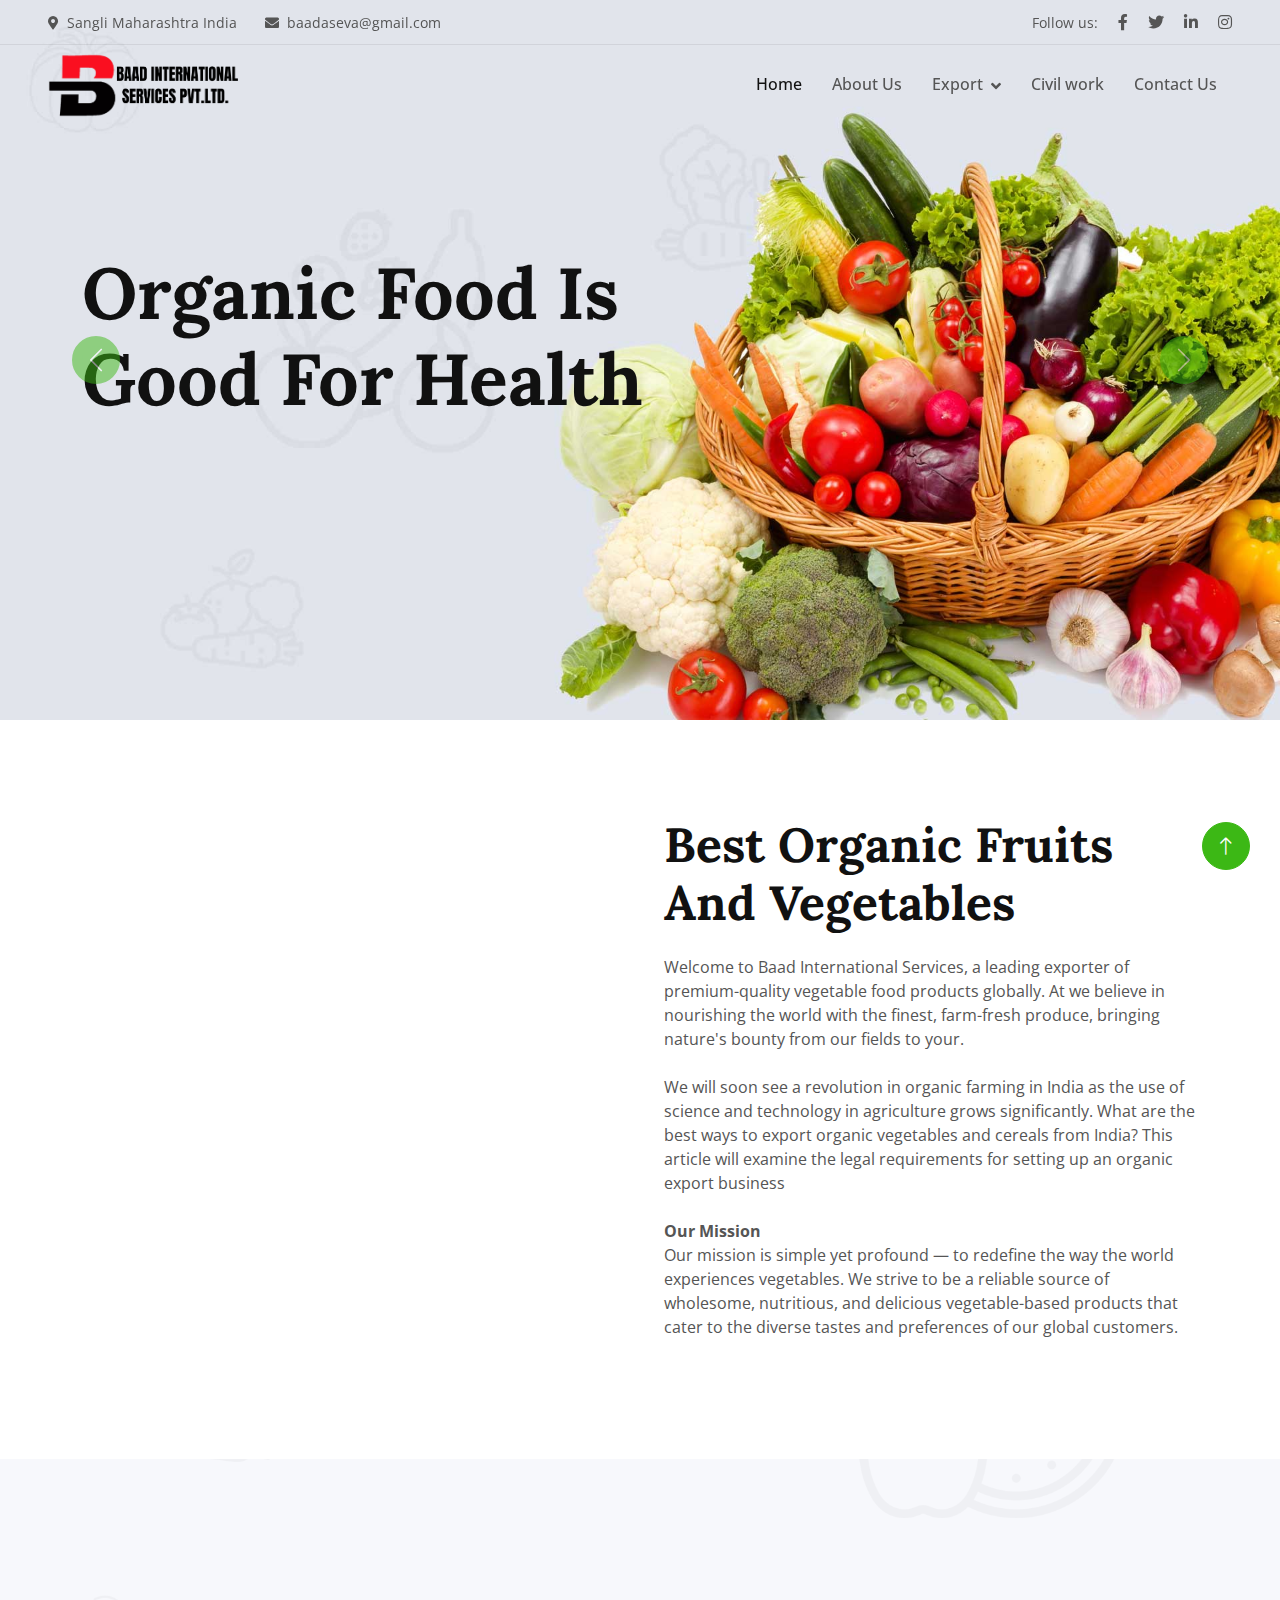
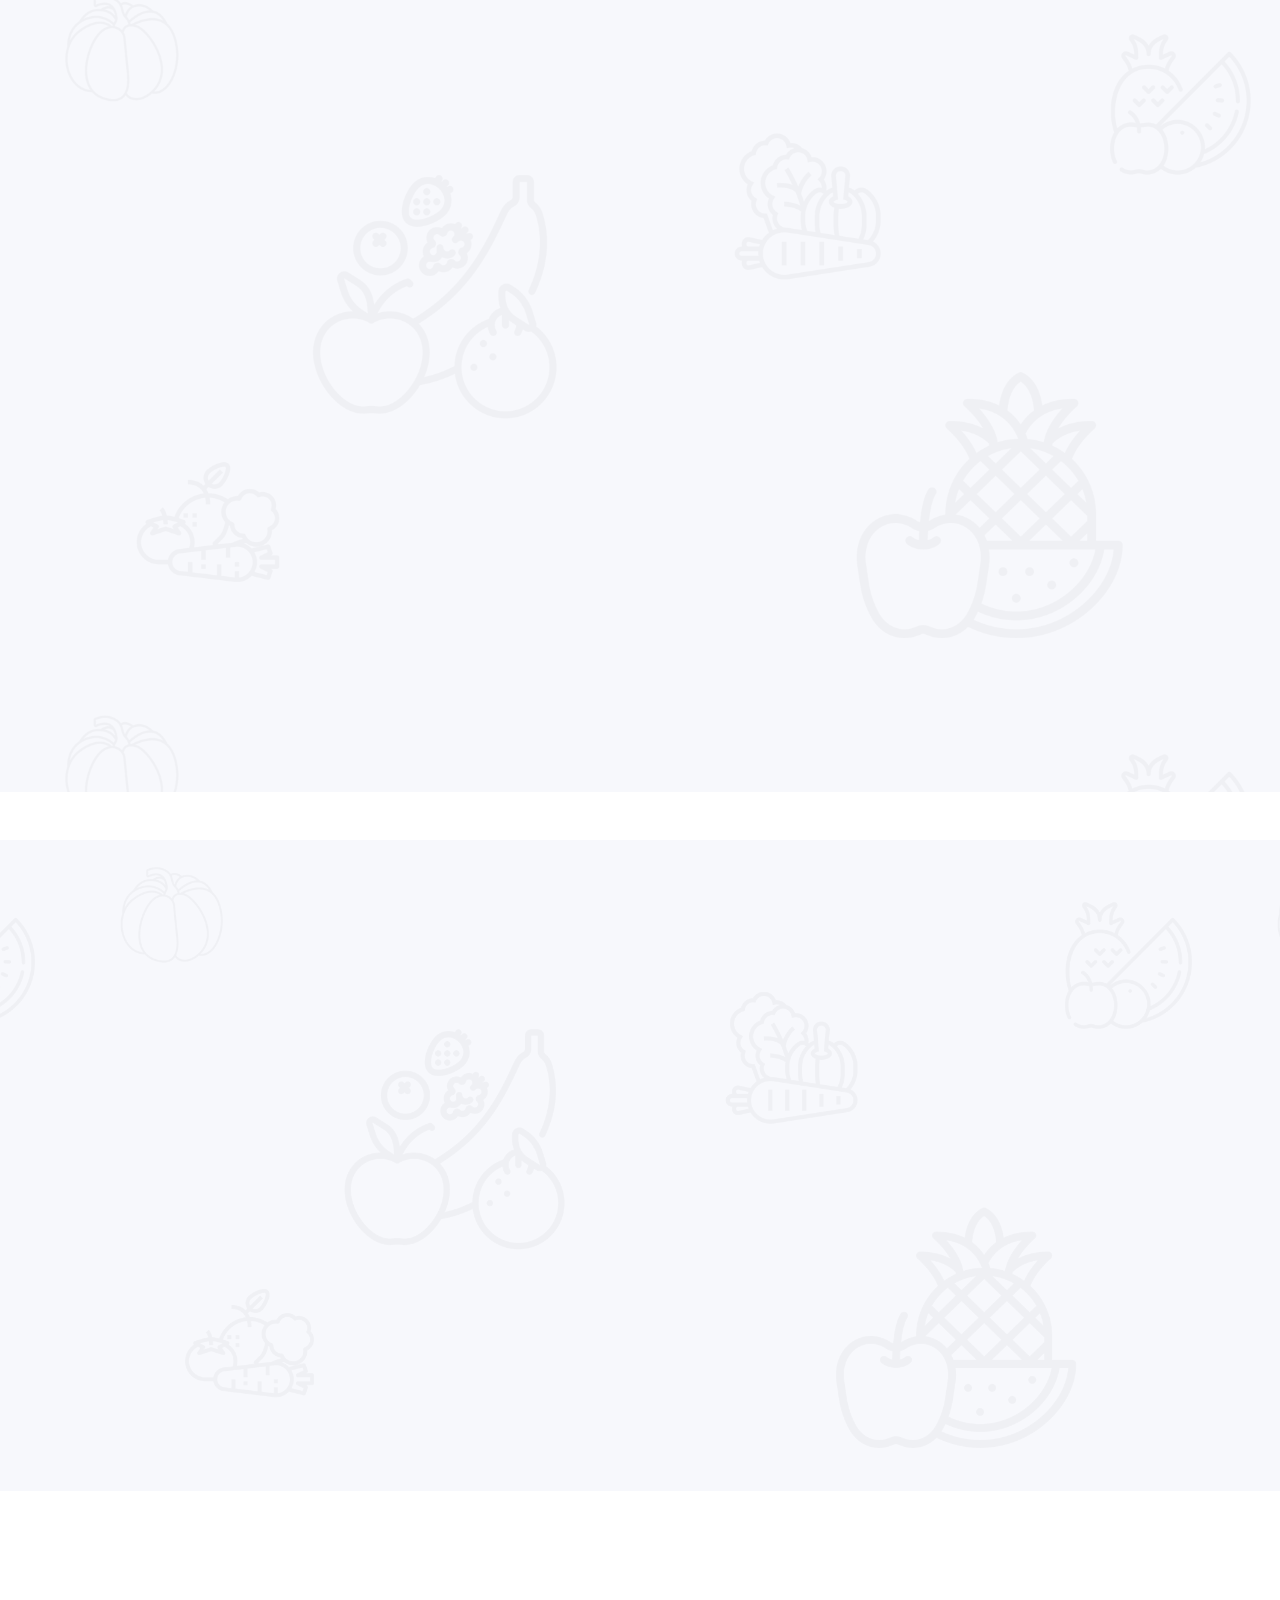
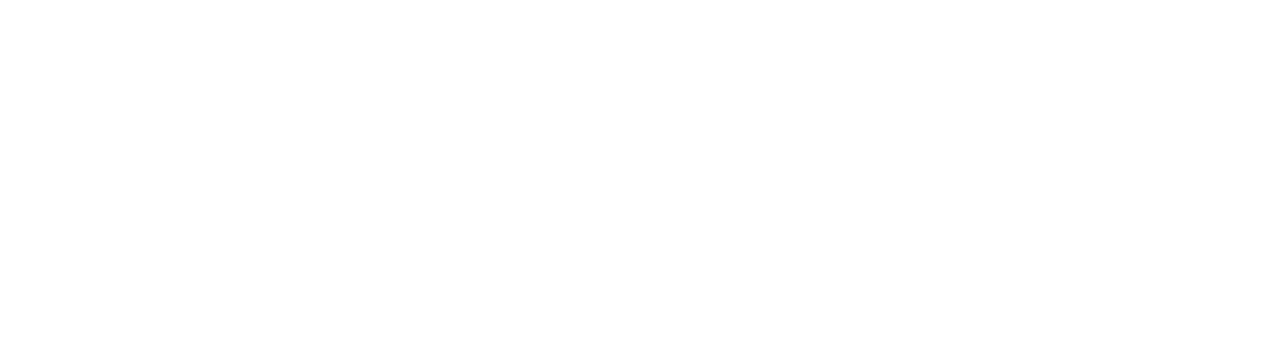
==== index.html @ b9279b7a "commited by amol" ====
<!DOCTYPE html>
<html lang="en">

<head>
    <meta charset="utf-8">
    <title>Baad International Services</title>
    <meta content="width=device-width, initial-scale=1.0" name="viewport">
    <meta content="" name="keywords">
    <meta content="" name="description">

    <!-- Favicon -->
    <link href="img/logo.png" rel="icon">

    <!-- Google Web Fonts -->
    <link rel="preconnect" href="https://fonts.googleapis.com">
    <link rel="preconnect" href="https://fonts.gstatic.com" crossorigin>
    <link href="https://fonts.googleapis.com/css2?family=Open+Sans:wght@400;500&family=Lora:wght@600;700&display=swap" rel="stylesheet"> 

    <!-- Icon Font Stylesheet -->
    <link href="https://cdnjs.cloudflare.com/ajax/libs/font-awesome/5.10.0/css/all.min.css" rel="stylesheet">
    <link href="https://cdn.jsdelivr.net/npm/bootstrap-icons@1.4.1/font/bootstrap-icons.css" rel="stylesheet">

    <!-- Libraries Stylesheet -->
    <link href="lib/animate/animate.min.css" rel="stylesheet">
    <link href="lib/owlcarousel/assets/owl.carousel.min.css" rel="stylesheet">

    <!-- Customized Bootstrap Stylesheet -->
    <link href="css/bootstrap.min.css" rel="stylesheet">

    <!-- Template Stylesheet -->
    <link href="css/style.css" rel="stylesheet">
</head>

<body>
    <!-- Spinner Start -->
    <div id="spinner" class="show bg-white position-fixed translate-middle w-100 vh-100 top-50 start-50 d-flex align-items-center justify-content-center">
        <div class="spinner-border text-primary" role="status"></div>
    </div>
    <!-- Spinner End -->


    <!-- Navbar Start -->
    <div class="container-fluid fixed-top px-0 wow fadeIn" data-wow-delay="0.1s">
        <div class="top-bar row gx-0 align-items-center d-none d-lg-flex">
            <div class="col-lg-6 px-5 text-start">
                <small><i class="fa fa-map-marker-alt me-2"></i>Sangli Maharashtra India </small>
                <small class="ms-4"><i class="fa fa-envelope me-2"></i>baadaseva@gmail.com</small>
            </div>
            <div class="col-lg-6 px-5 text-end">
                <small>Follow us:</small>
                <a class="text-body ms-3" href=""><i class="fab fa-facebook-f"></i></a>
                <a class="text-body ms-3" href=""><i class="fab fa-twitter"></i></a>
                <a class="text-body ms-3" href=""><i class="fab fa-linkedin-in"></i></a>
                <a class="text-body ms-3" href=""><i class="fab fa-instagram"></i></a>
            </div>
        </div>

        <nav class="navbar navbar-expand-lg navbar-light py-lg-0 px-lg-5 wow fadeIn" data-wow-delay="0.1s">
            <a href="index.html" class="navbar-brand ms-4 ms-lg-0">
                <img src="img/logo1.png" alt="" width="200px" height="70px">
                <!-- <h1 class="fw-bold text-primary m-0">B<span class="text-secondary">AA</span>D</h1> -->
            </a>
            <button type="button" class="navbar-toggler me-4" data-bs-toggle="collapse" data-bs-target="#navbarCollapse">
                <span class="navbar-toggler-icon"></span>
            </button>
            <div class="collapse navbar-collapse" id="navbarCollapse">
                <div class="navbar-nav ms-auto p-4 p-lg-0">
                    <a href="index.html" class="nav-item nav-link active">Home</a>
                    <a href="about.html" class="nav-item nav-link">About Us</a>
                    <!-- <a href="product.html" class="nav-item nav-link">Products</a> -->
                     <div class="nav-item dropdown">
                        <a href="#" class="nav-link dropdown-toggle" data-bs-toggle="dropdown">Export</a>
                        <div class="dropdown-menu m-0">
                            <a href="fresh.html" class="dropdown-item">Fresh Fruit</a>
                            <a href="vegatable.html" class="dropdown-item">Vegetables</a>
                            <a href="other.html" class="dropdown-item">Other processed food</a>
                            <a href="dried.html" class="dropdown-item">Dried products</a>
                        </div>
                    </div>
                    <a href="cons.html" class="nav-item nav-link">Civil work</a>
                    
                    <a href="contact.html" class="nav-item nav-link">Contact Us</a>
                </div>
                <!-- <div class="d-none d-lg-flex ms-2">
                    <a class="btn-sm-square bg-white rounded-circle ms-3" href="">
                        <small class="fa fa-search text-body"></small>
                    </a>
                    <a class="btn-sm-square bg-white rounded-circle ms-3" href="">
                        <small class="fa fa-user text-body"></small>
                    </a>
                    <a class="btn-sm-square bg-white rounded-circle ms-3" href="">
                        <small class="fa fa-shopping-bag text-body"></small>
                    </a>
                </div> -->
            </div>
        </nav>
    </div>
    <!-- Navbar End -->


    <!-- Carousel Start -->
    <div class="container-fluid p-0 mb-5 wow fadeIn" data-wow-delay="0.1s">
        <div id="header-carousel" class="carousel slide" data-bs-ride="carousel">
            <div class="carousel-inner">
                <div class="carousel-item active">
                    <img class="w-100" src="img/carousel-1.jpg" alt="Image">
                    <div class="carousel-caption">
                        <div class="container">
                            <div class="row justify-content-start">
                                <div class="col-lg-7">
                                    <h1 class="display-2 mb-5 animated slideInDown">Organic Food Is Good For Health</h1>
                                    <!-- <a href="" class="btn btn-primary rounded-pill py-sm-3 px-sm-5">Products</a>
                                    <a href="" class="btn btn-secondary rounded-pill py-sm-3 px-sm-5 ms-3">Services</a> -->
                                </div>
                            </div>
                        </div>
                    </div>
                </div>
                <div class="carousel-item">
                    <img class="w-100" src="img/carousel-2.jpg" alt="Image">
                    <div class="carousel-caption">
                        <div class="container">
                            <div class="row justify-content-start">
                                <div class="col-lg-7">
                                    <h1 class="display-2 mb-5 animated slideInDown">Natural Food Is Always Healthy</h1>
                                    <!-- <a href="" class="btn btn-primary rounded-pill py-sm-3 px-sm-5">Products</a>
                                    <a href="" class="btn btn-secondary rounded-pill py-sm-3 px-sm-5 ms-3">Services</a> -->
                                </div>
                            </div>
                        </div>
                    </div>
                </div>
            </div>
            <button class="carousel-control-prev" type="button" data-bs-target="#header-carousel"
                data-bs-slide="prev">
                <span class="carousel-control-prev-icon" aria-hidden="true"></span>
                <span class="visually-hidden">Previous</span>
            </button>
            <button class="carousel-control-next" type="button" data-bs-target="#header-carousel"
                data-bs-slide="next">
                <span class="carousel-control-next-icon" aria-hidden="true"></span>
                <span class="visually-hidden">Next</span>
            </button>
        </div>
    </div>
    <!-- Carousel End -->


    <!-- About Start -->
    <div class="container-xxl py-5">
        <div class="container">
            <div class="row g-5 align-items-center">
                <div class="col-lg-6 wow fadeIn" data-wow-delay="0.1s">
                    <div class="about-img position-relative overflow-hidden p-5 pe-0">
                        <img class="img-fluid w-100" src="img/about1.png">
                    </div>
                </div>
                <div class="col-lg-6 wow fadeIn" data-wow-delay="0.5s">
                    <h1 class="display-5 mb-4">Best Organic Fruits And Vegetables</h1>
                    <p class="mb-4">Welcome to Baad International Services, a leading exporter of premium-quality vegetable food products globally. At we believe in nourishing the world with the finest, farm-fresh produce, bringing nature's bounty from our fields to your. <br>
                        <br>We will soon see a revolution in organic farming in India as the use of science and technology in agriculture grows significantly. What are the best ways to export organic vegetables and cereals from India? This article will examine the legal requirements for setting up an organic export business <br>
                        <br>
                        <b>Our Mission</b><br>
                        Our mission is simple yet profound — to redefine the way the world experiences vegetables. We strive to be a reliable source of wholesome, nutritious, and delicious vegetable-based products that cater to the diverse tastes and preferences of our global customers.
                        </p>
                    <!-- <p><i class="fa fa-check text-primary me-3"></i></p>
                    <p><i class="fa fa-check text-primary me-3"></i></p>
                    <p><i class="fa fa-check text-primary me-3"></i></p> -->
                    <!-- <a class="btn btn-primary rounded-pill py-3 px-5 mt-3" href="">Read More</a> -->
                </div> 
            </div>
        </div>
    </div>
    <!-- About End -->


    <!-- Feature Start -->
    <div class="container-fluid bg-light bg-icon my-5 py-6">
        <div class="container">
            <div class="section-header text-center mx-auto mb-5 wow fadeInUp" data-wow-delay="0.1s" style="max-width: 500px;">
                <h1 class="display-5 mb-3">Our Features</h1>
                <!-- <p>Tempor ut dolore lorem kasd vero ipsum sit eirmod sit. Ipsum diam justo sed rebum vero dolor duo.</p> -->
            </div>
            <div class="row g-4">
                <div class="col-lg-4 col-md-6 wow fadeInUp" data-wow-delay="0.1s">
                    <div class="bg-white text-center h-100 p-4 p-xl-5">
                        <img class="img-fluid mb-4" src="img/icon9.jpg" alt="">
                        <h4 class="mb-3">Best Quality Services</h4>
                        <p class="mb-4">When it comes to food, there must be no compromise. This is why we strive to provide you with the best quality services to ensure that the food stays healthy and fresh.</p>
                        <!-- <a class="btn btn-outline-primary border-2 py-2 px-4 rounded-pill" href="">Read More</a> -->
                    </div>
                </div>
                <div class="col-lg-4 col-md-6 wow fadeInUp" data-wow-delay="0.3s">
                    <div class="bg-white text-center h-100 p-4 p-xl-5">
                        <img class="img-fluid mb-4" src="img/icon10.jpg" alt="">
                        <h4 class="mb-3">Vast Experience in Food Trading</h4>
                        <p class="mb-4">Our vast experience in the food industry is what makes us the ideal choice for your food trading needs.</p>
                        <!-- <a class="btn btn-outline-primary border-2 py-2 px-4 rounded-pill" href="">Read More</a> -->
                    </div>
                </div>
                <div class="col-lg-4 col-md-6 wow fadeInUp" data-wow-delay="0.5s">
                    <div class="bg-white text-center h-100 p-4 p-xl-5">
                        <img class="img-fluid mb-4" src="img/icon9.jpg" alt="">
                        <h4 class="mb-3">Trusted & Legally Approved Certified Services</h4>
                        <p class="mb-4">Being a legally certified food export company in India, our services are transparent and trustworthy.</p>
                        <!-- <a class="btn btn-outline-primary border-2 py-2 px-4 rounded-pill" href="">Read More</a> -->
                    </div>
                </div>
            </div>
        </div>
    </div> 
    <!-- Feature End -->


    <!-- Product Start -->
    <!-- <div class="container-xxl py-5">
        <div class="container">
            <div class="row g-0 gx-5 align-items-end">
                <div class="col-lg-6">
                    <div class="section-header text-start mb-5 wow fadeInUp" data-wow-delay="0.1s" style="max-width: 500px;">
                        <h1 class="display-5 mb-3">Our Products</h1>
                        <p>Tempor ut dolore lorem kasd vero ipsum sit eirmod sit. Ipsum diam justo sed rebum vero dolor duo.</p>
                    </div>
                </div>
                <div class="col-lg-6 text-start text-lg-end wow slideInRight" data-wow-delay="0.1s">
                    <ul class="nav nav-pills d-inline-flex justify-content-end mb-5">
                        <li class="nav-item me-2">
                            <a class="btn btn-outline-primary border-2 active" data-bs-toggle="pill" href="#tab-1">Vegetable</a>
                        </li>
                        <li class="nav-item me-2">
                            <a class="btn btn-outline-primary border-2" data-bs-toggle="pill" href="#tab-2">Fruits </a>
                        </li>
                        <li class="nav-item me-0">
                            <a class="btn btn-outline-primary border-2" data-bs-toggle="pill" href="#tab-3">Fresh</a>
                        </li>
                    </ul>
                </div>
            </div>
            <div class="tab-content">
                <div id="tab-1" class="tab-pane fade show p-0 active">
                    <div class="row g-4">
                        <div class="col-xl-3 col-lg-4 col-md-6 wow fadeInUp" data-wow-delay="0.1s">
                            <div class="product-item">
                                <div class="position-relative bg-light overflow-hidden">
                                    <img class="img-fluid w-100" src="img/product-1.jpg" alt="">
                                    <div class="bg-secondary rounded text-white position-absolute start-0 top-0 m-4 py-1 px-3">New</div>
                                </div>
                                <div class="text-center p-4">
                                    <a class="d-block h5 mb-2" href="">Fresh Tomato</a>
                                    <span class="text-primary me-1">$19.00</span>
                                    <span class="text-body text-decoration-line-through">$29.00</span>
                                </div>
                                <div class="d-flex border-top">
                                    <small class="w-50 text-center border-end py-2">
                                        <a class="text-body" href=""><i class="fa fa-eye text-primary me-2"></i>View detail</a>
                                    </small>
                                    <small class="w-50 text-center py-2">
                                        <a class="text-body" href=""><i class="fa fa-shopping-bag text-primary me-2"></i>Add to cart</a>
                                    </small>
                                </div>
                            </div>
                        </div>
                        <div class="col-xl-3 col-lg-4 col-md-6 wow fadeInUp" data-wow-delay="0.3s">
                            <div class="product-item">
                                <div class="position-relative bg-light overflow-hidden">
                                    <img class="img-fluid w-100" src="img/product7 (1).jpg" alt="">
                                    <div class="bg-secondary rounded text-white position-absolute start-0 top-0 m-4 py-1 px-3">New</div>
                                </div>
                                <div class="text-center p-4">
                                    <a class="d-block h5 mb-2" href="">Fresh Tomato</a>
                                    <span class="text-primary me-1">$19.00</span>
                                    <span class="text-body text-decoration-line-through">$29.00</span>
                                </div>
                                <div class="d-flex border-top">
                                    <small class="w-50 text-center border-end py-2">
                                        <a class="text-body" href=""><i class="fa fa-eye text-primary me-2"></i>View detail</a>
                                    </small>
                                    <small class="w-50 text-center py-2">
                                        <a class="text-body" href=""><i class="fa fa-shopping-bag text-primary me-2"></i>Add to cart</a>
                                    </small>
                                </div>
                            </div>
                        </div>
                        <div class="col-xl-3 col-lg-4 col-md-6 wow fadeInUp" data-wow-delay="0.1s">
                            <div class="product-item">
                                <div class="poprocuct11 (1).jpglative bg-light overflow-hidden">
                                    <img class="img-fluid w-100" src="img/product8 (1).jpg" alt="">
                                    <div class="bg-secondary rounded text-white position-absolute start-0 top-0 m-4 py-1 px-3">New</div>
                                </div>
                                <div class="text-center p-4">
                                    <a class="d-block h5 mb-2" href="">Fresh Maize</a>
                                    <span class="text-primary me-1">$19.00</span>
                                    <span class="text-body text-decoration-line-through">$29.00</span>
                                </div>
                                <div class="d-flex border-top">
                                    <small class="w-50 text-center border-end py-2">
                                        <a class="text-body" href=""><i class="fa fa-eye text-primary me-2"></i>View detail</a>
                                    </small>
                                    <small class="w-50 text-center py-2">
                                        <a class="text-body" href=""><i class="fa fa-shopping-bag text-primary me-2"></i>Add to cart</a>
                                    </small>
                                </div>
                            </div>
                        </div>
                        <div class="col-xl-3 col-lg-4 col-md-6 wow fadeInUp" data-wow-delay="0.3s">
                            <div class="product-item">
                                <div class="position-relative bg-light overflow-hidden">
                                    <img class="img-fluid w-100" src="img/prodcut6 (1).jpg" alt="">
                                    <div class="bg-secondary rounded text-white position-absolute start-0 top-0 m-4 py-1 px-3">New</div>
                                </div>
                                <div class="text-center p-4">
                                    <a class="d-block h5 mb-2" href="">Fresh All Pulses</a>
                                    <span class="text-primary me-1">$19.00</span>
                                    <span class="text-body text-decoration-line-through">$29.00</span>
                                </div>
                                <div class="d-flex border-top">
                                    <small class="w-50 text-center border-end py-2">
                                        <a class="text-body" href=""><i class="fa fa-eye text-primary me-2"></i>View detail</a>
                                    </small>
                                    <small class="w-50 text-center py-2">
                                        <a class="text-body" href=""><i class="fa fa-shopping-bag text-primary me-2"></i>Add to cart</a>
                                    </small>
                                </div>
                            </div>
                        </div>
                        <div class="col-xl-3 col-lg-4 col-md-6 wow fadeInUp" data-wow-delay="0.1s">
                            <div class="product-item">
                                <div class="position-relative bg-light overflow-hidden">
                                    <img class="img-fluid w-100" src="img/product-5.jpg" alt="">
                                    <div class="bg-secondary rounded text-white position-absolute start-0 top-0 m-4 py-1 px-3">New</div>
                                </div>
                                <div class="text-center p-4">
                                    <a class="d-block h5 mb-2" href="">Fresh Tomato</a>
                                    <span class="text-primary me-1">$19.00</span>
                                    <span class="text-body text-decoration-line-through">$29.00</span>
                                </div>
                                <div class="d-flex border-top">
                                    <small class="w-50 text-center border-end py-2">
                                        <a class="text-body" href=""><i class="fa fa-eye text-primary me-2"></i>View detail</a>
                                    </small>
                                    <small class="w-50 text-center py-2">
                                        <a class="text-body" href=""><i class="fa fa-shopping-bag text-primary me-2"></i>Add to cart</a>
                                    </small>
                                </div>
                            </div>
                        </div>
                        <div class="col-xl-3 col-lg-4 col-md-6 wow fadeInUp" data-wow-delay="0.3s">
                            <div class="product-item">
                                <div class="position-relative bg-light overflow-hidden">
                                    <img class="img-fluid w-100" src="img/product-6.jpg" alt="">
                                    <div class="bg-secondary rounded text-white position-absolute start-0 top-0 m-4 py-1 px-3">New</div>
                                </div>
                                <div class="text-center p-4">
                                    <a class="d-block h5 mb-2" href="">Fresh Tomato</a>
                                    <span class="text-primary me-1">$19.00</span>
                                    <span class="text-body text-decoration-line-through">$29.00</span>
                                </div>
                                <div class="d-flex border-top">
                                    <small class="w-50 text-center border-end py-2">
                                        <a class="text-body" href=""><i class="fa fa-eye text-primary me-2"></i>View detail</a>
                                    </small>
                                    <small class="w-50 text-center py-2">
                                        <a class="text-body" href=""><i class="fa fa-shopping-bag text-primary me-2"></i>Add to cart</a>
                                    </small>
                                </div>
                            </div>
                        </div>
                        <div class="col-xl-3 col-lg-4 col-md-6 wow fadeInUp" data-wow-delay="0.5s">
                            <div class="product-item">
                                <div class="position-relative bg-light overflow-hidden">
                                    <img class="img-fluid w-100" src="img/product-7.jpg" alt="">
                                    <div class="bg-secondary rounded text-white position-absolute start-0 top-0 m-4 py-1 px-3">New</div>
                                </div>
                                <div class="text-center p-4">
                                    <a class="d-block h5 mb-2" href="">Fresh Tomato</a>
                                    <span class="text-primary me-1">$19.00</span>
                                    <span class="text-body text-decoration-line-through">$29.00</span>
                                </div>
                                <div class="d-flex border-top">
                                    <small class="w-50 text-center border-end py-2">
                                        <a class="text-body" href=""><i class="fa fa-eye text-primary me-2"></i>View detail</a>
                                    </small>
                                    <small class="w-50 text-center py-2">
                                        <a class="text-body" href=""><i class="fa fa-shopping-bag text-primary me-2"></i>Add to cart</a>
                                    </small>
                                </div>
                            </div>
                        </div>
                        <div class="col-xl-3 col-lg-4 col-md-6 wow fadeInUp" data-wow-delay="0.7s">
                            <div class="product-item">
                                <div class="position-relative bg-light overflow-hidden">
                                    <img class="img-fluid w-100" src="img/product-8.jpg" alt="">
                                    <div class="bg-secondary rounded text-white position-absolute start-0 top-0 m-4 py-1 px-3">New</div>
                                </div>
                                <div class="text-center p-4">
                                    <a class="d-block h5 mb-2" href="">Fresh Tomato</a>
                                    <span class="text-primary me-1">$19.00</span>
                                    <span class="text-body text-decoration-line-through">$29.00</span>
                                </div>
                                <div class="d-flex border-top">
                                    <small class="w-50 text-center border-end py-2">
                                        <a class="text-body" href=""><i class="fa fa-eye text-primary me-2"></i>View detail</a>
                                    </small>
                                    <small class="w-50 text-center py-2">
                                        <a class="text-body" href=""><i class="fa fa-shopping-bag text-primary me-2"></i>Add to cart</a>
                                    </small>
                                </div>
                            </div>
                        </div>
                        <div class="col-12 text-center wow fadeInUp" data-wow-delay="0.1s">
                            <a class="btn btn-primary rounded-pill py-3 px-5" href="">Browse More Products</a>
                        </div>
                    </div>
                </div>
                <div id="tab-2" class="tab-pane fade show p-0">
                    <div class="row g-4">
                        <div class="col-xl-3 col-lg-4 col-md-6">
                            <div class="product-item">
                                <div class="position-relative bg-light overflow-hidden">
                                    <img class="img-fluid w-100" src="img/product-1.jpg" alt="">
                                    <div class="bg-secondary rounded text-white position-absolute start-0 top-0 m-4 py-1 px-3">New</div>
                                </div>
                                <div class="text-center p-4">
                                    <a class="d-block h5 mb-2" href="">Fresh Tomato</a>
                                    <span class="text-primary me-1">$19.00</span>
                                    <span class="text-body text-decoration-line-through">$29.00</span>
                                </div>
                                <div class="d-flex border-top">
                                    <small class="w-50 text-center border-end py-2">
                                        <a class="text-body" href=""><i class="fa fa-eye text-primary me-2"></i>View detail</a>
                                    </small>
                                    <small class="w-50 text-center py-2">
                                        <a class="text-body" href=""><i class="fa fa-shopping-bag text-primary me-2"></i>Add to cart</a>
                                    </small>
                                </div>
                            </div>
                        </div>
                        <div class="col-xl-3 col-lg-4 col-md-6">
                            <div class="product-item">
                                <div class="position-relative bg-light overflow-hidden">
                                    <img class="img-fluid w-100" src="img/product-2.jpg" alt="">
                                    <div class="bg-secondary rounded text-white position-absolute start-0 top-0 m-4 py-1 px-3">New</div>
                                </div>
                                <div class="text-center p-4">
                                    <a class="d-block h5 mb-2" href="">Fresh Tomato</a>
                                    <span class="text-primary me-1">$19.00</span>
                                    <span class="text-body text-decoration-line-through">$29.00</span>
                                </div>
                                <div class="d-flex border-top">
                                    <small class="w-50 text-center border-end py-2">
                                        <a class="text-body" href=""><i class="fa fa-eye text-primary me-2"></i>View detail</a>
                                    </small>
                                    <small class="w-50 text-center py-2">
                                        <a class="text-body" href=""><i class="fa fa-shopping-bag text-primary me-2"></i>Add to cart</a>
                                    </small>
                                </div>
                            </div>
                        </div>
                        <div class="col-xl-3 col-lg-4 col-md-6">
                            <div class="product-item">
                                <div class="position-relative bg-light overflow-hidden">
                                    <img class="img-fluid w-100" src="img/product-3.jpg" alt="">
                                    <div class="bg-secondary rounded text-white position-absolute start-0 top-0 m-4 py-1 px-3">New</div>
                                </div>
                                <div class="text-center p-4">
                                    <a class="d-block h5 mb-2" href="">Fresh Tomato</a>
                                    <span class="text-primary me-1">$19.00</span>
                                    <span class="text-body text-decoration-line-through">$29.00</span>
                                </div>
                                <div class="d-flex border-top">
                                    <small class="w-50 text-center border-end py-2">
                                        <a class="text-body" href=""><i class="fa fa-eye text-primary me-2"></i>View detail</a>
                                    </small>
                                    <small class="w-50 text-center py-2">
                                        <a class="text-body" href=""><i class="fa fa-shopping-bag text-primary me-2"></i>Add to cart</a>
                                    </small>
                                </div>
                            </div>
                        </div>
                        <div class="col-xl-3 col-lg-4 col-md-6">
                            <div class="product-item">
                                <div class="position-relative bg-light overflow-hidden">
                                    <img class="img-fluid w-100" src="img/product-4.jpg" alt="">
                                    <div class="bg-secondary rounded text-white position-absolute start-0 top-0 m-4 py-1 px-3">New</div>
                                </div>
                                <div class="text-center p-4">
                                    <a class="d-block h5 mb-2" href="">Fresh Tomato</a>
                                    <span class="text-primary me-1">$19.00</span>
                                    <span class="text-body text-decoration-line-through">$29.00</span>
                                </div>
                                <div class="d-flex border-top">
                                    <small class="w-50 text-center border-end py-2">
                                        <a class="text-body" href=""><i class="fa fa-eye text-primary me-2"></i>View detail</a>
                                    </small>
                                    <small class="w-50 text-center py-2">
                                        <a class="text-body" href=""><i class="fa fa-shopping-bag text-primary me-2"></i>Add to cart</a>
                                    </small>
                                </div>
                            </div>
                        </div>
                        <div class="col-xl-3 col-lg-4 col-md-6">
                            <div class="product-item">
                                <div class="position-relative bg-light overflow-hidden">
                                    <img class="img-fluid w-100" src="img/product-5.jpg" alt="">
                                    <div class="bg-secondary rounded text-white position-absolute start-0 top-0 m-4 py-1 px-3">New</div>
                                </div>
                                <div class="text-center p-4">
                                    <a class="d-block h5 mb-2" href="">Fresh Tomato</a>
                                    <span class="text-primary me-1">$19.00</span>
                                    <span class="text-body text-decoration-line-through">$29.00</span>
                                </div>
                                <div class="d-flex border-top">
                                    <small class="w-50 text-center border-end py-2">
                                        <a class="text-body" href=""><i class="fa fa-eye text-primary me-2"></i>View detail</a>
                                    </small>
                                    <small class="w-50 text-center py-2">
                                        <a class="text-body" href=""><i class="fa fa-shopping-bag text-primary me-2"></i>Add to cart</a>
                                    </small>
                                </div>
                            </div>
                        </div>
                        <div class="col-xl-3 col-lg-4 col-md-6">
                            <div class="product-item">
                                <div class="position-relative bg-light overflow-hidden">
                                    <img class="img-fluid w-100" src="img/product-6.jpg" alt="">
                                    <div class="bg-secondary rounded text-white position-absolute start-0 top-0 m-4 py-1 px-3">New</div>
                                </div>
                                <div class="text-center p-4">
                                    <a class="d-block h5 mb-2" href="">Fresh Tomato</a>
                                    <span class="text-primary me-1">$19.00</span>
                                    <span class="text-body text-decoration-line-through">$29.00</span>
                                </div>
                                <div class="d-flex border-top">
                                    <small class="w-50 text-center border-end py-2">
                                        <a class="text-body" href=""><i class="fa fa-eye text-primary me-2"></i>View detail</a>
                                    </small>
                                    <small class="w-50 text-center py-2">
                                        <a class="text-body" href=""><i class="fa fa-shopping-bag text-primary me-2"></i>Add to cart</a>
                                    </small>
                                </div>
                            </div>
                        </div>
                        <div class="col-xl-3 col-lg-4 col-md-6">
                            <div class="product-item">
                                <div class="position-relative bg-light overflow-hidden">
                                    <img class="img-fluid w-100" src="img/product-7.jpg" alt="">
                                    <div class="bg-secondary rounded text-white position-absolute start-0 top-0 m-4 py-1 px-3">New</div>
                                </div>
                                <div class="text-center p-4">
                                    <a class="d-block h5 mb-2" href="">Fresh Tomato</a>
                                    <span class="text-primary me-1">$19.00</span>
                                    <span class="text-body text-decoration-line-through">$29.00</span>
                                </div>
                                <div class="d-flex border-top">
                                    <small class="w-50 text-center border-end py-2">
                                        <a class="text-body" href=""><i class="fa fa-eye text-primary me-2"></i>View detail</a>
                                    </small>
                                    <small class="w-50 text-center py-2">
                                        <a class="text-body" href=""><i class="fa fa-shopping-bag text-primary me-2"></i>Add to cart</a>
                                    </small>
                                </div>
                            </div>
                        </div>
                        <div class="col-xl-3 col-lg-4 col-md-6">
                            <div class="product-item">
                                <div class="position-relative bg-light overflow-hidden">
                                    <img class="img-fluid w-100" src="img/product-8.jpg" alt="">
                                    <div class="bg-secondary rounded text-white position-absolute start-0 top-0 m-4 py-1 px-3">New</div>
                                </div>
                                <div class="text-center p-4">
                                    <a class="d-block h5 mb-2" href="">Fresh Tomato</a>
                                    <span class="text-primary me-1">$19.00</span>
                                    <span class="text-body text-decoration-line-through">$29.00</span>
                                </div>
                                <div class="d-flex border-top">
                                    <small class="w-50 text-center border-end py-2">
                                        <a class="text-body" href=""><i class="fa fa-eye text-primary me-2"></i>View detail</a>
                                    </small>
                                    <small class="w-50 text-center py-2">
                                        <a class="text-body" href=""><i class="fa fa-shopping-bag text-primary me-2"></i>Add to cart</a>
                                    </small>
                                </div>
                            </div>
                        </div>
                        <div class="col-12 text-center">
                            <a class="btn btn-primary rounded-pill py-3 px-5" href="">Browse More Products</a>
                        </div>
                    </div>
                </div>
                <div id="tab-3" class="tab-pane fade show p-0">
                    <div class="row g-4">
                        <div class="col-xl-3 col-lg-4 col-md-6">
                            <div class="product-item">
                                <div class="position-relative bg-light overflow-hidden">
                                    <img class="img-fluid w-100" src="img/product-1.jpg" alt="">
                                    <div class="bg-secondary rounded text-white position-absolute start-0 top-0 m-4 py-1 px-3">New</div>
                                </div>
                                <div class="text-center p-4">
                                    <a class="d-block h5 mb-2" href="">Fresh Tomato</a>
                                    <span class="text-primary me-1">$19.00</span>
                                    <span class="text-body text-decoration-line-through">$29.00</span>
                                </div>
                                <div class="d-flex border-top">
                                    <small class="w-50 text-center border-end py-2">
                                        <a class="text-body" href=""><i class="fa fa-eye text-primary me-2"></i>View detail</a>
                                    </small>
                                    <small class="w-50 text-center py-2">
                                        <a class="text-body" href=""><i class="fa fa-shopping-bag text-primary me-2"></i>Add to cart</a>
                                    </small>
                                </div>
                            </div>
                        </div>
                        <div class="col-xl-3 col-lg-4 col-md-6">
                            <div class="product-item">
                                <div class="position-relative bg-light overflow-hidden">
                                    <img class="img-fluid w-100" src="img/product-2.jpg" alt="">
                                    <div class="bg-secondary rounded text-white position-absolute start-0 top-0 m-4 py-1 px-3">New</div>
                                </div>
                                <div class="text-center p-4">
                                    <a class="d-block h5 mb-2" href="">Fresh Tomato</a>
                                    <span class="text-primary me-1">$19.00</span>
                                    <span class="text-body text-decoration-line-through">$29.00</span>
                                </div>
                                <div class="d-flex border-top">
                                    <small class="w-50 text-center border-end py-2">
                                        <a class="text-body" href=""><i class="fa fa-eye text-primary me-2"></i>View detail</a>
                                    </small>
                                    <small class="w-50 text-center py-2">
                                        <a class="text-body" href=""><i class="fa fa-shopping-bag text-primary me-2"></i>Add to cart</a>
                                    </small>
                                </div>
                            </div>
                        </div>
                        <div class="col-xl-3 col-lg-4 col-md-6">
                            <div class="product-item">
                                <div class="position-relative bg-light overflow-hidden">
                                    <img class="img-fluid w-100" src="img/product-3.jpg" alt="">
                                    <div class="bg-secondary rounded text-white position-absolute start-0 top-0 m-4 py-1 px-3">New</div>
                                </div>
                                <div class="text-center p-4">
                                    <a class="d-block h5 mb-2" href="">Fresh Tomato</a>
                                    <span class="text-primary me-1">$19.00</span>
                                    <span class="text-body text-decoration-line-through">$29.00</span>
                                </div>
                                <div class="d-flex border-top">
                                    <small class="w-50 text-center border-end py-2">
                                        <a class="text-body" href=""><i class="fa fa-eye text-primary me-2"></i>View detail</a>
                                    </small>
                                    <small class="w-50 text-center py-2">
                                        <a class="text-body" href=""><i class="fa fa-shopping-bag text-primary me-2"></i>Add to cart</a>
                                    </small>
                                </div>
                            </div>
                        </div>
                        <div class="col-xl-3 col-lg-4 col-md-6">
                            <div class="product-item">
                                <div class="position-relative bg-light overflow-hidden">
                                    <img class="img-fluid w-100" src="img/product-4.jpg" alt="">
                                    <div class="bg-secondary rounded text-white position-absolute start-0 top-0 m-4 py-1 px-3">New</div>
                                </div>
                                <div class="text-center p-4">
                                    <a class="d-block h5 mb-2" href="">Fresh Tomato</a>
                                    <span class="text-primary me-1">$19.00</span>
                                    <span class="text-body text-decoration-line-through">$29.00</span>
                                </div>
                                <div class="d-flex border-top">
                                    <small class="w-50 text-center border-end py-2">
                                        <a class="text-body" href=""><i class="fa fa-eye text-primary me-2"></i>View detail</a>
                                    </small>
                                    <small class="w-50 text-center py-2">
                                        <a class="text-body" href=""><i class="fa fa-shopping-bag text-primary me-2"></i>Add to cart</a>
                                    </small>
                                </div>
                            </div>
                        </div>
                        <div class="col-xl-3 col-lg-4 col-md-6">
                            <div class="product-item">
                                <div class="position-relative bg-light overflow-hidden">
                                    <img class="img-fluid w-100" src="img/product-5.jpg" alt="">
                                    <div class="bg-secondary rounded text-white position-absolute start-0 top-0 m-4 py-1 px-3">New</div>
                                </div>
                                <div class="text-center p-4">
                                    <a class="d-block h5 mb-2" href="">Fresh Tomato</a>
                                    <span class="text-primary me-1">$19.00</span>
                                    <span class="text-body text-decoration-line-through">$29.00</span>
                                </div>
                                <div class="d-flex border-top">
                                    <small class="w-50 text-center border-end py-2">
                                        <a class="text-body" href=""><i class="fa fa-eye text-primary me-2"></i>View detail</a>
                                    </small>
                                    <small class="w-50 text-center py-2">
                                        <a class="text-body" href=""><i class="fa fa-shopping-bag text-primary me-2"></i>Add to cart</a>
                                    </small>
                                </div>
                            </div>
                        </div>
                        <div class="col-xl-3 col-lg-4 col-md-6">
                            <div class="product-item">
                                <div class="position-relative bg-light overflow-hidden">
                                    <img class="img-fluid w-100" src="img/product-6.jpg" alt="">
                                    <div class="bg-secondary rounded text-white position-absolute start-0 top-0 m-4 py-1 px-3">New</div>
                                </div>
                                <div class="text-center p-4">
                                    <a class="d-block h5 mb-2" href="">Fresh Tomato</a>
                                    <span class="text-primary me-1">$19.00</span>
                                    <span class="text-body text-decoration-line-through">$29.00</span>
                                </div>
                                <div class="d-flex border-top">
                                    <small class="w-50 text-center border-end py-2">
                                        <a class="text-body" href=""><i class="fa fa-eye text-primary me-2"></i>View detail</a>
                                    </small>
                                    <small class="w-50 text-center py-2">
                                        <a class="text-body" href=""><i class="fa fa-shopping-bag text-primary me-2"></i>Add to cart</a>
                                    </small>
                                </div>
                            </div>
                        </div>
                        <div class="col-xl-3 col-lg-4 col-md-6">
                            <div class="product-item">
                                <div class="position-relative bg-light overflow-hidden">
                                    <img class="img-fluid w-100" src="img/product-7.jpg" alt="">
                                    <div class="bg-secondary rounded text-white position-absolute start-0 top-0 m-4 py-1 px-3">New</div>
                                </div>
                                <div class="text-center p-4">
                                    <a class="d-block h5 mb-2" href="">Fresh Tomato</a>
                                    <span class="text-primary me-1">$19.00</span>
                                    <span class="text-body text-decoration-line-through">$29.00</span>
                                </div>
                                <div class="d-flex border-top">
                                    <small class="w-50 text-center border-end py-2">
                                        <a class="text-body" href=""><i class="fa fa-eye text-primary me-2"></i>View detail</a>
                                    </small>
                                    <small class="w-50 text-center py-2">
                                        <a class="text-body" href=""><i class="fa fa-shopping-bag text-primary me-2"></i>Add to cart</a>
                                    </small>
                                </div>
                            </div>
                        </div>
                        <div class="col-xl-3 col-lg-4 col-md-6">
                            <div class="product-item">
                                <div class="position-relative bg-light overflow-hidden">
                                    <img class="img-fluid w-100" src="img/product-8.jpg" alt="">
                                    <div class="bg-secondary rounded text-white position-absolute start-0 top-0 m-4 py-1 px-3">New</div>
                                </div>
                                <div class="text-center p-4">
                                    <a class="d-block h5 mb-2" href="">Fresh Tomato</a>
                                    <span class="text-primary me-1">$19.00</span>
                                    <span class="text-body text-decoration-line-through">$29.00</span>
                                </div>
                                <div class="d-flex border-top">
                                    <small class="w-50 text-center border-end py-2">
                                        <a class="text-body" href=""><i class="fa fa-eye text-primary me-2"></i>View detail</a>
                                    </small>
                                    <small class="w-50 text-center py-2">
                                        <a class="text-body" href=""><i class="fa fa-shopping-bag text-primary me-2"></i>Add to cart</a>
                                    </small>
                                </div>
                            </div>
                        </div>
                        <div class="col-12 text-center">
                            <a class="btn btn-primary rounded-pill py-3 px-5" href="">Browse More Products</a>
                        </div>
                    </div>
                </div>
            </div>
        </div>
    </div> -->
    <!-- Product End -->


    <!-- Firm Visit Start -->
    <!-- <div class="container-fluid bg-primary bg-icon mt-5 py-6">
        <div class="container">
            <div class="row g-5 align-items-center">
                <div class="col-md-7 wow fadeIn" data-wow-delay="0.1s">
                    <h1 class="display-5 text-white mb-3">Visit Our Firm</h1>
                    <p class="text-white mb-0"></p>
                </div>
                 <div class="col-md-5 text-md-end wow fadeIn" data-wow-delay="0.5s">
                    <a class="btn btn-lg btn-secondary rounded-pill py-3 px-5" href="">Visit Now</a>
                </div> -->
            <!-- </div>
        </div>
    </div>  -->
    <!-- Firm Visit End -->



    <!-- Blog Start -->
    <!-- <div class="container-xxl py-5">
        <div class="container">
            <div class="section-header text-center mx-auto mb-5 wow fadeInUp" data-wow-delay="0.1s" style="max-width: 500px;">
                <h1 class="display-5 mb-3">Latest Blog</h1>
                <p>Tempor ut dolore lorem kasd vero ipsum sit eirmod sit. Ipsum diam justo sed rebum vero dolor duo.</p>
            </div>
            <div class="row g-4">
                <div class="col-lg-4 col-md-6 wow fadeInUp" data-wow-delay="0.1s">
                    <img class="img-fluid" src="img/blog-1.jpg" alt="">
                    <div class="bg-light p-4">
                        <a class="d-block h5 lh-base mb-4" href="">How to cultivate organic fruits and vegetables in own firm</a>
                        <div class="text-muted border-top pt-4">
                            <small class="me-3"><i class="fa fa-user text-primary me-2"></i>Admin</small>
                            <small class="me-3"><i class="fa fa-calendar text-primary me-2"></i>01 Jan, 2045</small>
                        </div>
                    </div>
                </div>
                <div class="col-lg-4 col-md-6 wow fadeInUp" data-wow-delay="0.3s">
                    <img class="img-fluid" src="img/blog-2.jpg" alt="">
                    <div class="bg-light p-4">
                        <a class="d-block h5 lh-base mb-4" href="">How to cultivate organic fruits and vegetables in own firm</a>
                        <div class="text-muted border-top pt-4">
                            <small class="me-3"><i class="fa fa-user text-primary me-2"></i>Admin</small>
                            <small class="me-3"><i class="fa fa-calendar text-primary me-2"></i>01 Jan, 2045</small>
                        </div>
                    </div>
                </div>
                <div class="col-lg-4 col-md-6 wow fadeInUp" data-wow-delay="0.5s">
                    <img class="img-fluid" src="img/blog-3.jpg" alt="">
                    <div class="bg-light p-4">
                        <a class="d-block h5 lh-base mb-4" href="">How to cultivate organic fruits and vegetables in own firm</a>
                        <div class="text-muted border-top pt-4">
                            <small class="me-3"><i class="fa fa-user text-primary me-2"></i>Admin</small>
                            <small class="me-3"><i class="fa fa-calendar text-primary me-2"></i>01 Jan, 2045</small>
                        </div>
                    </div>
                </div>
            </div>
        </div>
    </div> -->
    <!-- Blog End -->
    <div class="container-fluid bg-light bg-icon py-6 mb-5">
        <div class="container">
            <div class="section-header text-center mx-auto mb-5 wow fadeInUp" data-wow-delay="0.1s" style="max-width: 500px;">
                <h1 class="display-5 mb-3">Customer Review</h1>
                <p></p>
            </div>
            <div class="owl-carousel testimonial-carousel wow fadeInUp" data-wow-delay="0.1s">
                <div class="testimonial-item position-relative bg-white p-5 mt-4">
                    <i class="fa fa-quote-left fa-3x text-primary position-absolute top-0 start-0 mt-n4 ms-5"></i>
                    <p class="mb-4"></p>
                    <div class="d-flex align-items-center">
                        <!-- <img class="flex-shrink-0 rounded-circle" src="img/testimonial-1.jpg" alt=""> -->
                        <div class="ms-3">
                            <!-- <h5 class="mb-1">Client Name</h5> -->
                            <!-- <span>Profession</span> -->
                            <p class="mb-4">I recently tried and it transported my taste buds to a whole new level of delight! The flavors are vibrant, the ingredients are top-notch, and the quality is unmistakable</p>
                        </div>
                    </div>
                </div>
                <div class="testimonial-item position-relative bg-white p-5 mt-4">
                    <i class="fa fa-quote-left fa-3x text-primary position-absolute top-0 start-0 mt-n4 ms-5"></i>
                    <p class="mb-4"></p>
                    <div class="d-flex align-items-center">
                        <!-- <img class="flex-shrink-0 rounded-circle" src="img/testimonial-2.jpg" alt=""> -->
                        <div class="ms-3">
                            <!-- <h5 class="mb-1">Client Name</h5> -->
                            <!-- <span>Profession</span> -->
                            <p class="md-4">Phenomenal experience. Top notch  Vegetables, Have been here multiple times, and every time is an amazing experience all around. the food is always superb. Definitely a lifetime customer</p>
                        </div>
                    </div>
                </div>
                <div class="testimonial-item position-relative bg-white p-5 mt-4">
                    <i class="fa fa-quote-left fa-3x text-primary position-absolute top-0 start-0 mt-n4 ms-5"></i>
                    <p class="mb-4"></p>
                    <div class="d-flex align-items-center">
                        <!-- <img class="flex-shrink-0 rounded-circle" src="img/testimonial-3.jpg" alt=""> -->
                        <div class="ms-3">
                            <!-- <h5 class="mb-1">Client Name</h5>
                            <span>Profession</span> -->
                            <p class="md-4">I recently had the pleasure of trying, and it truly transported my taste buds to a whole new level of culinary delight. </p>
                        </div>
                    </div>
                </div>
                <!-- <div class="testimonial-item position-relative bg-white p-5 mt-4">
                    <i class="fa fa-quote-left fa-3x text-primary position-absolute top-0 start-0 mt-n4 ms-5"></i>
                    <p class="mb-4"></p>
                    <div class="d-flex align-items-center">
                        <img class="flex-shrink-0 rounded-circle" src="img/testimonial-4.jpg" alt="">
                        <div class="ms-3">
                            <h5 class="mb-1">Client Name</h5>
                            <span>Profession</span>
                            <p class="md-4">The customer is not always right, but he is always the customer.</p>
                        </div>
                    </div>
                </div> -->
            </div>
        </div>
    </div>

    <!-- Footer Start -->
    <div class="container-fluid bg-dark footer pt-5 wow fadeIn" data-wow-delay="0.1s">
        <div class="container py-5">
            <div class="row g-5">
                <div class="col-lg-3 col-md-4">
                    <img src="img/beedf.png" alt="" width="200px" height="70px">
                    <br>
                    <br>
                    <p> वसुधैव कुटुम्बकम </p>
                    <div class="d-flex pt-2">
                        <a class="btn btn-square btn-outline-light rounded-circle me-1" href=""><i class="fab fa-twitter"></i></a>
                        <a class="btn btn-square btn-outline-light rounded-circle me-1" href=""><i class="fab fa-facebook-f"></i></a>
                        <a class="btn btn-square btn-outline-light rounded-circle me-1" href=""><i class="fab fa-youtube"></i></a>
                        <a class="btn btn-square btn-outline-light rounded-circle me-0" href=""><i class="fab fa-linkedin-in"></i></a>
                    </div>
                </div>
                <div class="col-lg-5 col-md-5">
                    <h4 class="text-light mb-4">Address</h4>
                    <p><i class="fa fa-map-marker-alt me-3"></i>Kadam Heights Opposite To Police Station Atpadi <br> Dist Sangli Maharashtra India</p>
                    <p><i class="fa fa-phone-alt me-3"></i>+91 7773990448</p>
                    <p><i class="fa fa-envelope me-3"></i>baadseva@gmail.com</p>
                </div>
                <div class="col-lg-4 col-md-6">
                    <h4 class="text-light mb-4">Quick Links</h4>
                    <a class="btn btn-link" href="about.html">About Us</a>
                    <a class="btn btn-link" href="contact.html">Contact Us</a>
                    <a class="btn btn-link" href="#">Export</a>
                    <a class="btn btn-link" href="cons.html">Construction</a>
                </div>
                <!-- <div class="col-lg-3 col-md-6">
                    <h4 class="text-light mb-4">Newsletter</h4>
                    <p>Dolor amet sit justo amet elitr clita ipsum elitr est.</p>
                    <div class="position-relative mx-auto" style="max-width: 400px;">
                        <input class="form-control bg-transparent w-100 py-3 ps-4 pe-5" type="text" placeholder="Your email">
                        <button type="button" class="btn btn-primary py-2 position-absolute top-0 end-0 mt-2 me-2">SignUp</button>
                    </div>
                </div> -->
            </div>
        </div>
        <div class="container-fluid copyright">
            <div class="container">
                <div class="row">
                    <div class="col-md-6 text-center text-md-start mb-3 mb-md-0">
                        Copyright &copy; All rights reserved | Designed by <a href="https://soulsoft.in/" target="_blank">Soulsoft Infotech</a>
                    </div>
                    <div class="col-md-6 text-center text-md-end">
                        <!--/*** This template is free as long as you keep the footer author’s credit link/attribution link/backlink. If you'd like to use the template without the footer author’s credit link/attribution link/backlink, you can purchase the Credit Removal License from "https://htmlcodex.com/credit-removal". Thank you for your support. ***/-->
                        <!-- Designed By <a href="https://htmlcodex.com">HTML Codex</a>
                        <br>Distributed By: <a href="https://themewagon.com" target="_blank">ThemeWagon</a> -->
                    </div>
                </div>
            </div>
        </div>
    </div>
    <!-- Footer End -->


    <!-- Back to Top -->
    <a href="index.html" class="btn btn-lg btn-primary btn-lg-square rounded-circle back-to-top"><i class="bi bi-arrow-up"></i></a>


    <!-- JavaScript Libraries -->
    <script src="https://code.jquery.com/jquery-3.4.1.min.js"></script>
    <script src="https://cdn.jsdelivr.net/npm/bootstrap@5.0.0/dist/js/bootstrap.bundle.min.js"></script>
    <script src="lib/wow/wow.min.js"></script>
    <script src="lib/easing/easing.min.js"></script>
    <script src="lib/waypoints/waypoints.min.js"></script>
    <script src="lib/owlcarousel/owl.carousel.min.js"></script>

    <!-- Template Javascript -->
    <script src="js/main.js"></script>
</body>

</html>
---- css/style.css ----
/********** Template CSS **********/
:root {
    --primary: #3CB815;
    --secondary: #F65005;
    --light: #F7F8FC;
    --dark: #111111;
}

.back-to-top {
    position: fixed;
    display: none;
    right: 30px;
    bottom: 30px;
    z-index: 99;
}

.my-6 {
    margin-top: 6rem;
    margin-bottom: 6rem;
}

.py-6 {
    padding-top: 6rem;
    padding-bottom: 6rem;
}

.bg-icon {
    background: url(../img/bg-icon.png) center center repeat;
    background-size: contain;
}


/*** Spinner ***/
#spinner {
    opacity: 0;
    visibility: hidden;
    transition: opacity .5s ease-out, visibility 0s linear .5s;
    z-index: 99999;
}

#spinner.show {
    transition: opacity .5s ease-out, visibility 0s linear 0s;
    visibility: visible;
    opacity: 1;
}


/*** Button ***/
.btn {
    font-weight: 500;
    transition: .5s;
}

.btn.btn-primary,
.btn.btn-secondary,
.btn.btn-outline-primary:hover,
.btn.btn-outline-secondary:hover {
    color: #FFFFFF;
}

.btn-square {
    width: 38px;
    height: 38px;
}

.btn-sm-square {
    width: 32px;
    height: 32px;
}

.btn-lg-square {
    width: 48px;
    height: 48px;
}

.btn-square,
.btn-sm-square,
.btn-lg-square {
    padding: 0;
    display: flex;
    align-items: center;
    justify-content: center;
    font-weight: normal;
}


/*** Navbar ***/
.fixed-top {
    transition: .5s;
}

.top-bar {
    height: 45px;
    border-bottom: 1px solid rgba(0, 0, 0, .07);
}

.navbar .dropdown-toggle::after {
    border: none;
    content: "\f107";
    font-family: "Font Awesome 5 Free";
    font-weight: 900;
    vertical-align: middle;
    margin-left: 8px;
}

.navbar .navbar-nav .nav-link {
    padding: 25px 15px;
    color: #555555;
    font-weight: 500;
    outline: none;
}

.navbar .navbar-nav .nav-link:hover,
.navbar .navbar-nav .nav-link.active {
    color: var(--dark);
}

@media (max-width: 991.98px) {
    .navbar .navbar-nav {
        margin-top: 10px;
        border-top: 1px solid rgba(0, 0, 0, .07);
        background: #FFFFFF;
    }

    .navbar .navbar-nav .nav-link {
        padding: 10px 0;
    }
}

@media (min-width: 992px) {
    .navbar .nav-item .dropdown-menu {
        display: block;
        visibility: hidden;
        top: 100%;
        transform: rotateX(-75deg);
        transform-origin: 0% 0%;
        transition: .5s;
        opacity: 0;
    }

    .navbar .nav-item:hover .dropdown-menu {
        transform: rotateX(0deg);
        visibility: visible;
        transition: .5s;
        opacity: 1;
    }
}


/*** Header ***/
.carousel-caption {
    top: 0;
    left: 0;
    right: 0;
    bottom: 0;
    display: flex;
    align-items: center;
    justify-content: center;
    text-align: start;
    z-index: 1;
}

.carousel-control-prev,
.carousel-control-next {
    width: 15%;
}

.carousel-control-prev-icon,
.carousel-control-next-icon {
    width: 3rem;
    height: 3rem;
    background-color: var(--primary);
    border: 10px solid var(--primary);
    border-radius: 3rem;
}

@media (max-width: 768px) {
    #header-carousel .carousel-item {
        position: relative;
        min-height: 450px;
    }
    
    #header-carousel .carousel-item img {
        position: absolute;
        width: 100%;
        height: 100%;
        object-fit: cover;
    }
}

.page-header {
    padding-top: 12rem;
    padding-bottom: 6rem;
    background: url(../img/carousel-1.jpg) top right no-repeat;
    background-size: cover;
}
.cons-header{
    padding-top: 12rem;
    padding-bottom: 6rem;
    background: url(../img/con1.png) top right no-repeat;
    background-size: cover;
}

.breadcrumb-item+.breadcrumb-item::before {
    color: #999999;
}


/*** Section Header ***/
.section-header {
    position: relative;
    padding-top: 25px;
}

.section-header::before {
    position: absolute;
    content: "";
    width: 60px;
    height: 2px;
    top: 0;
    left: 50%;
    transform: translateX(-50%);
    background: var(--primary);
}

.section-header::after {
    position: absolute;
    content: "";
    width: 90px;
    height: 2px;
    top: 10px;
    left: 50%;
    transform: translateX(-50%);
    background: var(--secondary);
}

.section-header.text-start::before,
.section-header.text-start::after {
    left: 0;
    transform: translateX(0);
}



/*** About ***/
.about-img img {
    position: relative;
    z-index: 2;
    border-radius: 25px;
}

.about-img::before {
    position: absolute;
    content: "";
    top: 0;
    left: -50%;
    width: 100%;
    height: 100%;
    background-image: -webkit-repeating-radial-gradient(#FFFFFF, #EEEEEE 5px, transparent 5px, transparent 10px);
    background-image: -moz-repeating-radial-gradient(#FFFFFF, #EEEEEE 5px, transparent 5px, transparent 10px);
    background-image: -ms-repeating-radial-gradient(#FFFFFF, #EEEEEE 5px, transparent 5px, transparent 10px);
    background-image: -o-repeating-radial-gradient(#FFFFFF, #EEEEEE 5px, transparent 5px, transparent 10px);
    background-image: repeating-radial-gradient(#FFFFFF, #EEEEEE 5px, transparent 5px, transparent 10px);
    background-size: 20px 20px;
    transform: skew(20deg);
    z-index: 1;
}


/*** Product ***/
.nav-pills .nav-item .btn {
    color: var(--dark);
}

.nav-pills .nav-item .btn:hover,
.nav-pills .nav-item .btn.active {
    color: #FFFFFF;
}

.product-item {
    box-shadow: 0 0 45px rgba(0, 0, 0, .07);
}

.product-item img {
    transition: .5s;
}

.product-item:hover img {
    transform: scale(1.1);
}

.product-item small a:hover {
    color: var(--primary) !important;
}


/*** Testimonial ***/
.testimonial-carousel .owl-item .testimonial-item img {
    width: 60px;
    height: 60px;
}

.testimonial-carousel .owl-item .testimonial-item,
.testimonial-carousel .owl-item .testimonial-item * {
    transition: .5s;
}

.testimonial-carousel .owl-item.center .testimonial-item {
    background: var(--primary) !important;
}

.testimonial-carousel .owl-item.center .testimonial-item * {
    color: #FFFFFF !important;
}

.testimonial-carousel .owl-item.center .testimonial-item i {
    color: var(--secondary) !important;
}

.testimonial-carousel .owl-nav {
    margin-top: 30px;
    display: flex;
    justify-content: center;
}

.testimonial-carousel .owl-nav .owl-prev,
.testimonial-carousel .owl-nav .owl-next {
    margin: 0 12px;
    width: 50px;
    height: 50px;
    display: flex;
    align-items: center;
    justify-content: center;
    color: var(--dark);
    border: 2px solid var(--primary);
    border-radius: 50px;
    font-size: 18px;
    transition: .5s;
}

.testimonial-carousel .owl-nav .owl-prev:hover,
.testimonial-carousel .owl-nav .owl-next:hover {
    color: #FFFFFF;
    background: var(--primary);
}


/*** Footer ***/
.footer {
    color: #999999;
}

.footer .btn.btn-link {
    display: block;
    margin-bottom: 5px;
    padding: 0;
    text-align: left;
    color: #999999;
    font-weight: normal;
    text-transform: capitalize;
    transition: .3s;
}

.footer .btn.btn-link::before {
    position: relative;
    content: "\f105";
    font-family: "Font Awesome 5 Free";
    font-weight: 900;
    color: #999999;
    margin-right: 10px;
}

.footer .btn.btn-link:hover {
    color: var(--light);
    letter-spacing: 1px;
    box-shadow: none;
}

.footer .copyright {
    padding: 25px 0;
    font-size: 15px;
    border-top: 1px solid rgba(256, 256, 256, .1);
}

.footer .copyright a {
    color: var(--light);
}

.footer .copyright a:hover {
    color: var(--primary);
}
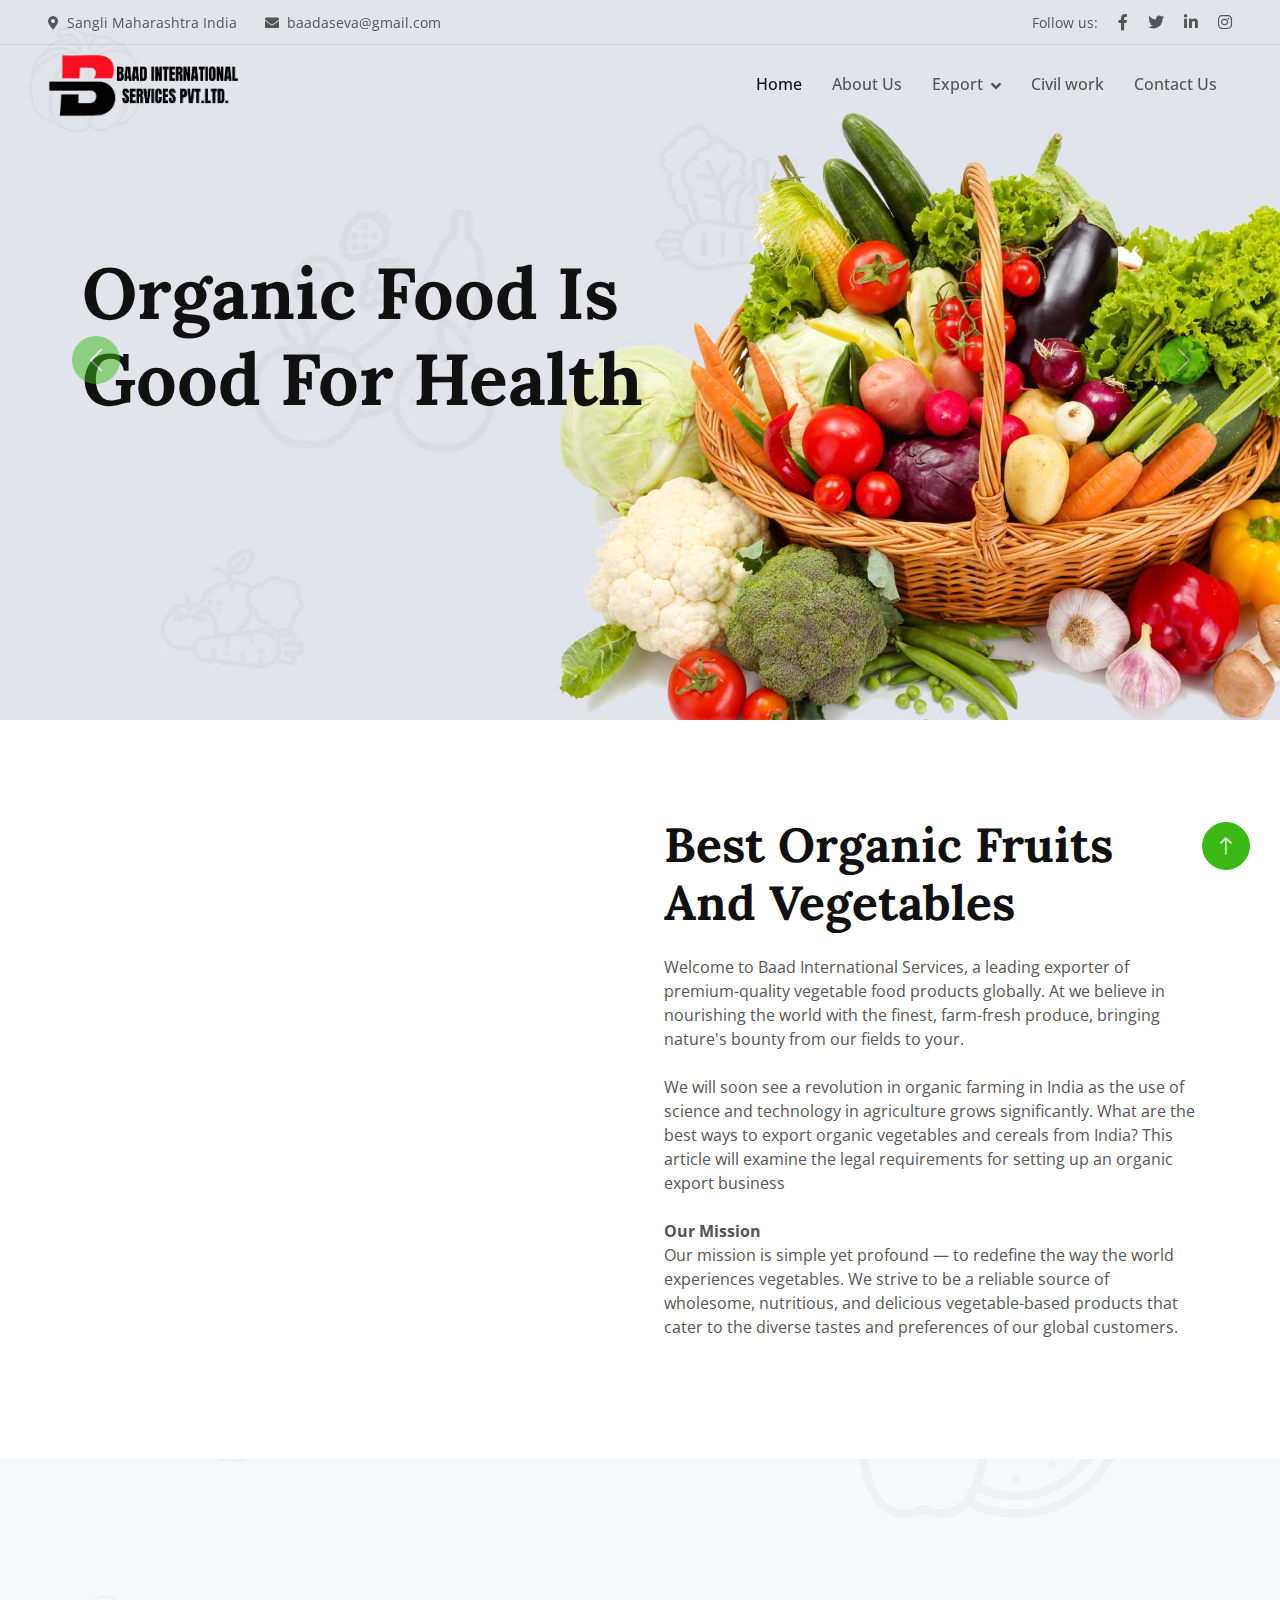
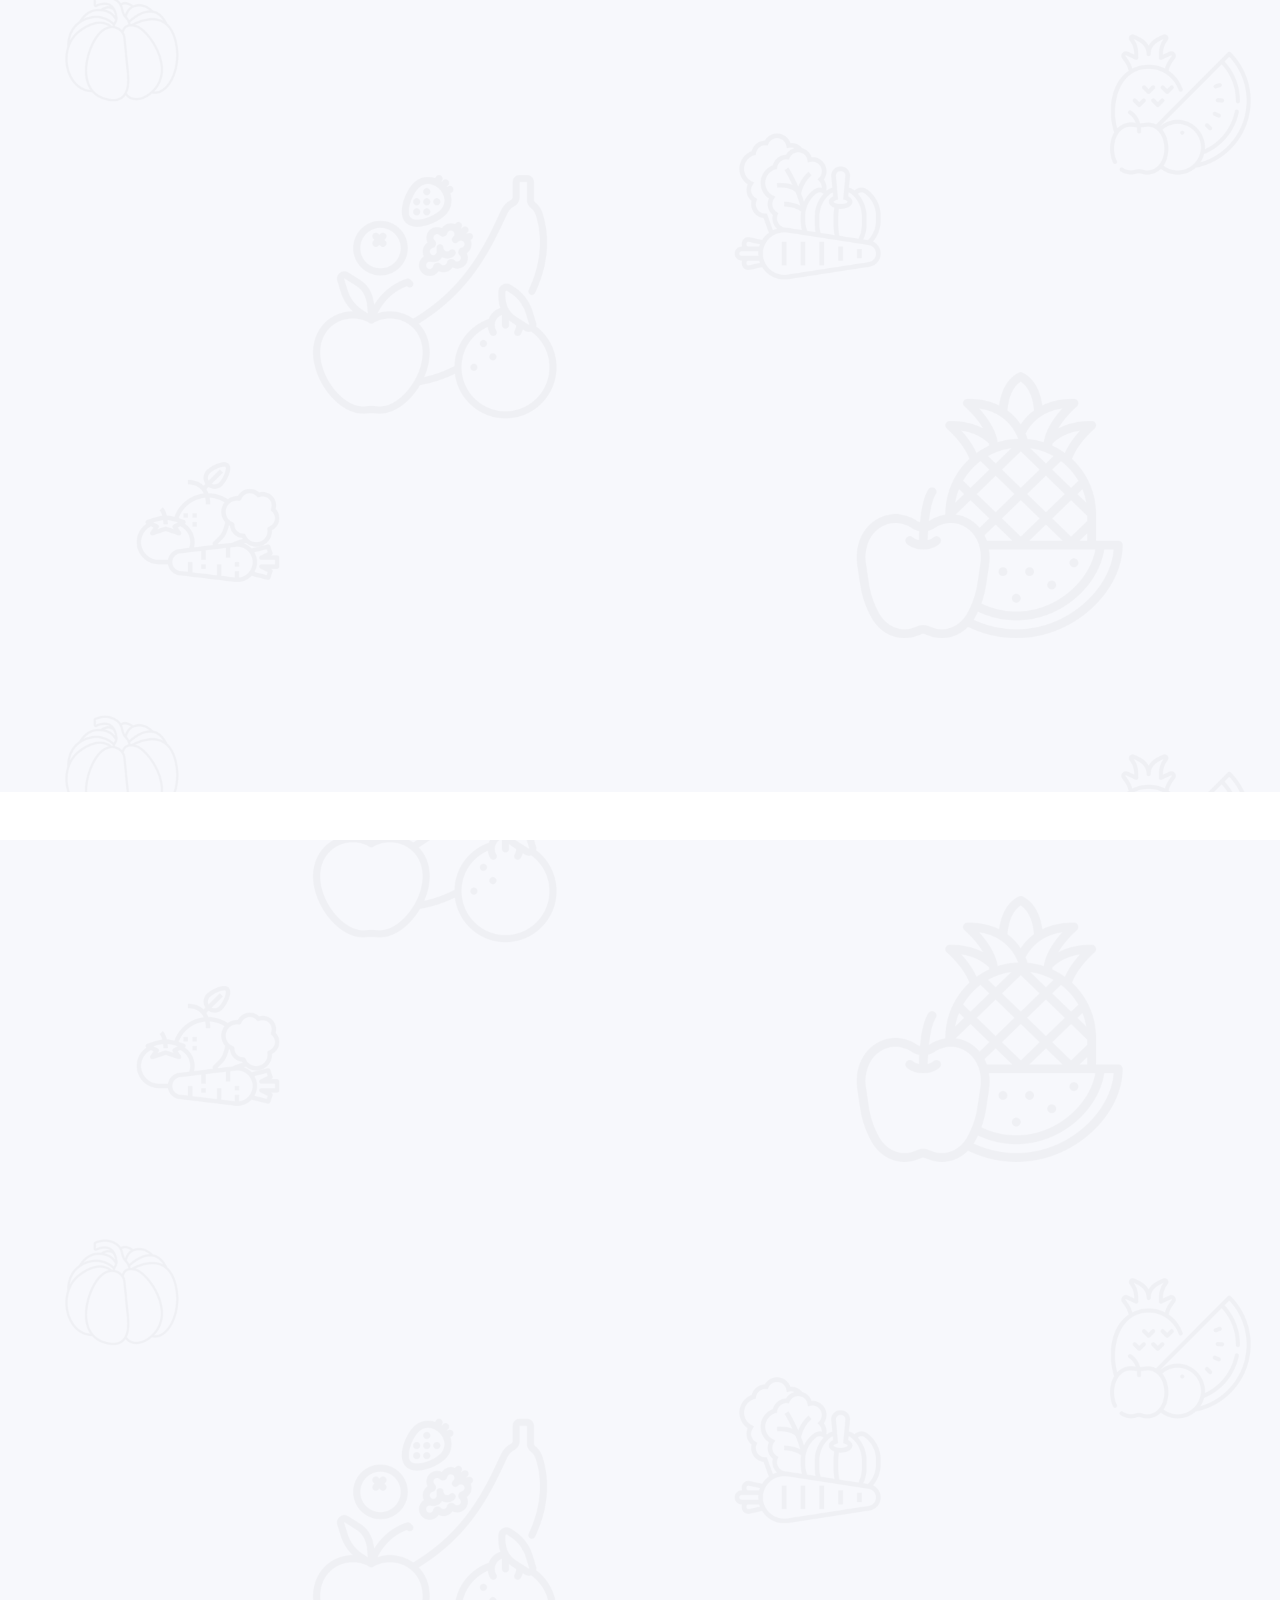
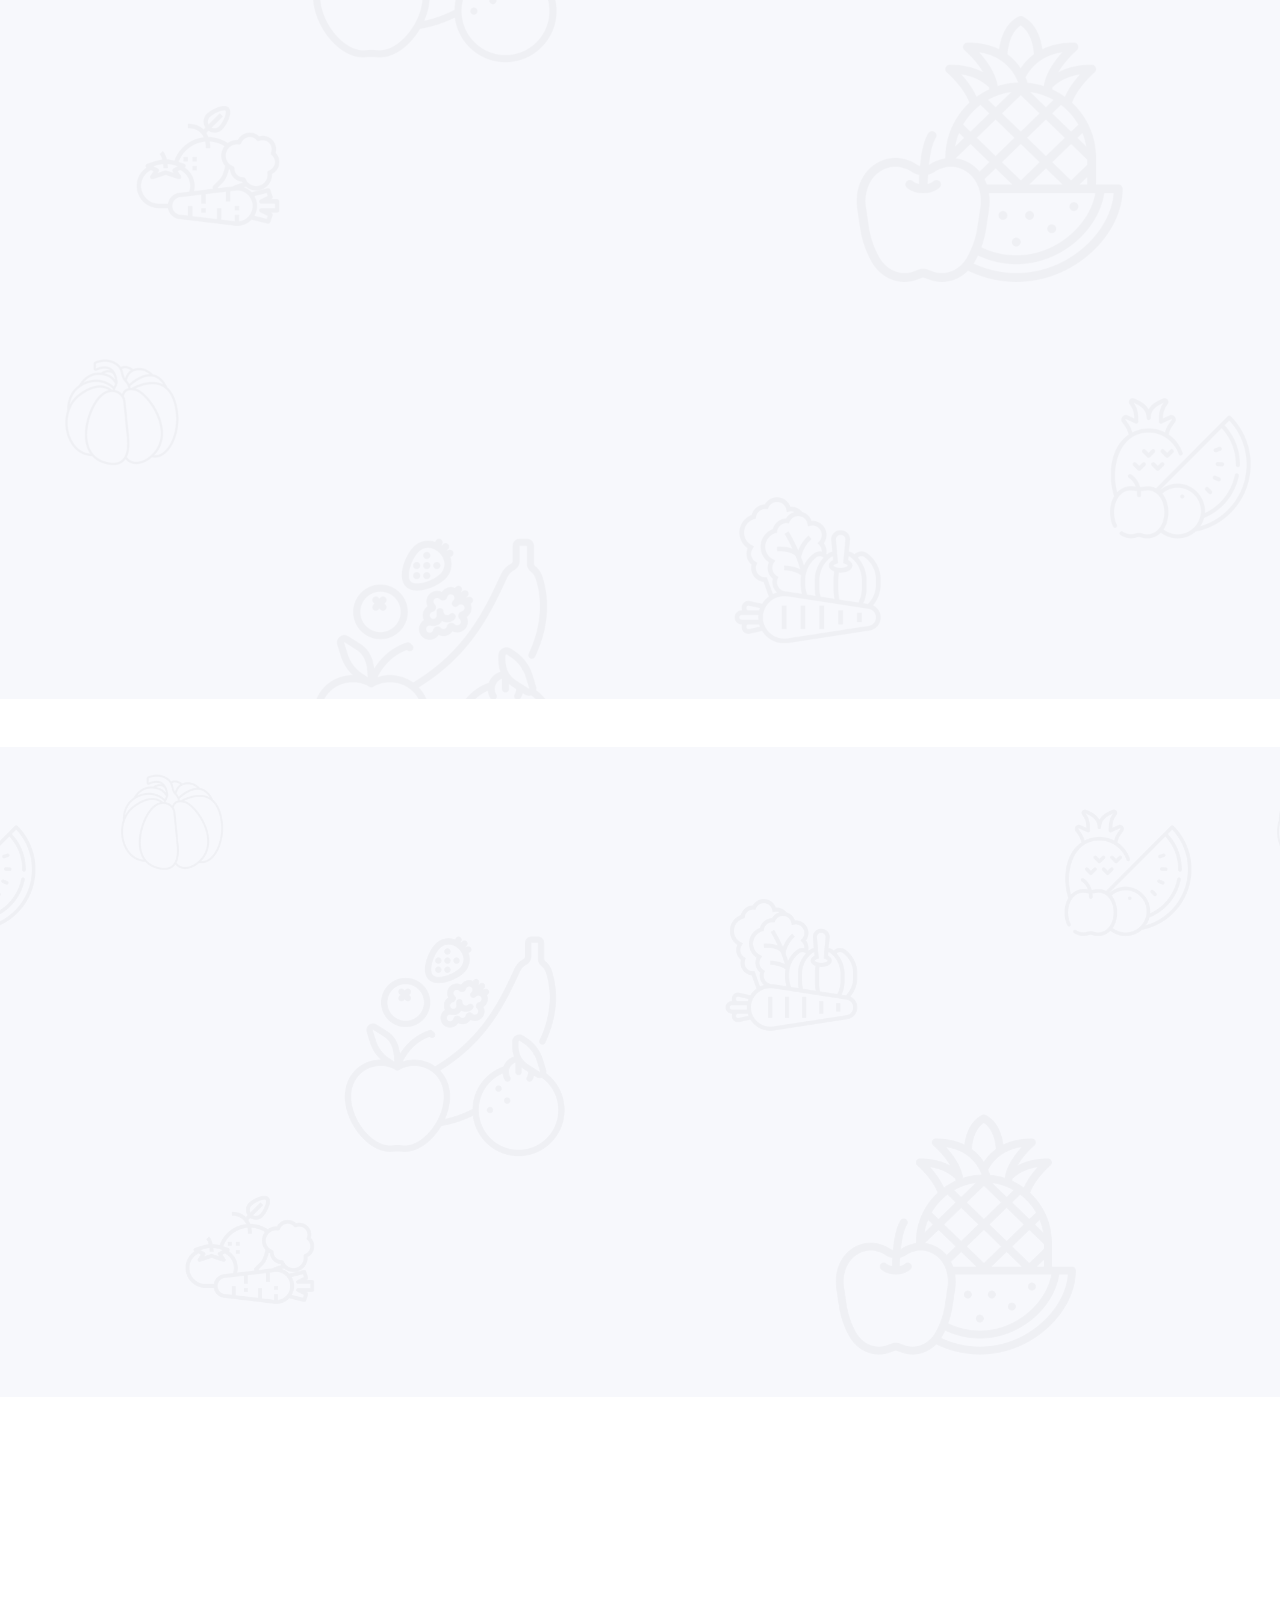
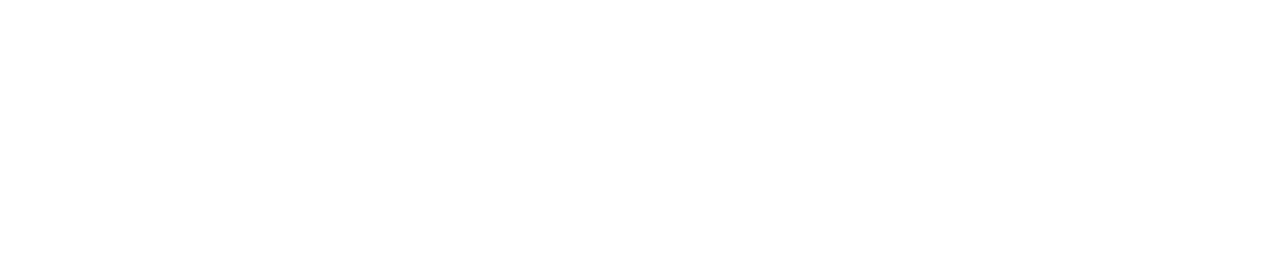
==== commit 2d5a2d45: "committed by gaurav" ====
--- a/index.html
+++ b/index.html
@@ -211,6 +211,68 @@
     </div> 
     <!-- Feature End -->
 
+      <!-- Export Start -->
+      <div class="container-fluid bg-light bg-icon my-5 py-6">
+        <div class="container">
+            <div class="section-header text-center mx-auto mb-5 wow fadeInUp" data-wow-delay="0.1s" style="max-width: 500px;">
+                <h1 class="display-5 mb-3">Export</h1>
+                <!-- <p>Tempor ut dolore lorem kasd vero ipsum sit eirmod sit. Ipsum diam justo sed rebum vero dolor duo.</p> -->
+            </div>
+            
+            <div class="row g-4">
+                <div class="col-lg-4 col-md-6 wow fadeInUp" data-wow-delay="0.1s">
+                    <div class="bg-white text-center h-70 p-4 p-xl-5">
+                        <img class="img-fluid w-100" src="img/ani.jpg" alt="">
+                        <a class="d-block h5 mb-2" href="">Fresh Pomegranate</a>
+                        <p class="mb-4">Possible benefits of pomegranate juice include being an antioxidant, which may help prevent cancer and other conditions, providing vitamin C, boosting digestive health, and reducing insulin resistance.</p>
+                        <!-- <a class="btn btn-outline-primary border-2 py-2 px-4 rounded-pill" href="">Read More</a> -->
+                    </div>
+                </div>
+                <div class="col-lg-4 col-md-6 wow fadeInUp" data-wow-delay="0.1s">
+                    <div class="bg-white text-center h-70 p-4 p-xl-5">
+                        <img class="img-fluid w-100" src="img/p13.jpg" alt="">
+                        <a class="d-block h5 mb-2" href="">Fresh Ayurvedic Ghee</a>
+                        <p class="mb-4">Enhancement of appetite, promoting digestion, and treating abdomen disorders are some things it helps in. It is recommended as an excellent treatment for cough in older adults. </p>
+                        <!-- <a class="btn btn-outline-primary border-2 py-2 px-4 rounded-pill" href="">Read More</a> -->
+                    </div>
+                </div>
+                <div class="col-lg-4 col-md-6 wow fadeInUp" data-wow-delay="0.1s">
+                    <div class="bg-white text-center h-70 p-4 p-xl-5">
+                        <img class="img-fluid w-100" src="img/procuct24 (1).jpg" alt="">
+                        <a class="d-block h5 mb-2" href="">Fresh All Pulses</a>
+                        <p class="mb-4">Pulses provide protein and fibre, as well as a significant source of vitamins and minerals, such as iron, zinc, folate, and magnesium, and consuming half a cup of beans or peas per day can enhance diet quality by increasing intakes of these nutrients.</p>
+                        <!-- <a class="btn btn-outline-primary border-2 py-2 px-4 rounded-pill" href="">Read More</a> -->
+                    </div>
+                </div>
+                <div class="col-lg-4 col-md-6 wow fadeInUp" data-wow-delay="0.1s">
+                    
+                    <div class="bg-white text-center h-70 p-4 p-xl-5">
+                        <img class="img-fluid w-100" src="img/p11.jpg" alt="">
+                        <a class="d-block h5 mb-2" href="">Fresh Drumsticks</a>
+                        <p class="mb-4">Most of us use drumsticks, only while making sambhar, but the moment we reveal the benefits of eating drumsticks, you would want it to be a part of all your curries. Yes, eating drumsticks is that good.</p>
+                        <!-- <a class="btn btn-outline-primary border-2 py-2 px-4 rounded-pill" href="">Read More</a> -->
+                    </div>
+                </div>
+                <div class="col-lg-4 col-md-6 wow fadeInUp" data-wow-delay="0.1s">
+                    <div class="bg-white text-center h-70 p-4 p-xl-5">
+                        <img class="img-fluid w-100" src="img/p12.jpg" alt="">
+                        <a class="d-block h5 mb-2" href="">Fresh Capsicum</a>
+                        <p class="mb-4">Capsicum is a good source of Vitamin B6 and magnesium, both of which play an important role in maintaining the normal function of the nervous system. Thus, this can relieve anxiety and manage panic attacks.</p>
+                        <!-- <a class="btn btn-outline-primary border-2 py-2 px-4 rounded-pill" href="">Read More</a> -->
+                    </div>
+                </div>
+                <div class="col-lg-4 col-md-6 wow fadeInUp" data-wow-delay="0.1s">
+                    <div class="bg-white text-center h-70 p-4 p-xl-5">
+                        <img class="img-fluid w-100" src="img/procuct25 (1).jpg" alt="">
+                        <a class="d-block h5 mb-2" href="">Fresh Bajra</a>
+                        <p class="mb-4">Bajra refers to the edible seeds of pearl millet plants. They grow in various shades of white, yellow, gray, brown, and bluish-purple.</p>
+                        <!-- <a class="btn btn-outline-primary border-2 py-2 px-4 rounded-pill" href="">Read More</a> -->
+                    </div>
+                </div>
+            </div>
+        </div>
+    </div> 
+    <!-- Export End -->
 
     <!-- Product Start -->
     <!-- <div class="container-xxl py-5">
@@ -910,7 +972,7 @@
                     <p><i class="fa fa-envelope me-3"></i>baadseva@gmail.com</p>
                 </div>
                 <div class="col-lg-4 col-md-6">
-                    <h4 class="text-light mb-4">Quick Links</h4>
+                    <h4 class="text-light mb-4">Quick Link</h4>
                     <a class="btn btn-link" href="about.html">About Us</a>
                     <a class="btn btn-link" href="contact.html">Contact Us</a>
                     <a class="btn btn-link" href="#">Export</a>
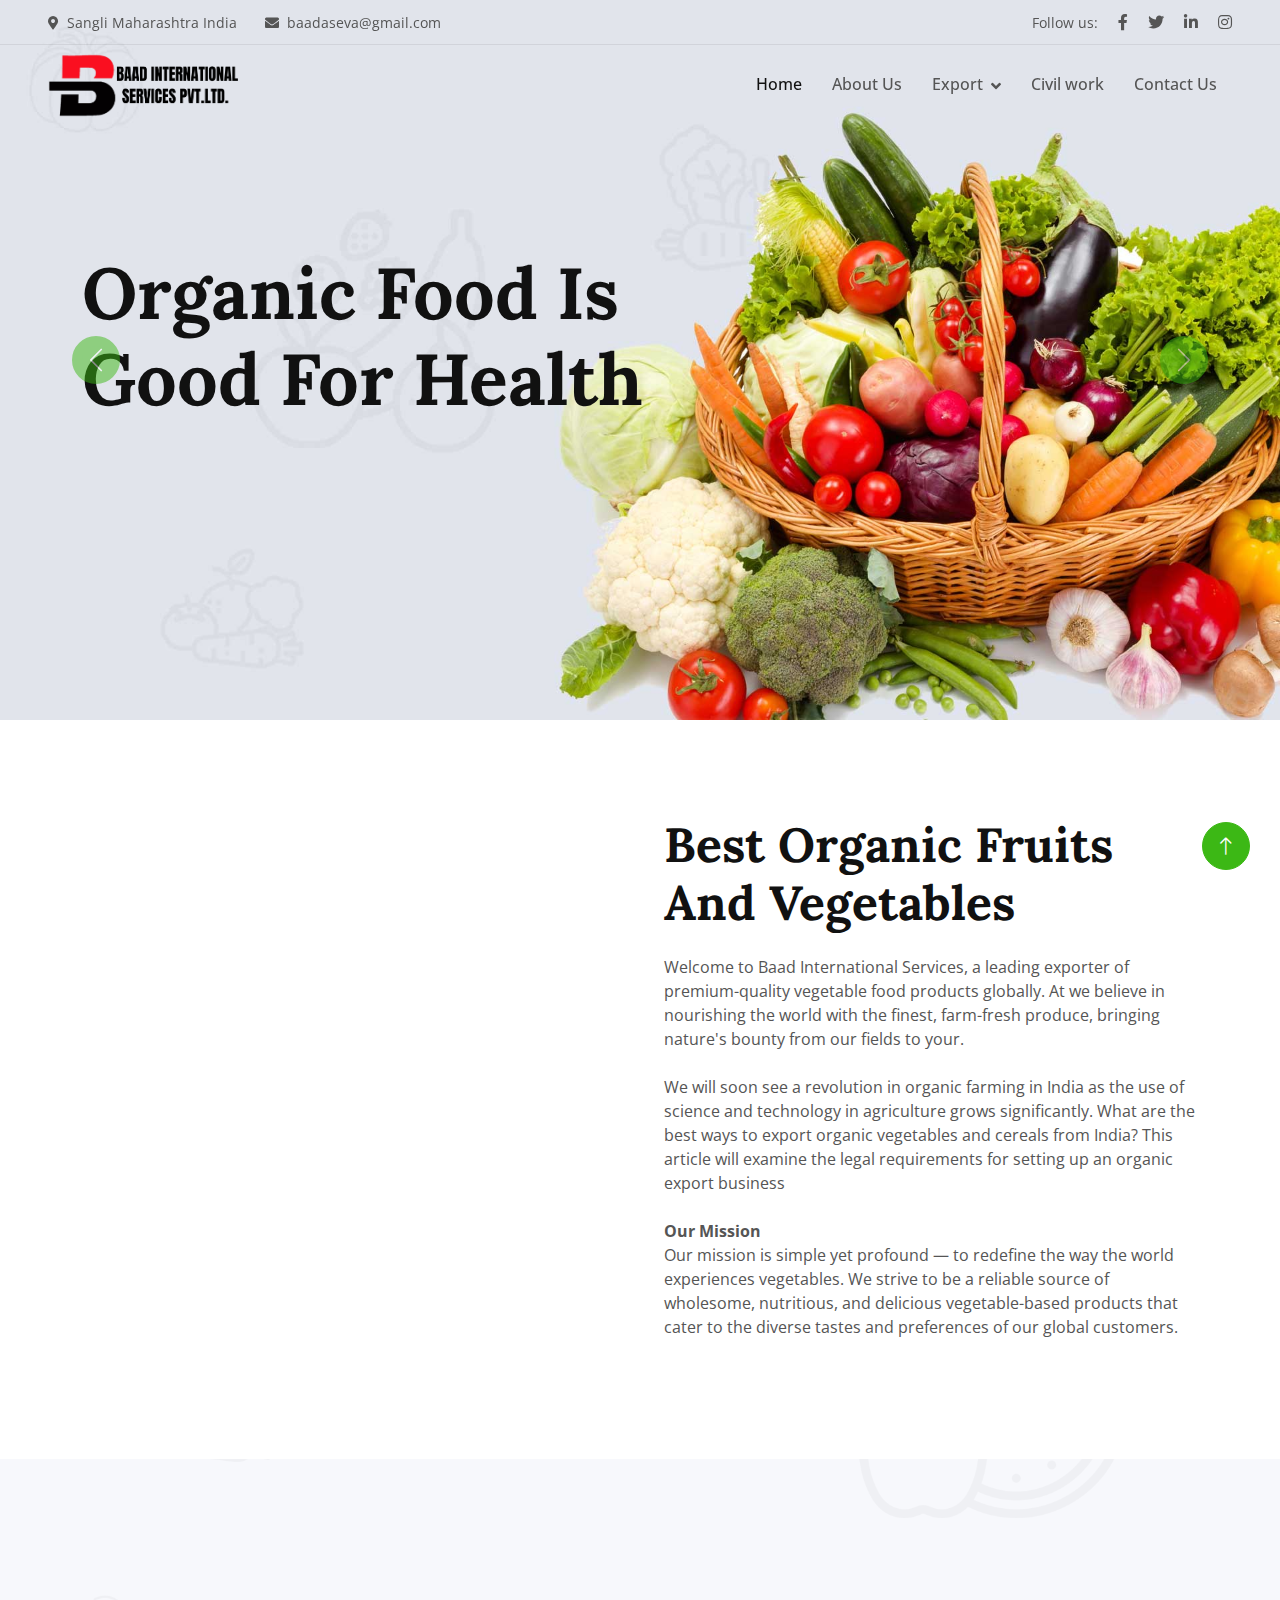
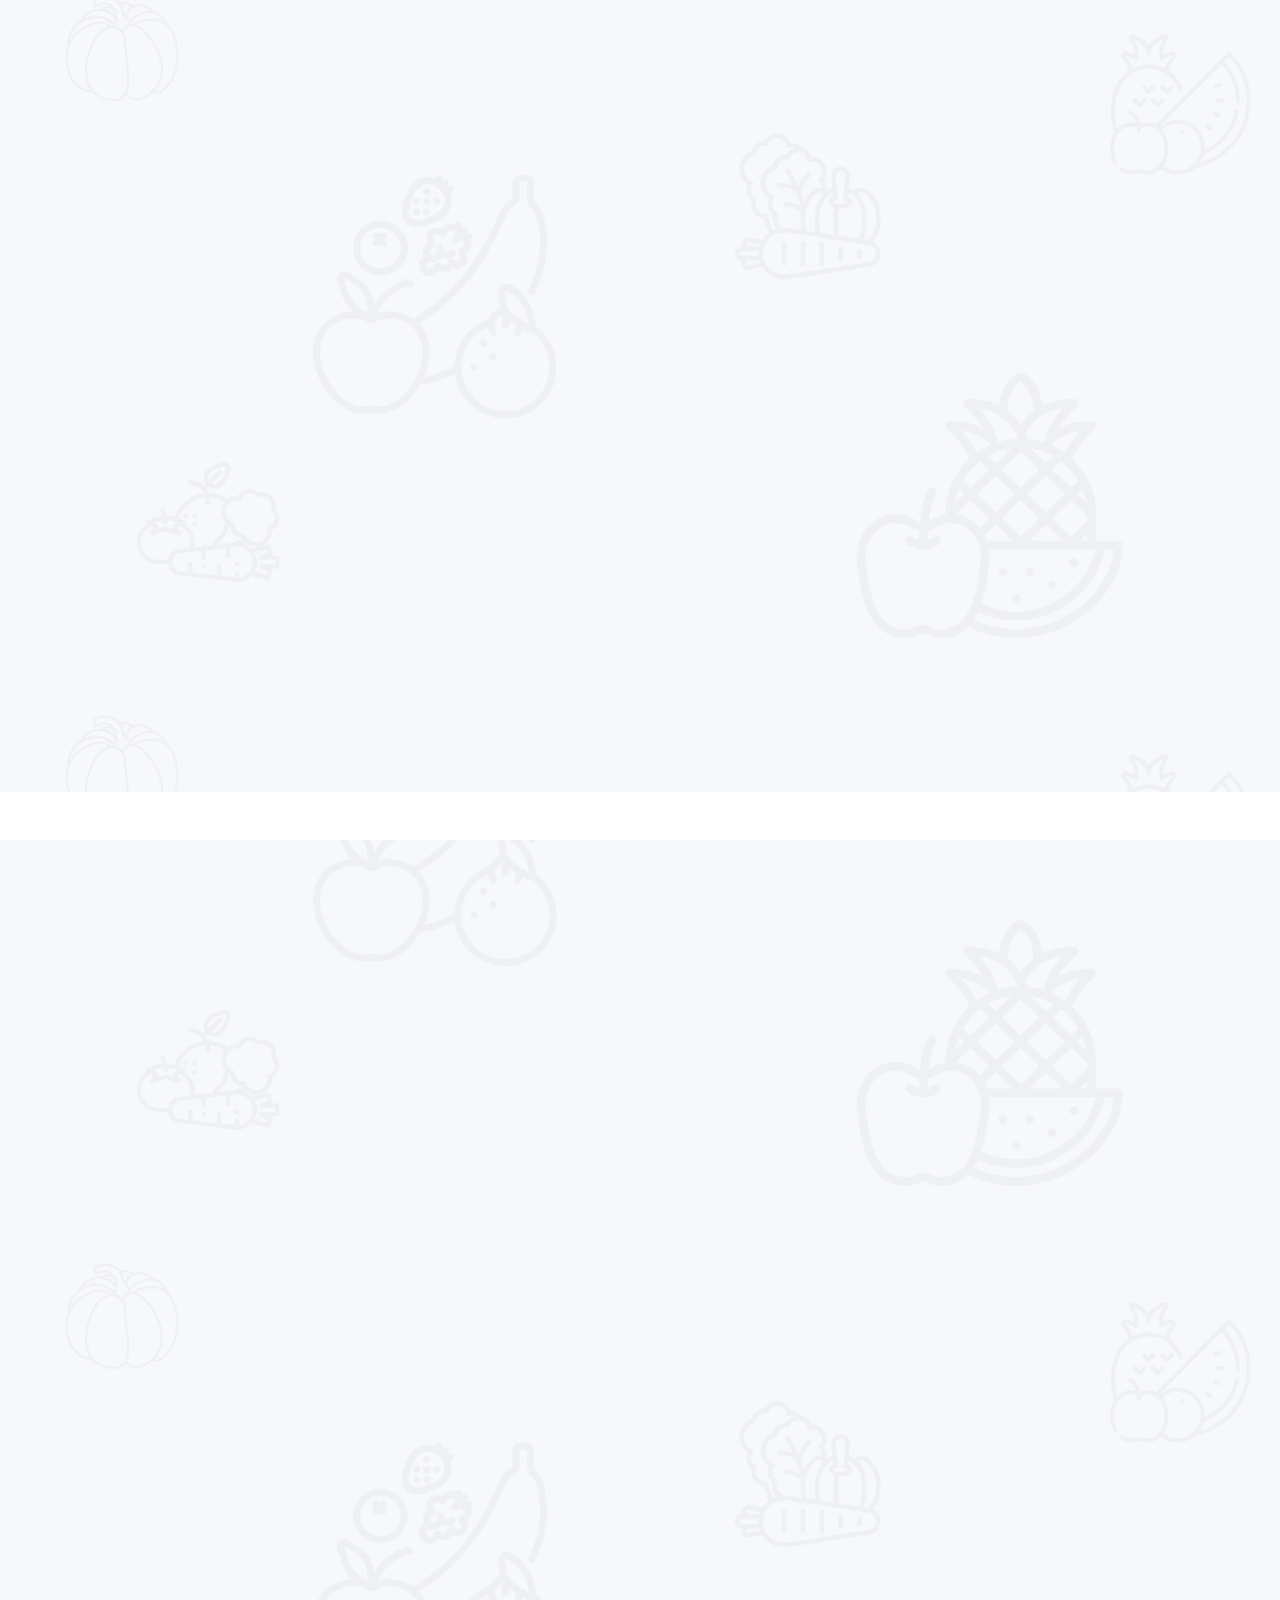
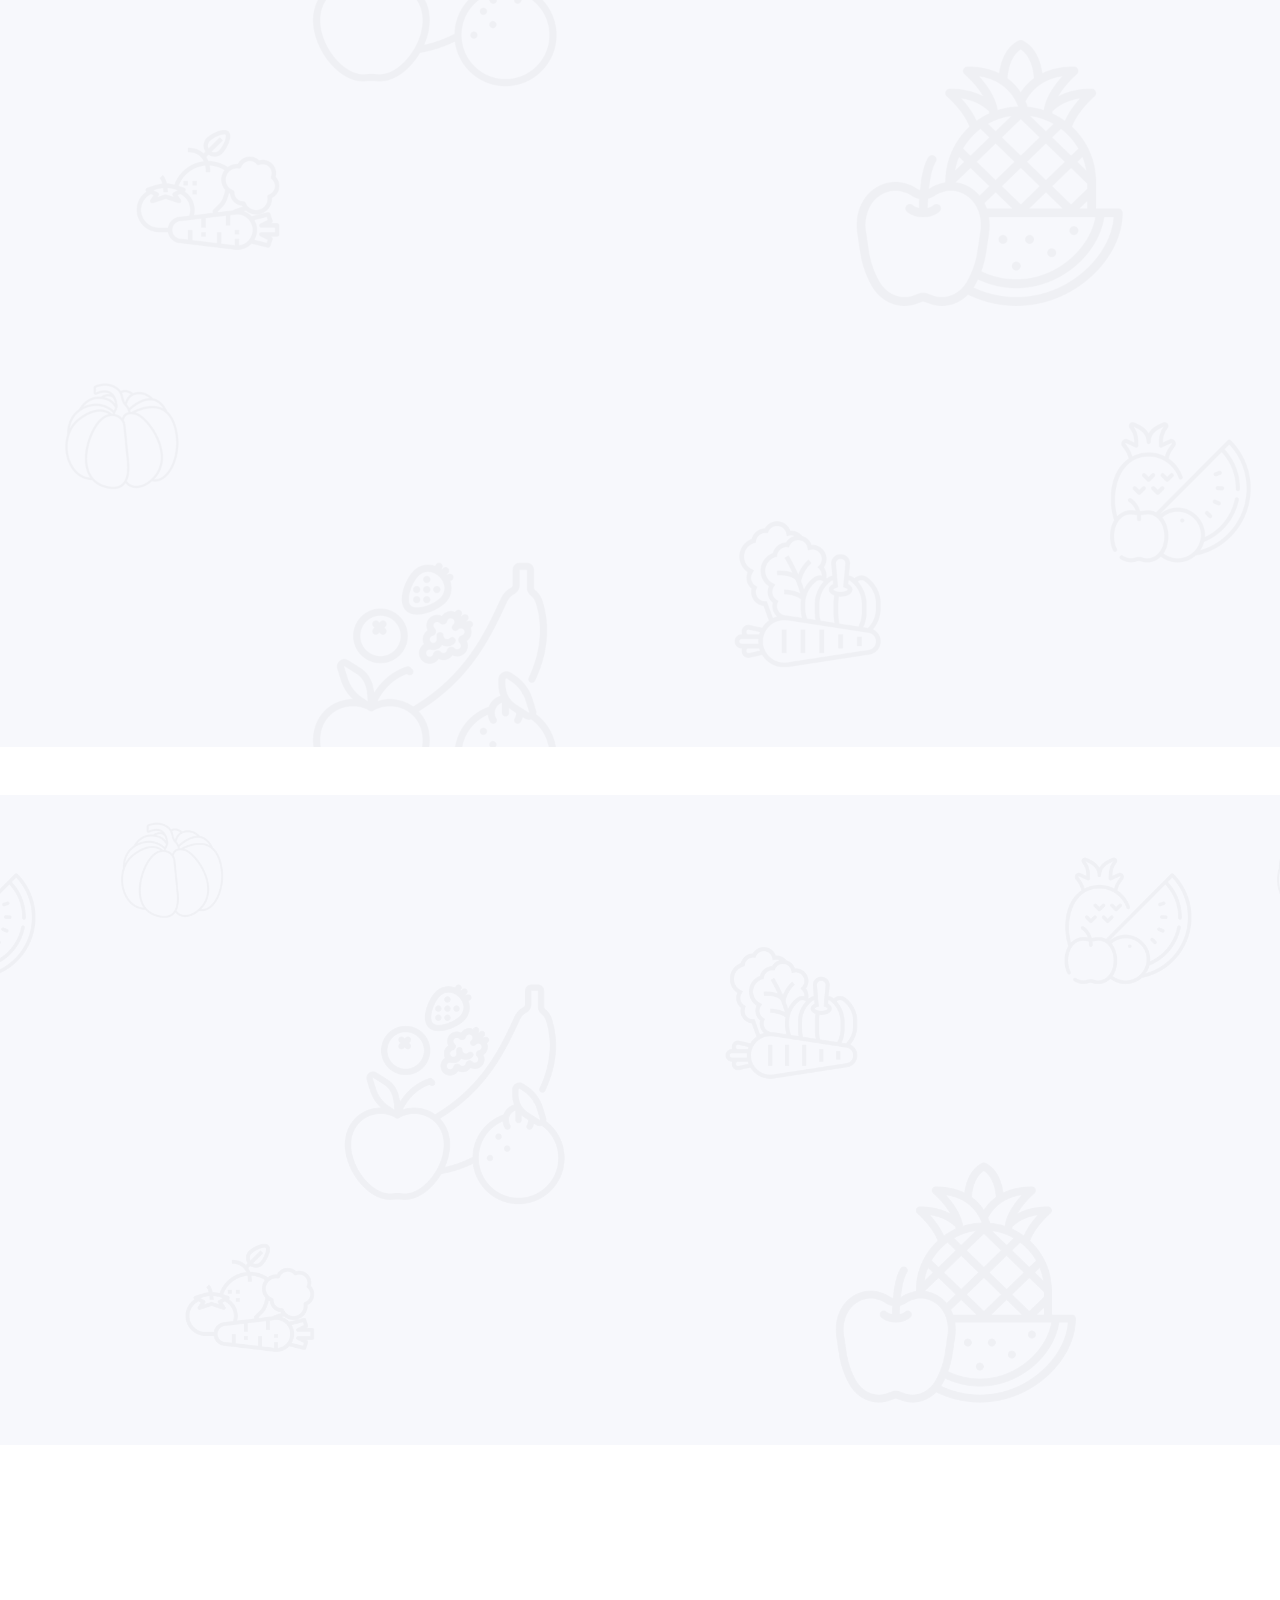
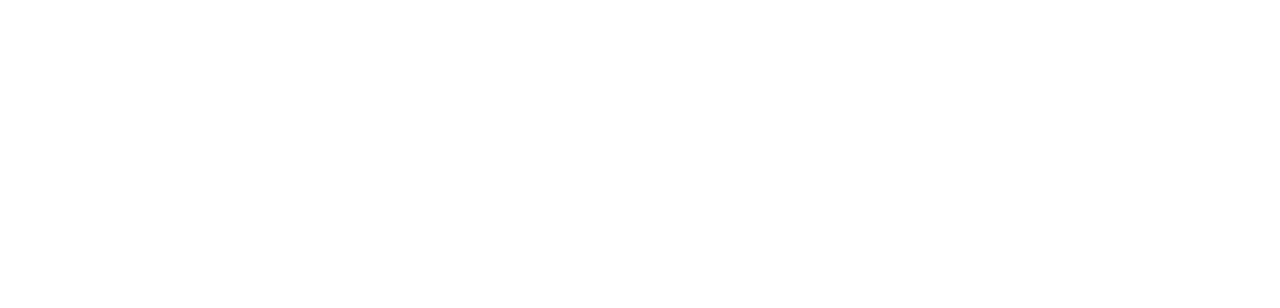
==== commit 08cadd25: "committed by gaurav" ====
--- a/index.html
+++ b/index.html
@@ -223,6 +223,8 @@
                 <div class="col-lg-4 col-md-6 wow fadeInUp" data-wow-delay="0.1s">
                     <div class="bg-white text-center h-70 p-4 p-xl-5">
                         <img class="img-fluid w-100" src="img/ani.jpg" alt="">
+                        <br>
+                        <br>
                         <a class="d-block h5 mb-2" href="">Fresh Pomegranate</a>
                         <p class="mb-4">Possible benefits of pomegranate juice include being an antioxidant, which may help prevent cancer and other conditions, providing vitamin C, boosting digestive health, and reducing insulin resistance.</p>
                         <!-- <a class="btn btn-outline-primary border-2 py-2 px-4 rounded-pill" href="">Read More</a> -->
@@ -230,7 +232,9 @@
                 </div>
                 <div class="col-lg-4 col-md-6 wow fadeInUp" data-wow-delay="0.1s">
                     <div class="bg-white text-center h-70 p-4 p-xl-5">
-                        <img class="img-fluid w-100" src="img/p13.jpg" alt="">
+                        <img class="img-fluid w-100" src="img/p1.jpg" alt="">
+                        <br>
+                        <br>
                         <a class="d-block h5 mb-2" href="">Fresh Ayurvedic Ghee</a>
                         <p class="mb-4">Enhancement of appetite, promoting digestion, and treating abdomen disorders are some things it helps in. It is recommended as an excellent treatment for cough in older adults. </p>
                         <!-- <a class="btn btn-outline-primary border-2 py-2 px-4 rounded-pill" href="">Read More</a> -->
@@ -239,6 +243,8 @@
                 <div class="col-lg-4 col-md-6 wow fadeInUp" data-wow-delay="0.1s">
                     <div class="bg-white text-center h-70 p-4 p-xl-5">
                         <img class="img-fluid w-100" src="img/procuct24 (1).jpg" alt="">
+                        <br>
+                        <br>
                         <a class="d-block h5 mb-2" href="">Fresh All Pulses</a>
                         <p class="mb-4">Pulses provide protein and fibre, as well as a significant source of vitamins and minerals, such as iron, zinc, folate, and magnesium, and consuming half a cup of beans or peas per day can enhance diet quality by increasing intakes of these nutrients.</p>
                         <!-- <a class="btn btn-outline-primary border-2 py-2 px-4 rounded-pill" href="">Read More</a> -->
@@ -247,7 +253,9 @@
                 <div class="col-lg-4 col-md-6 wow fadeInUp" data-wow-delay="0.1s">
                     
                     <div class="bg-white text-center h-70 p-4 p-xl-5">
-                        <img class="img-fluid w-100" src="img/p11.jpg" alt="">
+                        <img class="img-fluid w-100" src="img/p2.jpg" alt="">
+                        <br>
+                        <br>
                         <a class="d-block h5 mb-2" href="">Fresh Drumsticks</a>
                         <p class="mb-4">Most of us use drumsticks, only while making sambhar, but the moment we reveal the benefits of eating drumsticks, you would want it to be a part of all your curries. Yes, eating drumsticks is that good.</p>
                         <!-- <a class="btn btn-outline-primary border-2 py-2 px-4 rounded-pill" href="">Read More</a> -->
@@ -255,7 +263,9 @@
                 </div>
                 <div class="col-lg-4 col-md-6 wow fadeInUp" data-wow-delay="0.1s">
                     <div class="bg-white text-center h-70 p-4 p-xl-5">
-                        <img class="img-fluid w-100" src="img/p12.jpg" alt="">
+                        <img class="img-fluid w-100" src="img/p3.jpg" alt="">
+                        <br>
+                        <br>
                         <a class="d-block h5 mb-2" href="">Fresh Capsicum</a>
                         <p class="mb-4">Capsicum is a good source of Vitamin B6 and magnesium, both of which play an important role in maintaining the normal function of the nervous system. Thus, this can relieve anxiety and manage panic attacks.</p>
                         <!-- <a class="btn btn-outline-primary border-2 py-2 px-4 rounded-pill" href="">Read More</a> -->
@@ -264,6 +274,8 @@
                 <div class="col-lg-4 col-md-6 wow fadeInUp" data-wow-delay="0.1s">
                     <div class="bg-white text-center h-70 p-4 p-xl-5">
                         <img class="img-fluid w-100" src="img/procuct25 (1).jpg" alt="">
+                        <br>
+                        <br>
                         <a class="d-block h5 mb-2" href="">Fresh Bajra</a>
                         <p class="mb-4">Bajra refers to the edible seeds of pearl millet plants. They grow in various shades of white, yellow, gray, brown, and bluish-purple.</p>
                         <!-- <a class="btn btn-outline-primary border-2 py-2 px-4 rounded-pill" href="">Read More</a> -->
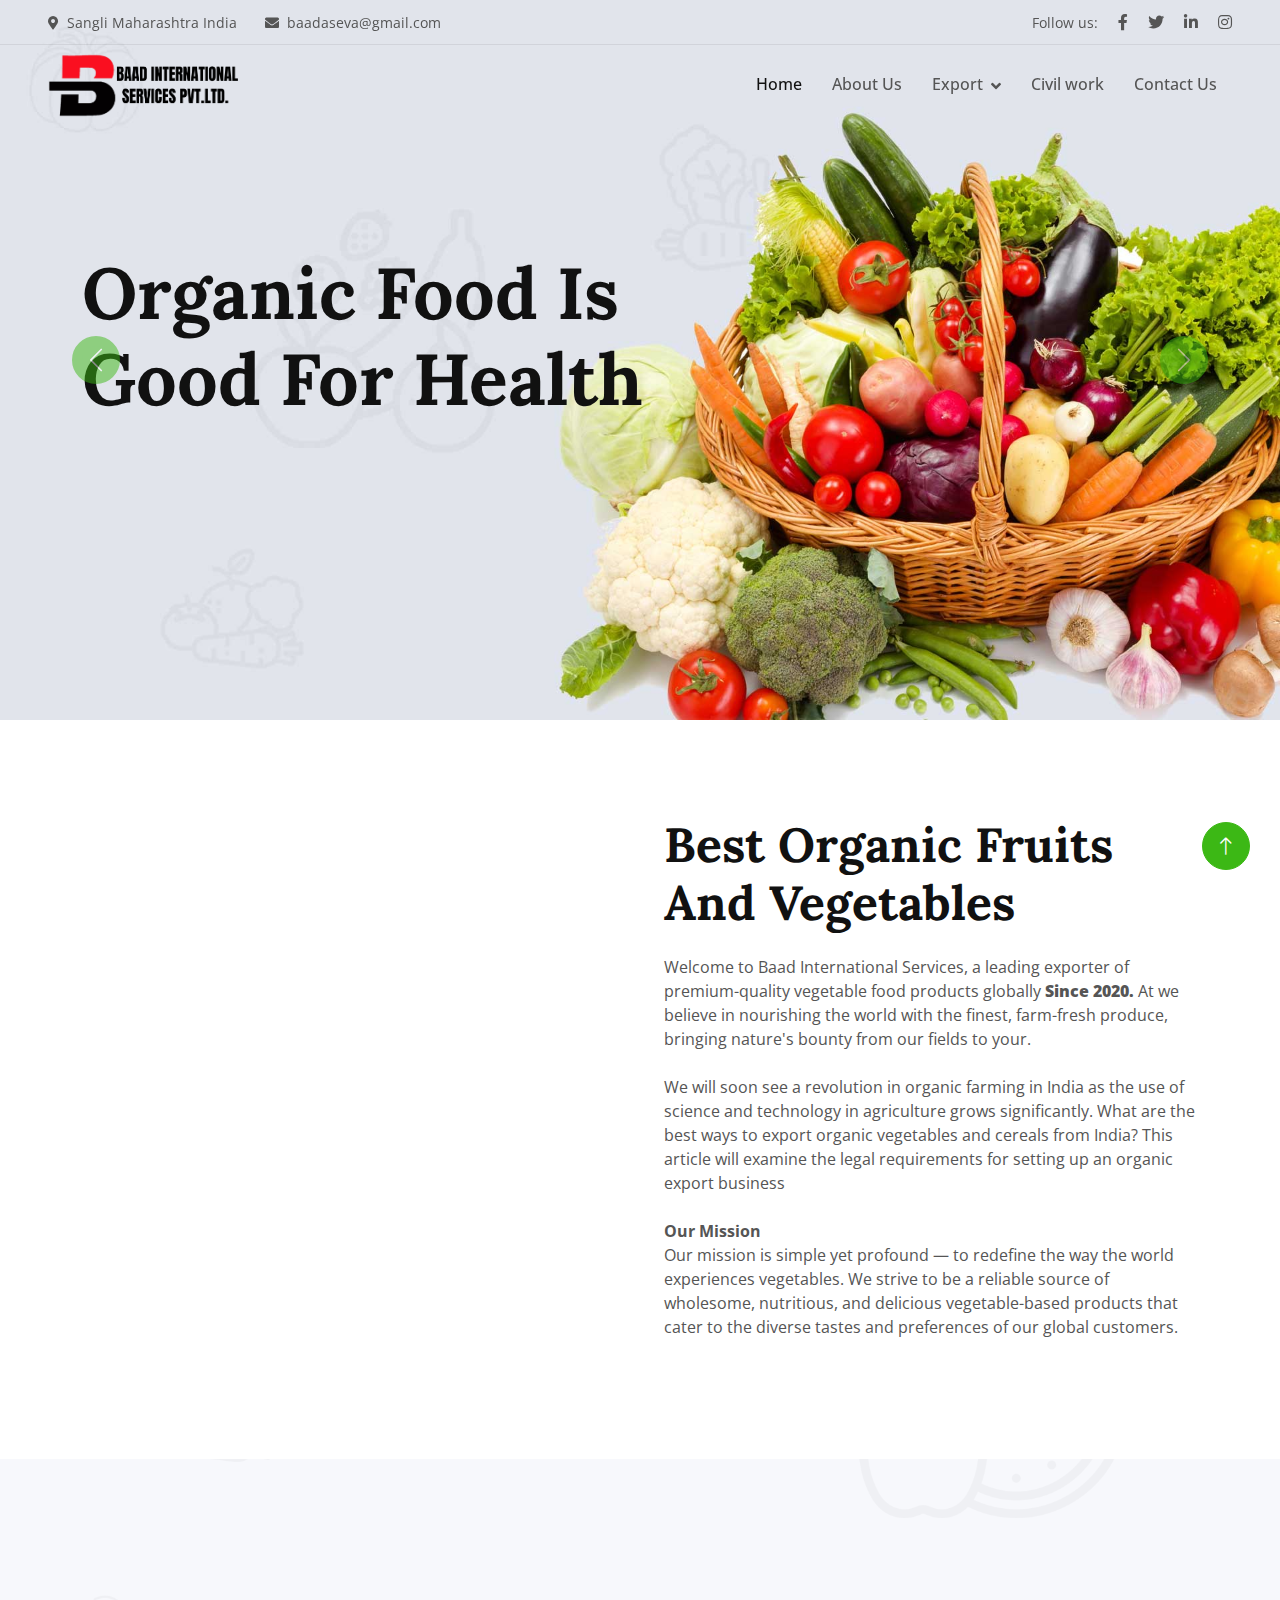
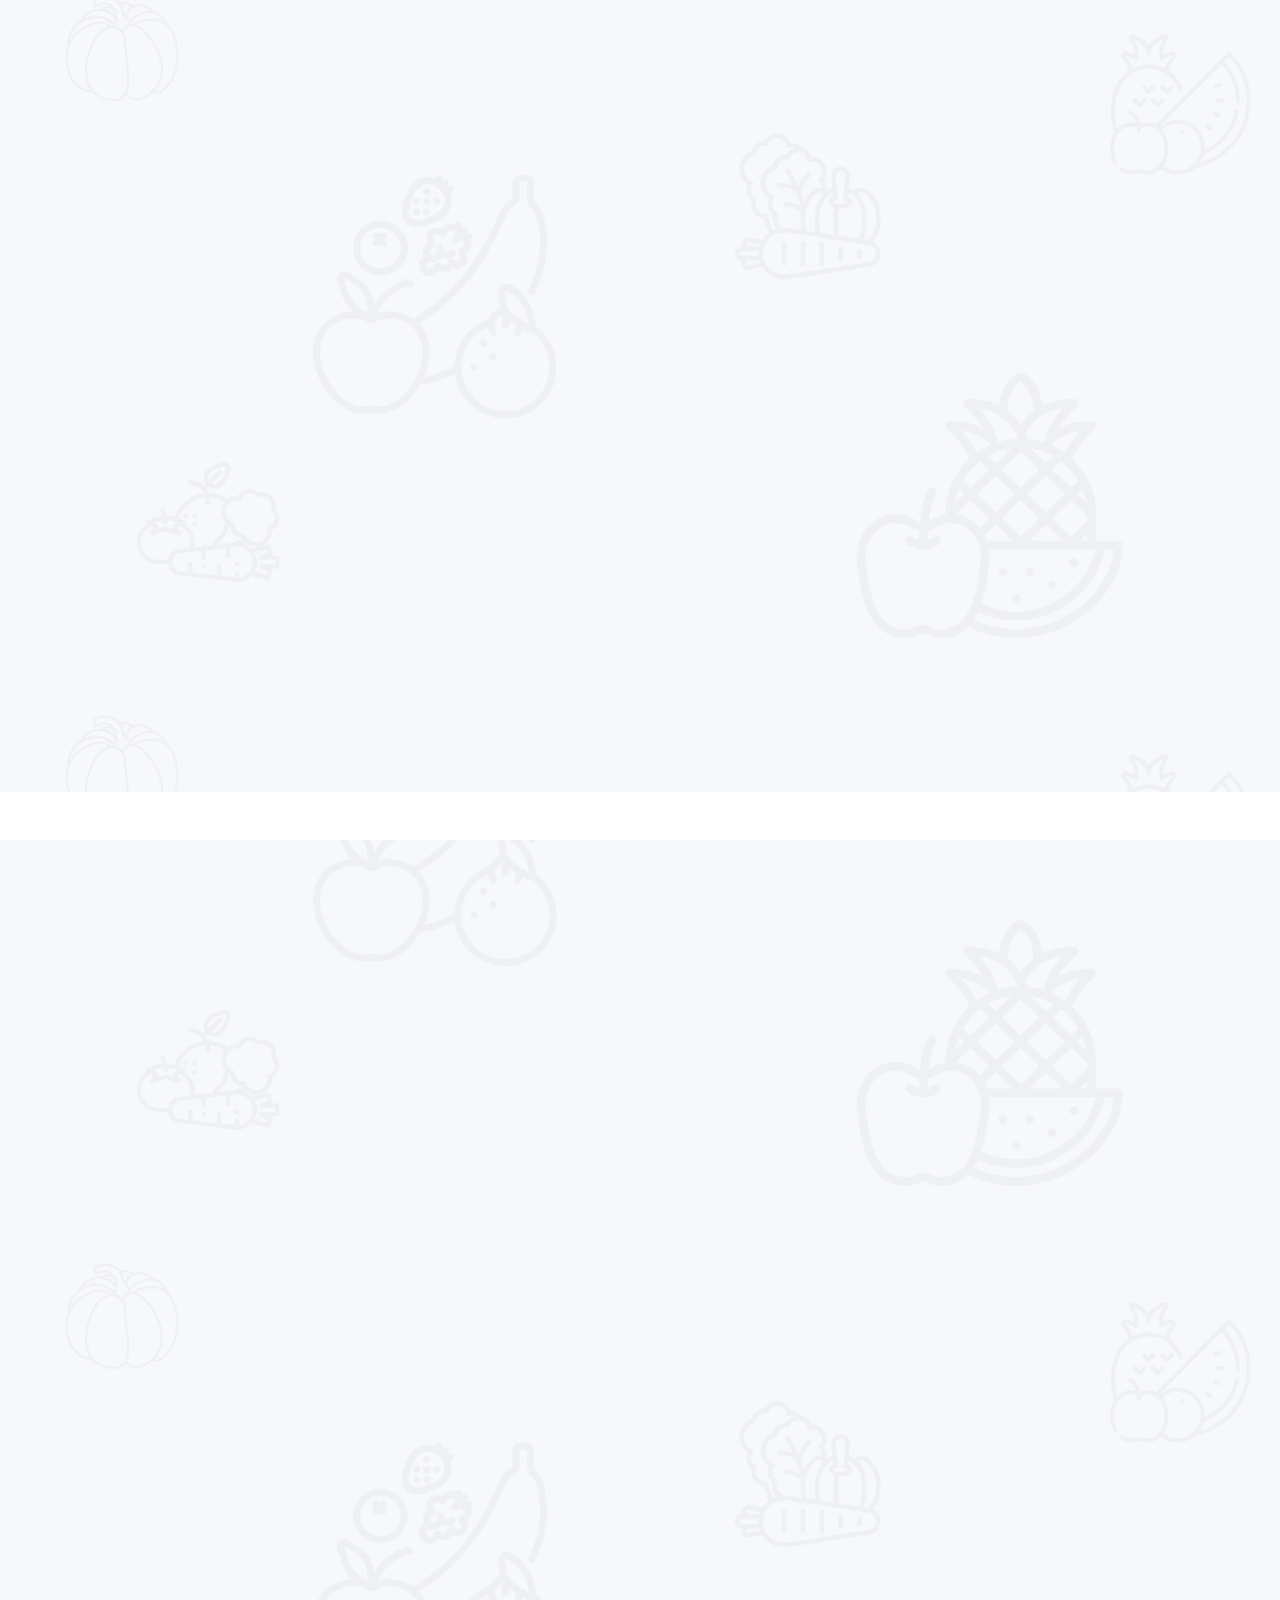
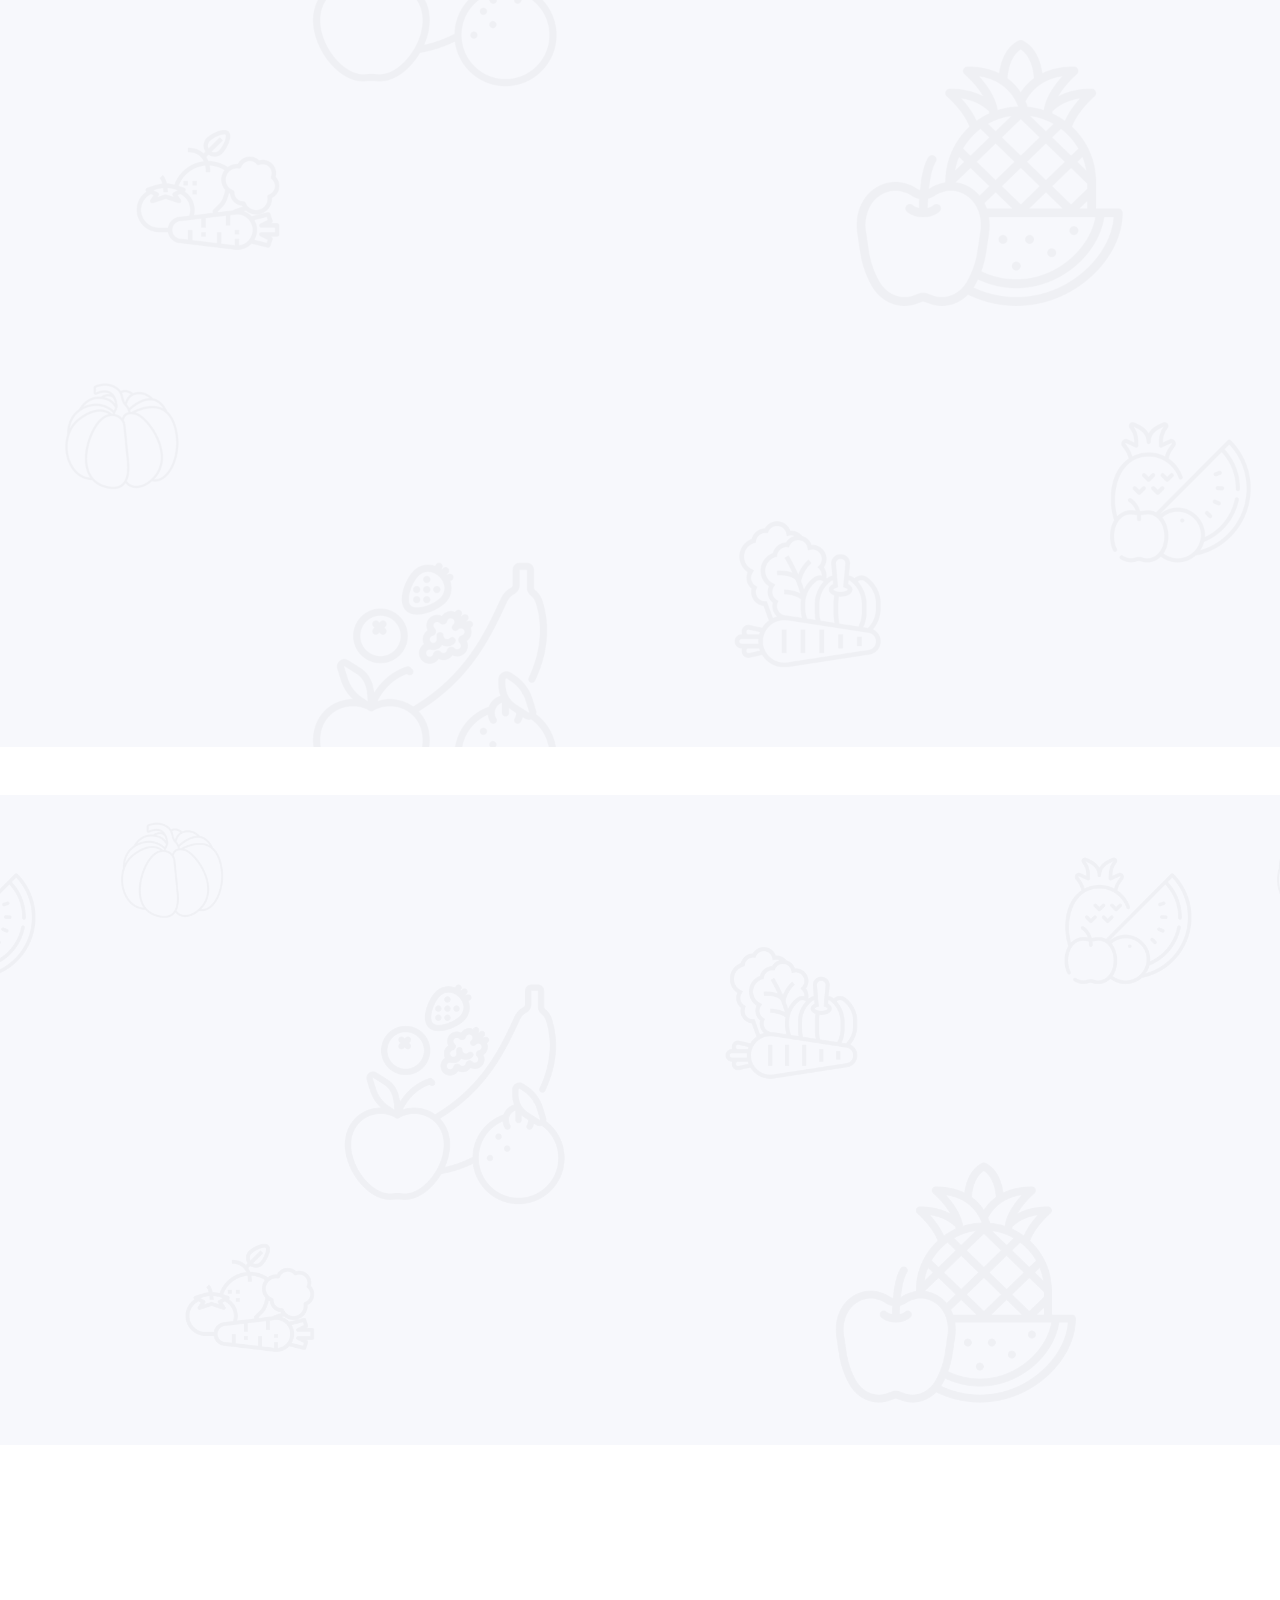
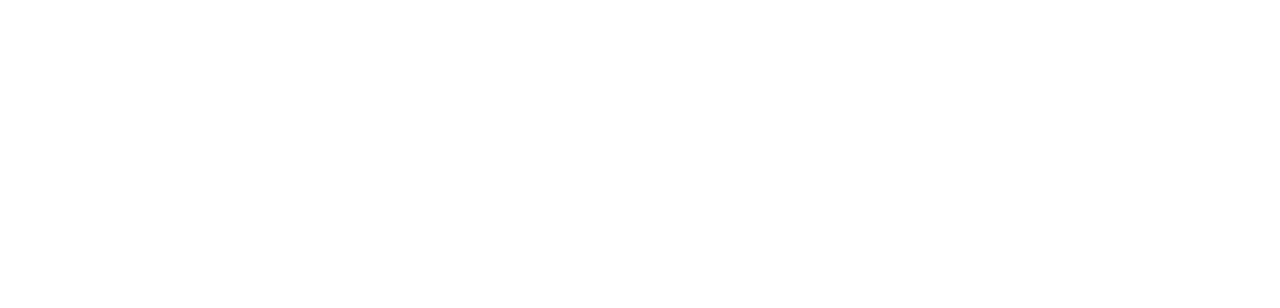
==== commit 1a9e52b6: "committed by gaurav" ====
--- a/index.html
+++ b/index.html
@@ -157,7 +157,7 @@
                 </div>
                 <div class="col-lg-6 wow fadeIn" data-wow-delay="0.5s">
                     <h1 class="display-5 mb-4">Best Organic Fruits And Vegetables</h1>
-                    <p class="mb-4">Welcome to Baad International Services, a leading exporter of premium-quality vegetable food products globally. At we believe in nourishing the world with the finest, farm-fresh produce, bringing nature's bounty from our fields to your. <br>
+                    <p class="mb-4">Welcome to Baad International Services, a leading exporter of premium-quality vegetable food products globally <span style="font-weight: 900;">Since 2020. </span>At we believe in nourishing the world with the finest, farm-fresh produce, bringing nature's bounty from our fields to your. <br>
                         <br>We will soon see a revolution in organic farming in India as the use of science and technology in agriculture grows significantly. What are the best ways to export organic vegetables and cereals from India? This article will examine the legal requirements for setting up an organic export business <br>
                         <br>
                         <b>Our Mission</b><br>
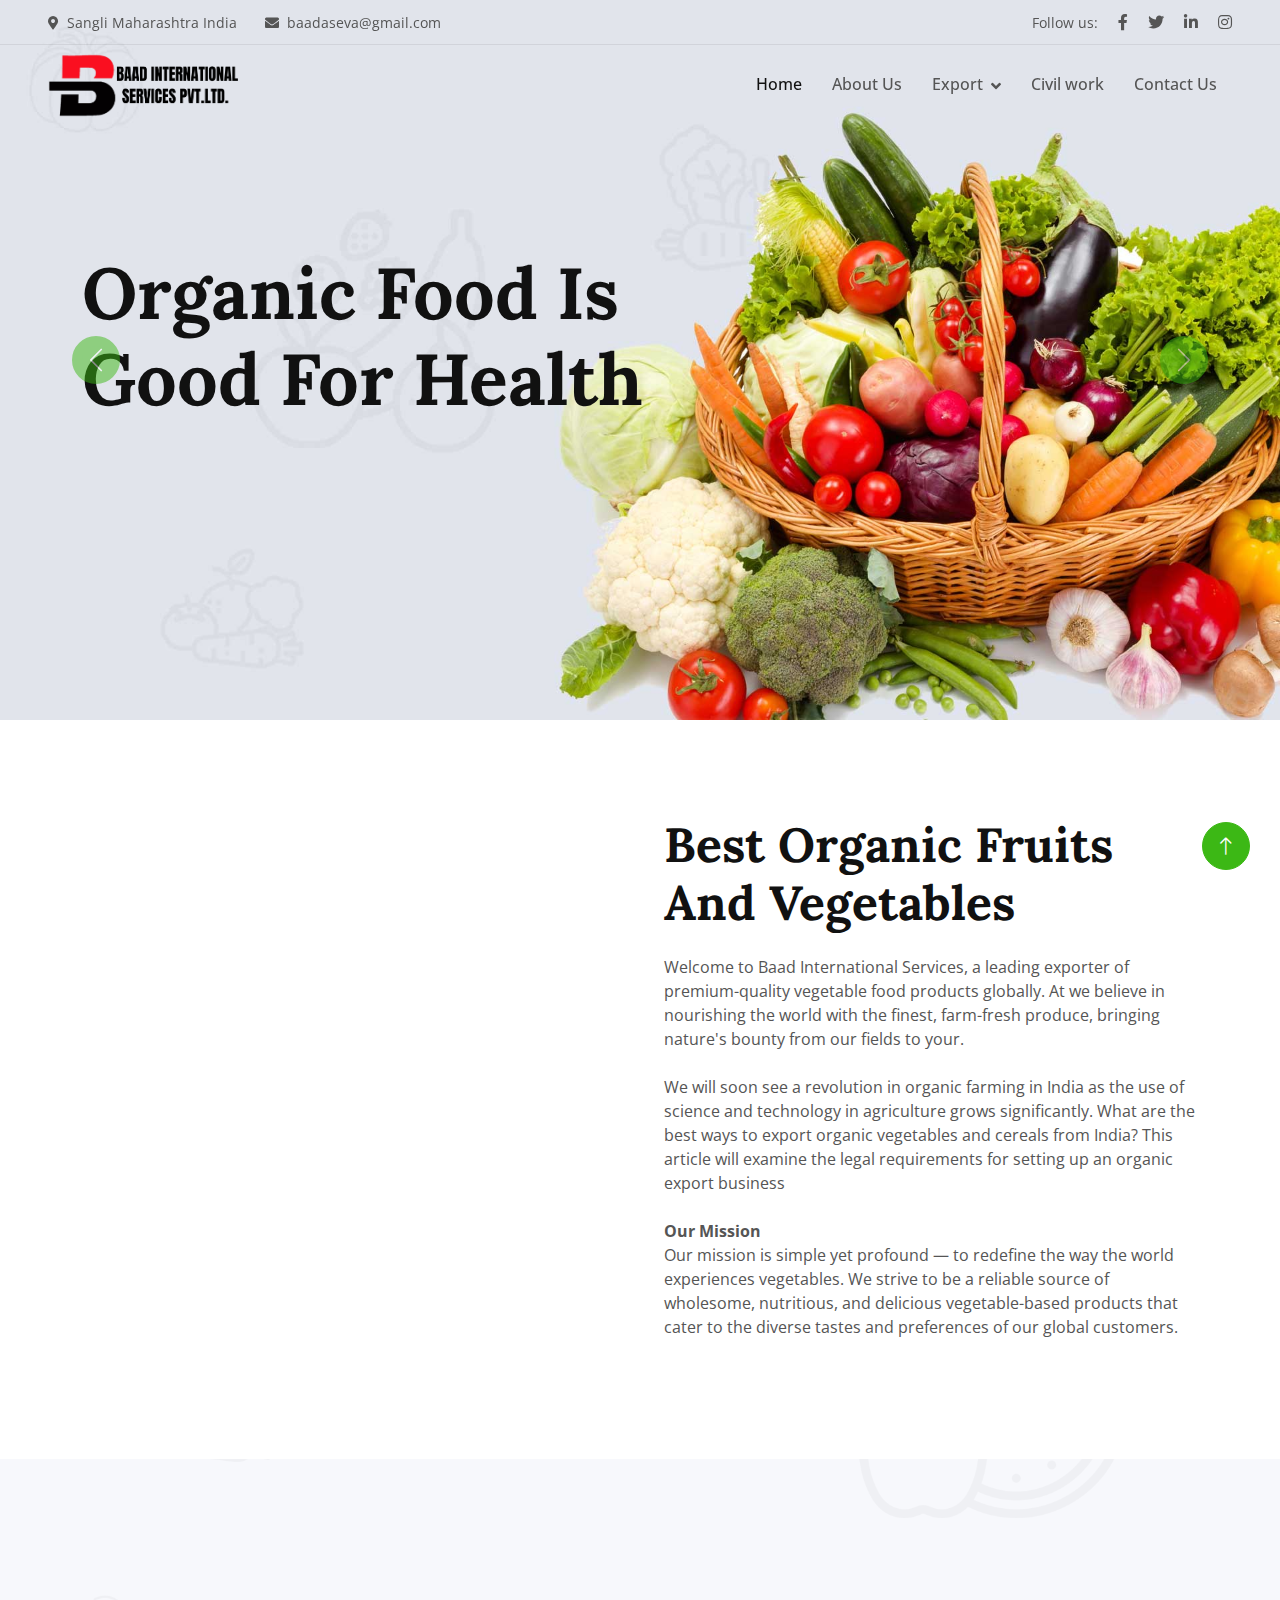
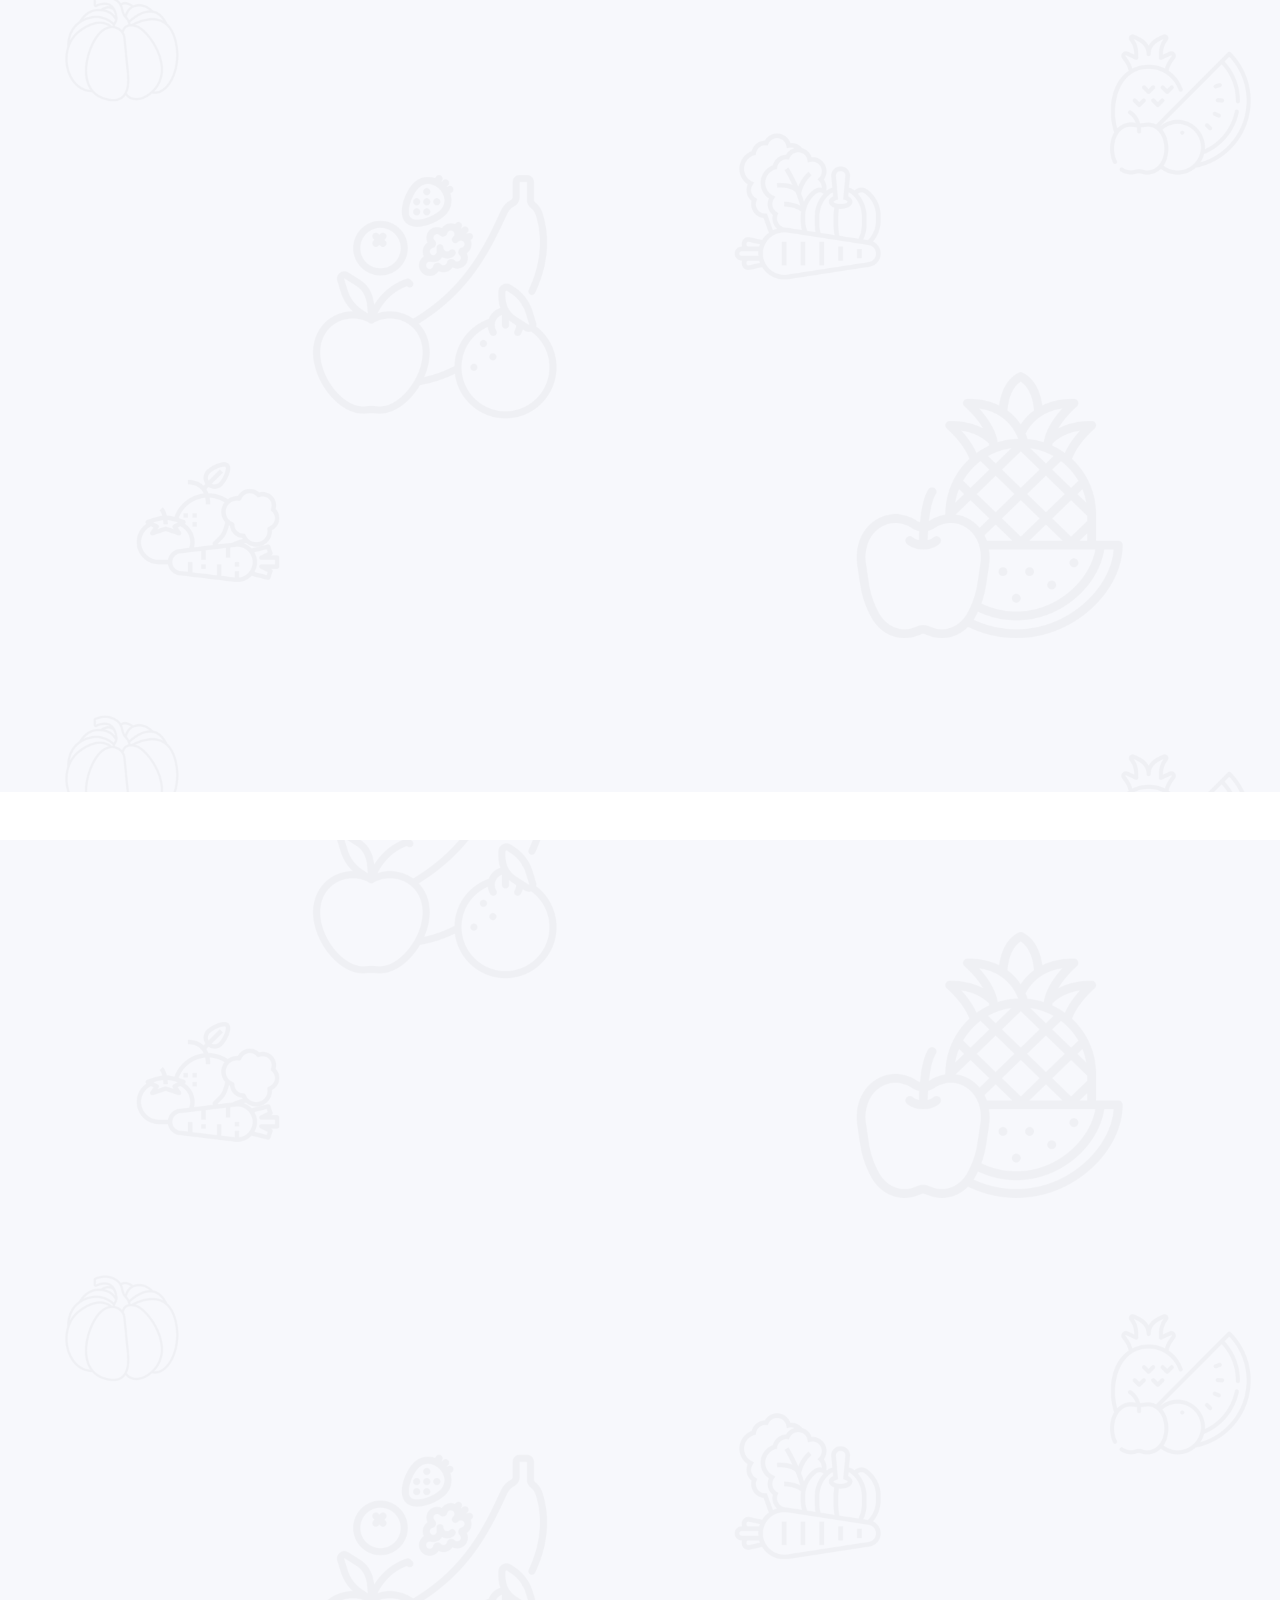
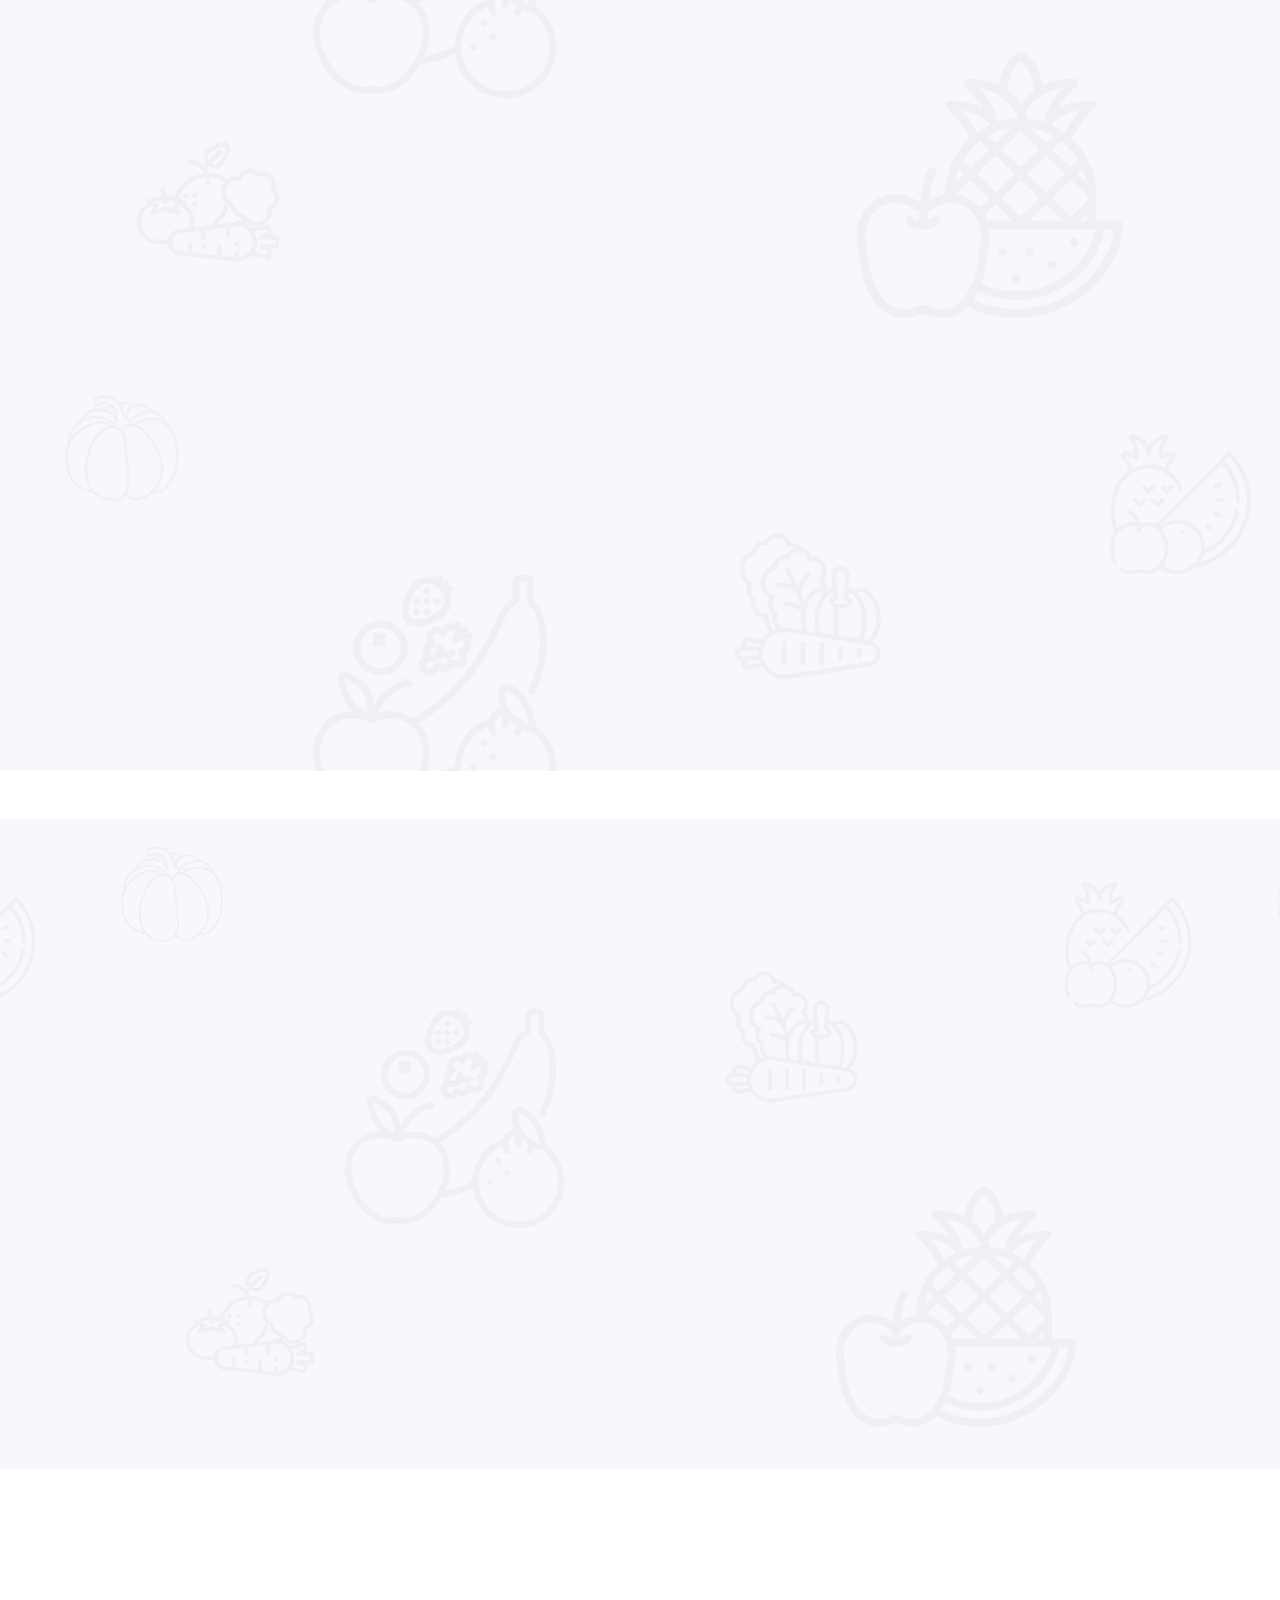
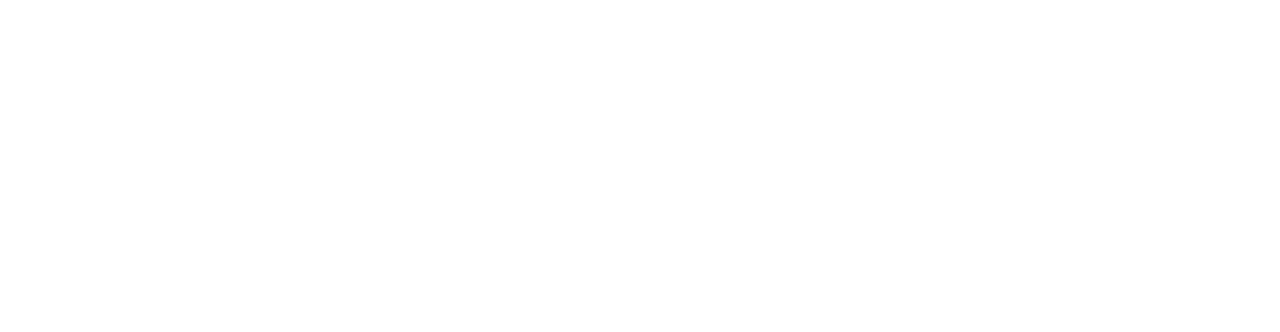
==== commit 076521d8: "commited by amol" ====
--- a/index.html
+++ b/index.html
@@ -157,7 +157,7 @@
                 </div>
                 <div class="col-lg-6 wow fadeIn" data-wow-delay="0.5s">
                     <h1 class="display-5 mb-4">Best Organic Fruits And Vegetables</h1>
-                    <p class="mb-4">Welcome to Baad International Services, a leading exporter of premium-quality vegetable food products globally <span style="font-weight: 900;">Since 2020. </span>At we believe in nourishing the world with the finest, farm-fresh produce, bringing nature's bounty from our fields to your. <br>
+                    <p class="mb-4">Welcome to Baad International Services, a leading exporter of premium-quality vegetable food products globally. At we believe in nourishing the world with the finest, farm-fresh produce, bringing nature's bounty from our fields to your. <br>
                         <br>We will soon see a revolution in organic farming in India as the use of science and technology in agriculture grows significantly. What are the best ways to export organic vegetables and cereals from India? This article will examine the legal requirements for setting up an organic export business <br>
                         <br>
                         <b>Our Mission</b><br>
@@ -223,8 +223,6 @@
                 <div class="col-lg-4 col-md-6 wow fadeInUp" data-wow-delay="0.1s">
                     <div class="bg-white text-center h-70 p-4 p-xl-5">
                         <img class="img-fluid w-100" src="img/ani.jpg" alt="">
-                        <br>
-                        <br>
                         <a class="d-block h5 mb-2" href="">Fresh Pomegranate</a>
                         <p class="mb-4">Possible benefits of pomegranate juice include being an antioxidant, which may help prevent cancer and other conditions, providing vitamin C, boosting digestive health, and reducing insulin resistance.</p>
                         <!-- <a class="btn btn-outline-primary border-2 py-2 px-4 rounded-pill" href="">Read More</a> -->
@@ -233,8 +231,6 @@
                 <div class="col-lg-4 col-md-6 wow fadeInUp" data-wow-delay="0.1s">
                     <div class="bg-white text-center h-70 p-4 p-xl-5">
                         <img class="img-fluid w-100" src="img/p1.jpg" alt="">
-                        <br>
-                        <br>
                         <a class="d-block h5 mb-2" href="">Fresh Ayurvedic Ghee</a>
                         <p class="mb-4">Enhancement of appetite, promoting digestion, and treating abdomen disorders are some things it helps in. It is recommended as an excellent treatment for cough in older adults. </p>
                         <!-- <a class="btn btn-outline-primary border-2 py-2 px-4 rounded-pill" href="">Read More</a> -->
@@ -243,8 +239,6 @@
                 <div class="col-lg-4 col-md-6 wow fadeInUp" data-wow-delay="0.1s">
                     <div class="bg-white text-center h-70 p-4 p-xl-5">
                         <img class="img-fluid w-100" src="img/procuct24 (1).jpg" alt="">
-                        <br>
-                        <br>
                         <a class="d-block h5 mb-2" href="">Fresh All Pulses</a>
                         <p class="mb-4">Pulses provide protein and fibre, as well as a significant source of vitamins and minerals, such as iron, zinc, folate, and magnesium, and consuming half a cup of beans or peas per day can enhance diet quality by increasing intakes of these nutrients.</p>
                         <!-- <a class="btn btn-outline-primary border-2 py-2 px-4 rounded-pill" href="">Read More</a> -->
@@ -254,8 +248,6 @@
                     
                     <div class="bg-white text-center h-70 p-4 p-xl-5">
                         <img class="img-fluid w-100" src="img/p2.jpg" alt="">
-                        <br>
-                        <br>
                         <a class="d-block h5 mb-2" href="">Fresh Drumsticks</a>
                         <p class="mb-4">Most of us use drumsticks, only while making sambhar, but the moment we reveal the benefits of eating drumsticks, you would want it to be a part of all your curries. Yes, eating drumsticks is that good.</p>
                         <!-- <a class="btn btn-outline-primary border-2 py-2 px-4 rounded-pill" href="">Read More</a> -->
@@ -264,8 +256,6 @@
                 <div class="col-lg-4 col-md-6 wow fadeInUp" data-wow-delay="0.1s">
                     <div class="bg-white text-center h-70 p-4 p-xl-5">
                         <img class="img-fluid w-100" src="img/p3.jpg" alt="">
-                        <br>
-                        <br>
                         <a class="d-block h5 mb-2" href="">Fresh Capsicum</a>
                         <p class="mb-4">Capsicum is a good source of Vitamin B6 and magnesium, both of which play an important role in maintaining the normal function of the nervous system. Thus, this can relieve anxiety and manage panic attacks.</p>
                         <!-- <a class="btn btn-outline-primary border-2 py-2 px-4 rounded-pill" href="">Read More</a> -->
@@ -274,8 +264,6 @@
                 <div class="col-lg-4 col-md-6 wow fadeInUp" data-wow-delay="0.1s">
                     <div class="bg-white text-center h-70 p-4 p-xl-5">
                         <img class="img-fluid w-100" src="img/procuct25 (1).jpg" alt="">
-                        <br>
-                        <br>
                         <a class="d-block h5 mb-2" href="">Fresh Bajra</a>
                         <p class="mb-4">Bajra refers to the edible seeds of pearl millet plants. They grow in various shades of white, yellow, gray, brown, and bluish-purple.</p>
                         <!-- <a class="btn btn-outline-primary border-2 py-2 px-4 rounded-pill" href="">Read More</a> -->
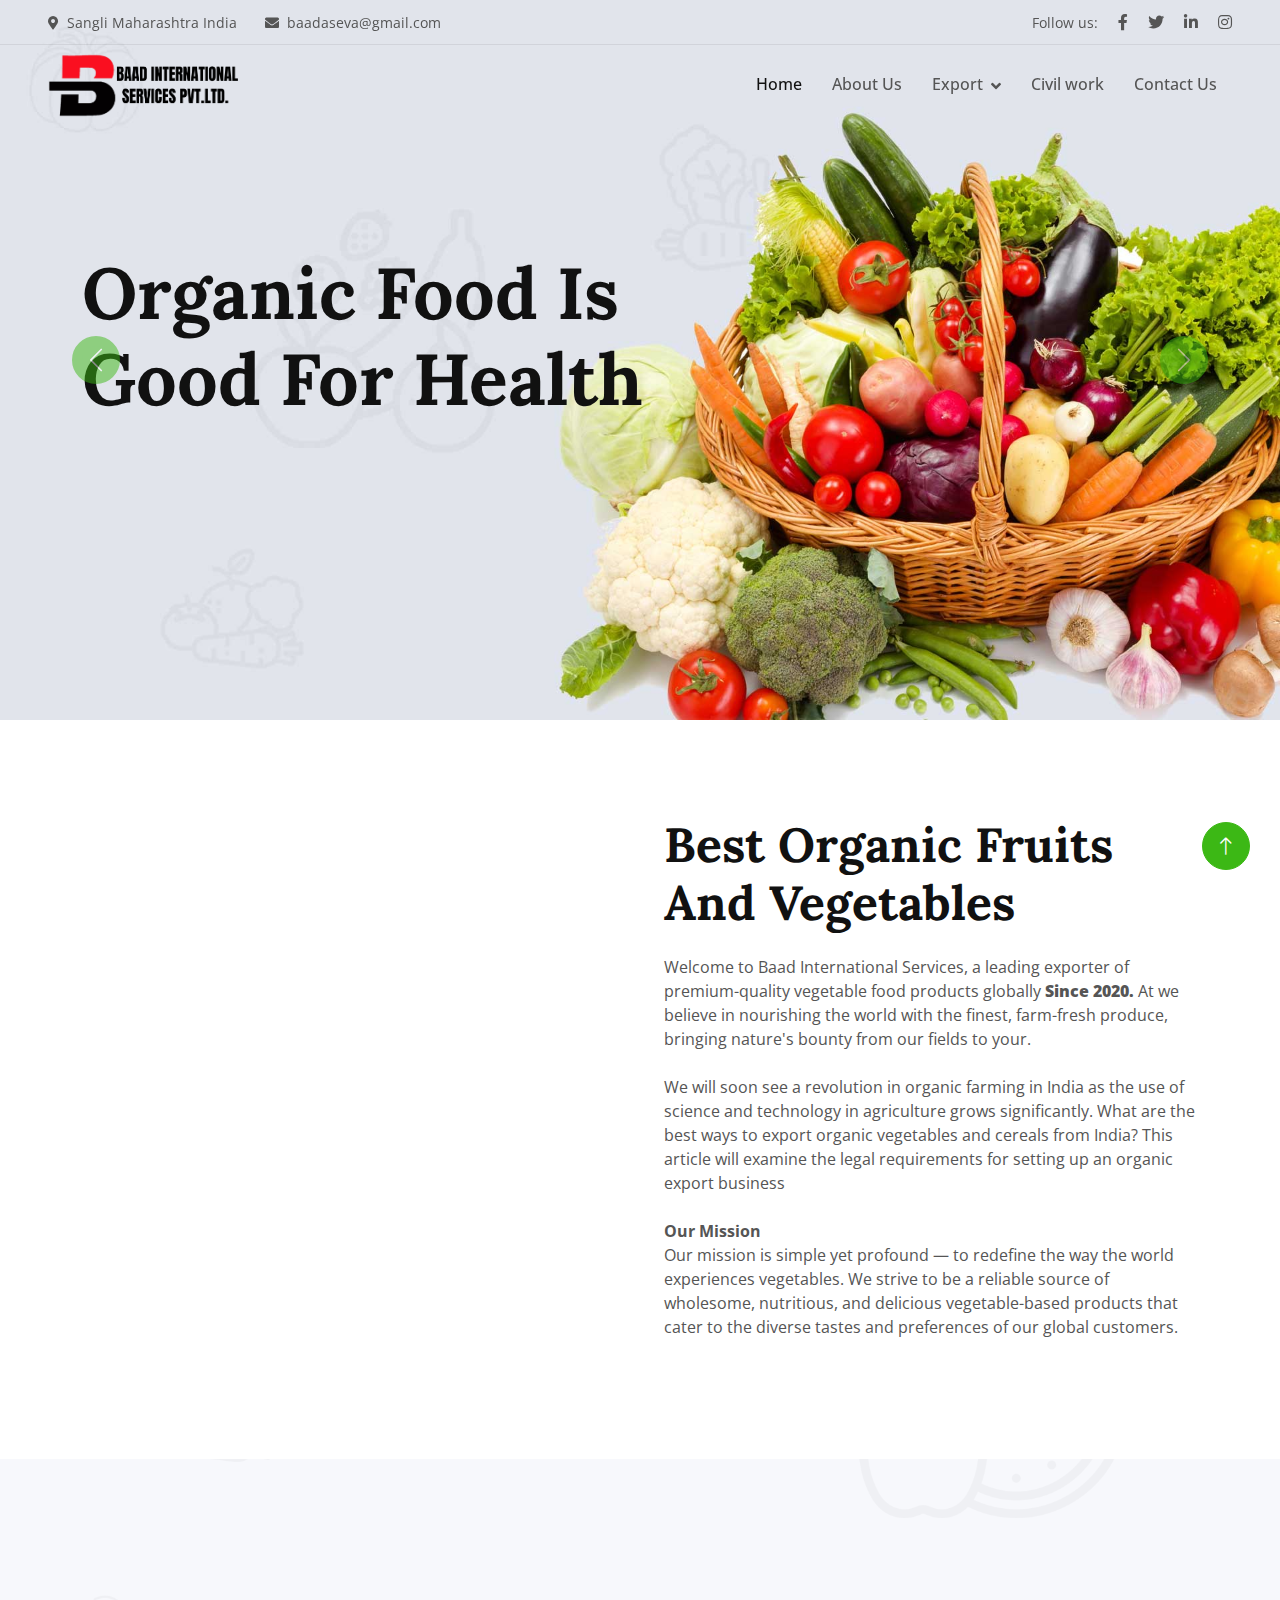
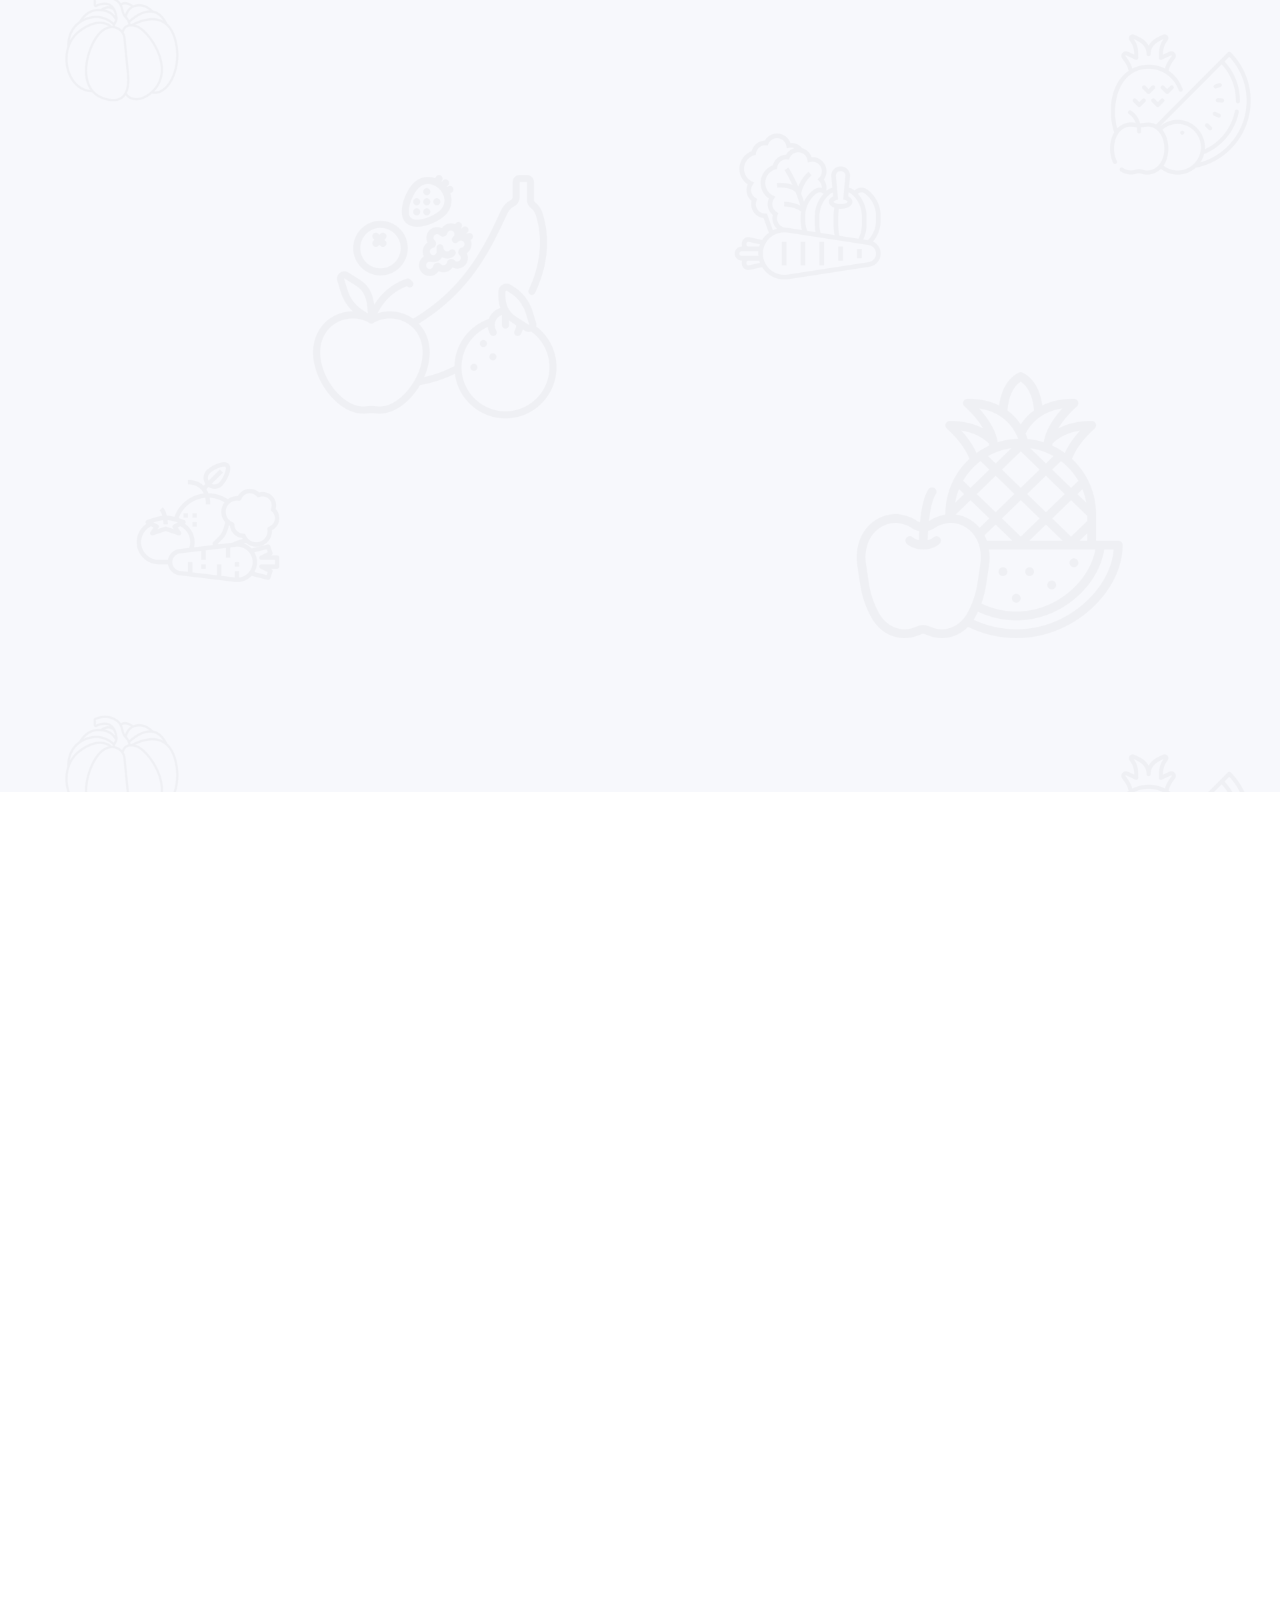
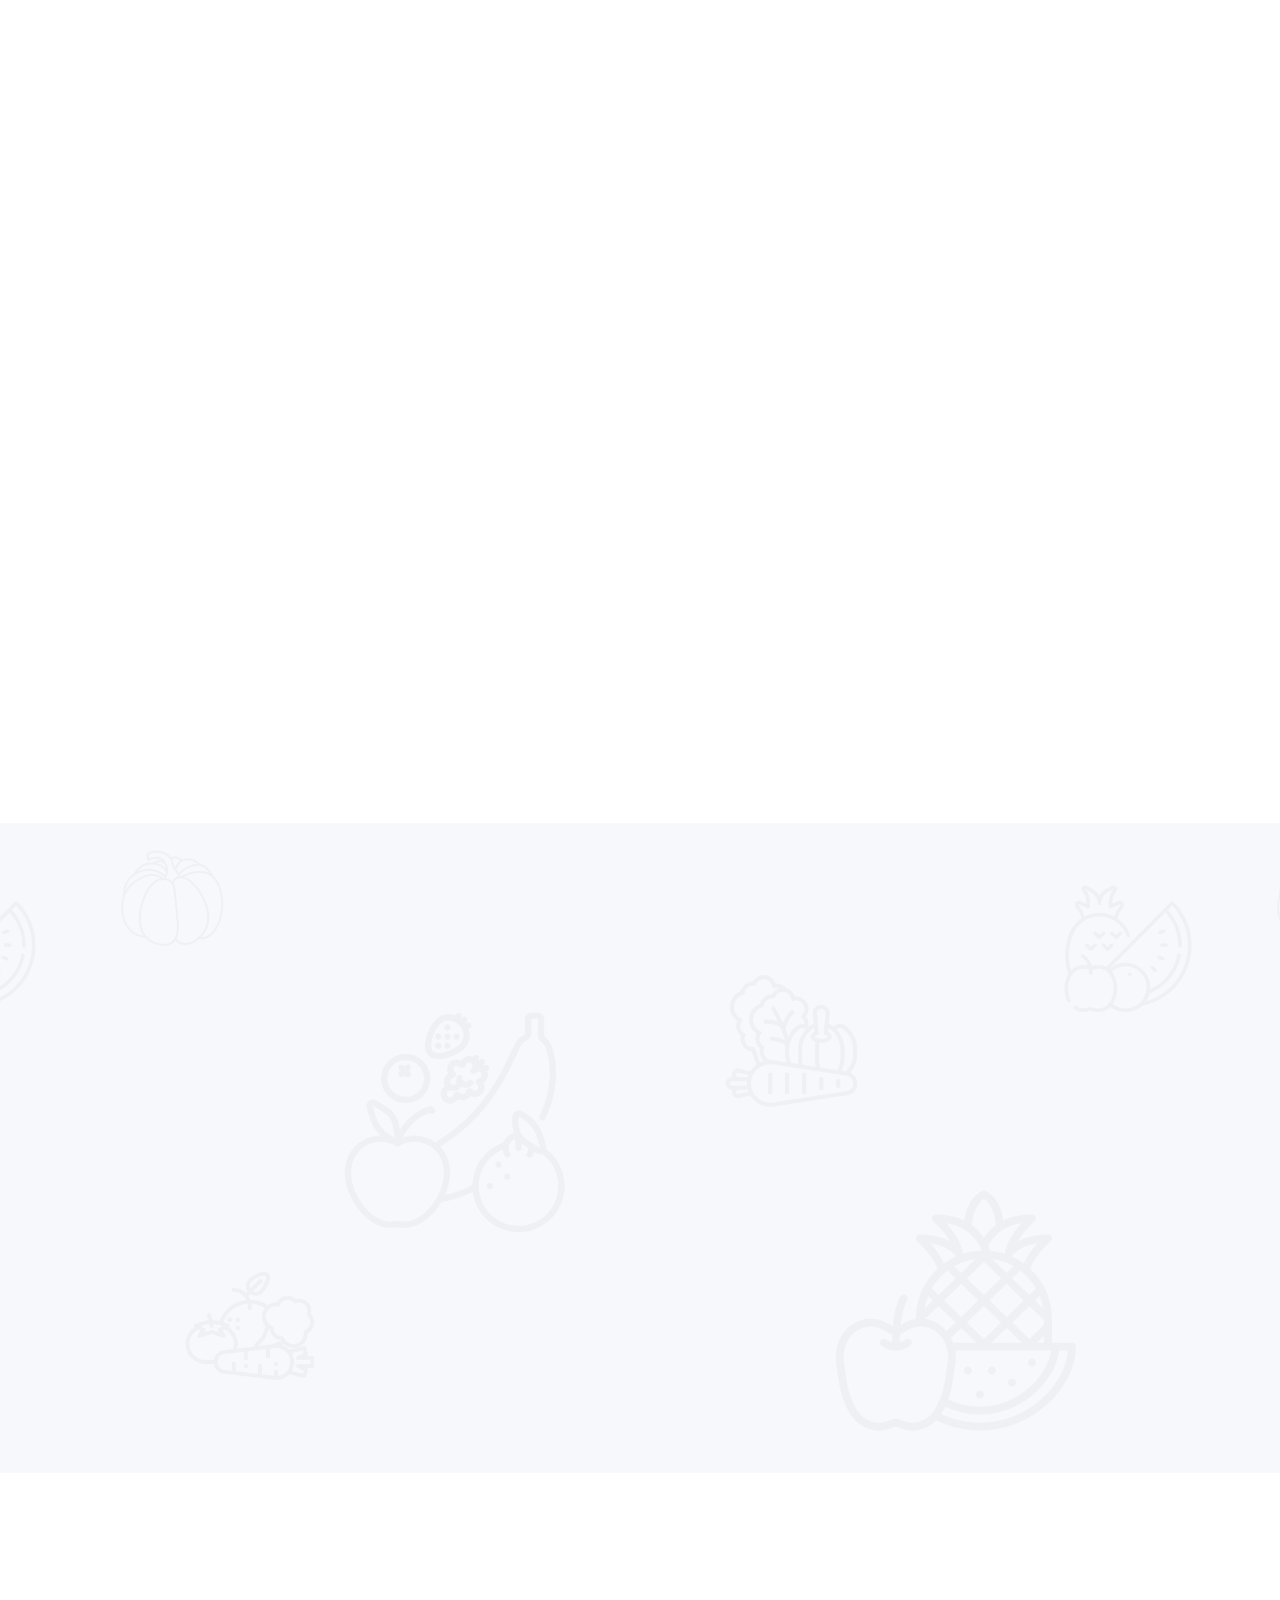
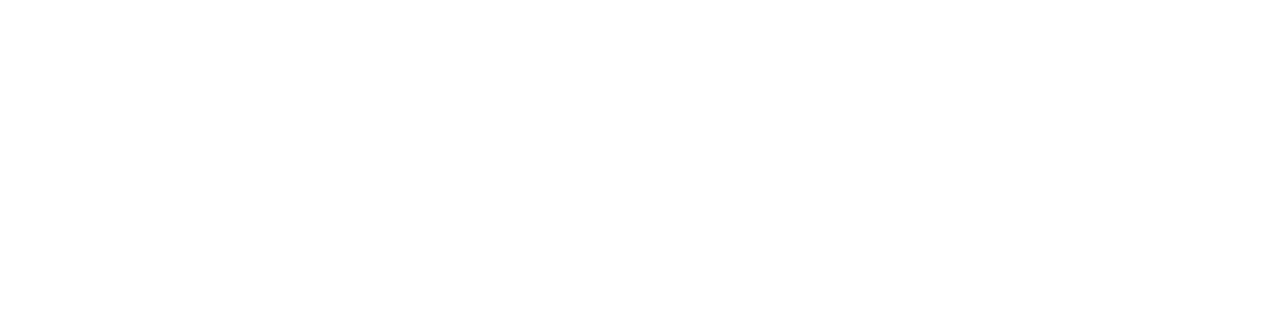
==== commit 62d08592: "commited by amol" ====
--- a/index.html
+++ b/index.html
@@ -157,7 +157,7 @@
                 </div>
                 <div class="col-lg-6 wow fadeIn" data-wow-delay="0.5s">
                     <h1 class="display-5 mb-4">Best Organic Fruits And Vegetables</h1>
-                    <p class="mb-4">Welcome to Baad International Services, a leading exporter of premium-quality vegetable food products globally. At we believe in nourishing the world with the finest, farm-fresh produce, bringing nature's bounty from our fields to your. <br>
+                    <p class="mb-4">Welcome to Baad International Services, a leading exporter of premium-quality vegetable food products globally <span style="font-weight: 900;">Since 2020. </span>At we believe in nourishing the world with the finest, farm-fresh produce, bringing nature's bounty from our fields to your. <br>
                         <br>We will soon see a revolution in organic farming in India as the use of science and technology in agriculture grows significantly. What are the best ways to export organic vegetables and cereals from India? This article will examine the legal requirements for setting up an organic export business <br>
                         <br>
                         <b>Our Mission</b><br>
@@ -212,67 +212,67 @@
     <!-- Feature End -->
 
       <!-- Export Start -->
-      <div class="container-fluid bg-light bg-icon my-5 py-6">
+    <div class="container-xxl py-5">
         <div class="container">
             <div class="section-header text-center mx-auto mb-5 wow fadeInUp" data-wow-delay="0.1s" style="max-width: 500px;">
                 <h1 class="display-5 mb-3">Export</h1>
                 <!-- <p>Tempor ut dolore lorem kasd vero ipsum sit eirmod sit. Ipsum diam justo sed rebum vero dolor duo.</p> -->
             </div>
-            
-            <div class="row g-4">
-                <div class="col-lg-4 col-md-6 wow fadeInUp" data-wow-delay="0.1s">
-                    <div class="bg-white text-center h-70 p-4 p-xl-5">
-                        <img class="img-fluid w-100" src="img/ani.jpg" alt="">
-                        <a class="d-block h5 mb-2" href="">Fresh Pomegranate</a>
-                        <p class="mb-4">Possible benefits of pomegranate juice include being an antioxidant, which may help prevent cancer and other conditions, providing vitamin C, boosting digestive health, and reducing insulin resistance.</p>
-                        <!-- <a class="btn btn-outline-primary border-2 py-2 px-4 rounded-pill" href="">Read More</a> -->
-                    </div>
-                </div>
-                <div class="col-lg-4 col-md-6 wow fadeInUp" data-wow-delay="0.1s">
-                    <div class="bg-white text-center h-70 p-4 p-xl-5">
-                        <img class="img-fluid w-100" src="img/p1.jpg" alt="">
-                        <a class="d-block h5 mb-2" href="">Fresh Ayurvedic Ghee</a>
-                        <p class="mb-4">Enhancement of appetite, promoting digestion, and treating abdomen disorders are some things it helps in. It is recommended as an excellent treatment for cough in older adults. </p>
-                        <!-- <a class="btn btn-outline-primary border-2 py-2 px-4 rounded-pill" href="">Read More</a> -->
-                    </div>
-                </div>
-                <div class="col-lg-4 col-md-6 wow fadeInUp" data-wow-delay="0.1s">
-                    <div class="bg-white text-center h-70 p-4 p-xl-5">
-                        <img class="img-fluid w-100" src="img/procuct24 (1).jpg" alt="">
-                        <a class="d-block h5 mb-2" href="">Fresh All Pulses</a>
-                        <p class="mb-4">Pulses provide protein and fibre, as well as a significant source of vitamins and minerals, such as iron, zinc, folate, and magnesium, and consuming half a cup of beans or peas per day can enhance diet quality by increasing intakes of these nutrients.</p>
-                        <!-- <a class="btn btn-outline-primary border-2 py-2 px-4 rounded-pill" href="">Read More</a> -->
-                    </div>
-                </div>
-                <div class="col-lg-4 col-md-6 wow fadeInUp" data-wow-delay="0.1s">
-                    
-                    <div class="bg-white text-center h-70 p-4 p-xl-5">
-                        <img class="img-fluid w-100" src="img/p2.jpg" alt="">
-                        <a class="d-block h5 mb-2" href="">Fresh Drumsticks</a>
-                        <p class="mb-4">Most of us use drumsticks, only while making sambhar, but the moment we reveal the benefits of eating drumsticks, you would want it to be a part of all your curries. Yes, eating drumsticks is that good.</p>
-                        <!-- <a class="btn btn-outline-primary border-2 py-2 px-4 rounded-pill" href="">Read More</a> -->
-                    </div>
-                </div>
-                <div class="col-lg-4 col-md-6 wow fadeInUp" data-wow-delay="0.1s">
-                    <div class="bg-white text-center h-70 p-4 p-xl-5">
-                        <img class="img-fluid w-100" src="img/p3.jpg" alt="">
-                        <a class="d-block h5 mb-2" href="">Fresh Capsicum</a>
-                        <p class="mb-4">Capsicum is a good source of Vitamin B6 and magnesium, both of which play an important role in maintaining the normal function of the nervous system. Thus, this can relieve anxiety and manage panic attacks.</p>
-                        <!-- <a class="btn btn-outline-primary border-2 py-2 px-4 rounded-pill" href="">Read More</a> -->
-                    </div>
-                </div>
-                <div class="col-lg-4 col-md-6 wow fadeInUp" data-wow-delay="0.1s">
-                    <div class="bg-white text-center h-70 p-4 p-xl-5">
-                        <img class="img-fluid w-100" src="img/procuct25 (1).jpg" alt="">
-                        <a class="d-block h5 mb-2" href="">Fresh Bajra</a>
-                        <p class="mb-4">Bajra refers to the edible seeds of pearl millet plants. They grow in various shades of white, yellow, gray, brown, and bluish-purple.</p>
-                        <!-- <a class="btn btn-outline-primary border-2 py-2 px-4 rounded-pill" href="">Read More</a> -->
-                    </div>
-                </div>
-            </div>
-        </div>
-    </div> 
+            <div class="row g-5 align-items-center">
+                <div class="col-lg-6 wow fadeIn" data-wow-delay="0.1s">
+                    <div class="about-img position-relative overflow-hidden p-5 pe-0">
+                        <img class="img-fluid w-100" src="img/ani.jpg">
+                    </div>
+                   
+                </div>
+                <div class="col-lg-6 wow fadeIn" data-wow-delay="0.5s">
+                    <h1 class="display-5 mb-4">Best Organic Fruits And Vegetables</h1>
+                    <p class="mb-4">Welcome to Baad International Services, a leading exporter of premium-quality vegetable food products globally <span style="font-weight: 10;">Since 2020. </span>At we believe in nourishing the world with the finest, farm-fresh produce, bringing nature's bounty from our fields to your.<br>
+                        <br>We will soon see a revolution in organic farming in India as the use of science and technology in agriculture grows significantly. What are the best ways to export organic vegetables and cereals from India? This article will examine the legal requirements for setting up an organic export business <br>
+                        <br>
+                        <b>Our Mission</b><br>
+                        Our mission is simple yet profound — to redefine the way the world experiences vegetables. We strive to be a reliable source of wholesome, nutritious, and delicious vegetable-based products that cater to the diverse tastes and preferences of our global customers.
+                    </p>
+                    <!-- <p><i class="fa fa-check text-primary me-3"></i></p>
+                    <p><i class="fa fa-check text-primary me-3"></i></p>
+                    <p><i class="fa fa-check text-primary me-3"></i></p> -->
+                    <!-- <a class="btn btn-primary rounded-pill py-3 px-5 mt-3" href="">Read More</a> -->
+                </div> 
+            </div>
+        </div>
+    </div>
     <!-- Export End -->
+     <!-- Civil Start -->
+     <div class="container-xxl py-5">
+        <div class="container">
+            <div class="section-header text-center mx-auto mb-5 wow fadeInUp" data-wow-delay="0.1s" style="max-width: 500px;">
+                <h1 class="display-5 mb-3">Civil Work</h1>
+                <!-- <p>Tempor ut dolore lorem kasd vero ipsum sit eirmod sit. Ipsum diam justo sed rebum vero dolor duo.</p> -->
+            </div>
+            <div class="row g-5 align-items-center">
+                <div class="col-lg-6 wow fadeIn" data-wow-delay="0.1s">
+                    <div class="about-img position-relative overflow-hidden p-5 pe-0">
+                        <img class="img-fluid w-100" src="work/1.png">
+                    </div>
+                   
+                </div>
+                <div class="col-lg-6 wow fadeIn" data-wow-delay="0.5s">
+                    <h1 class="display-5 mb-4">Best Organic Fruits And Vegetables</h1>
+                    <p class="mb-4">Welcome to Baad International Services, a leading exporter of premium-quality vegetable food products globally <span style="font-weight: 10;">Since 2020. </span>At we believe in nourishing the world with the finest, farm-fresh produce, bringing nature's bounty from our fields to your.<br>
+                        <br>We will soon see a revolution in organic farming in India as the use of science and technology in agriculture grows significantly. What are the best ways to export organic vegetables and cereals from India? This article will examine the legal requirements for setting up an organic export business <br>
+                        <br>
+                        <b>Our Mission</b><br>
+                        Our mission is simple yet profound — to redefine the way the world experiences vegetables. We strive to be a reliable source of wholesome, nutritious, and delicious vegetable-based products that cater to the diverse tastes and preferences of our global customers.
+                    </p>
+                    <!-- <p><i class="fa fa-check text-primary me-3"></i></p>
+                    <p><i class="fa fa-check text-primary me-3"></i></p>
+                    <p><i class="fa fa-check text-primary me-3"></i></p> -->
+                    <!-- <a class="btn btn-primary rounded-pill py-3 px-5 mt-3" href="">Read More</a> -->
+                </div> 
+            </div>
+        </div>
+    </div>
+    <!-- Civil End -->
 
     <!-- Product Start -->
     <!-- <div class="container-xxl py-5">
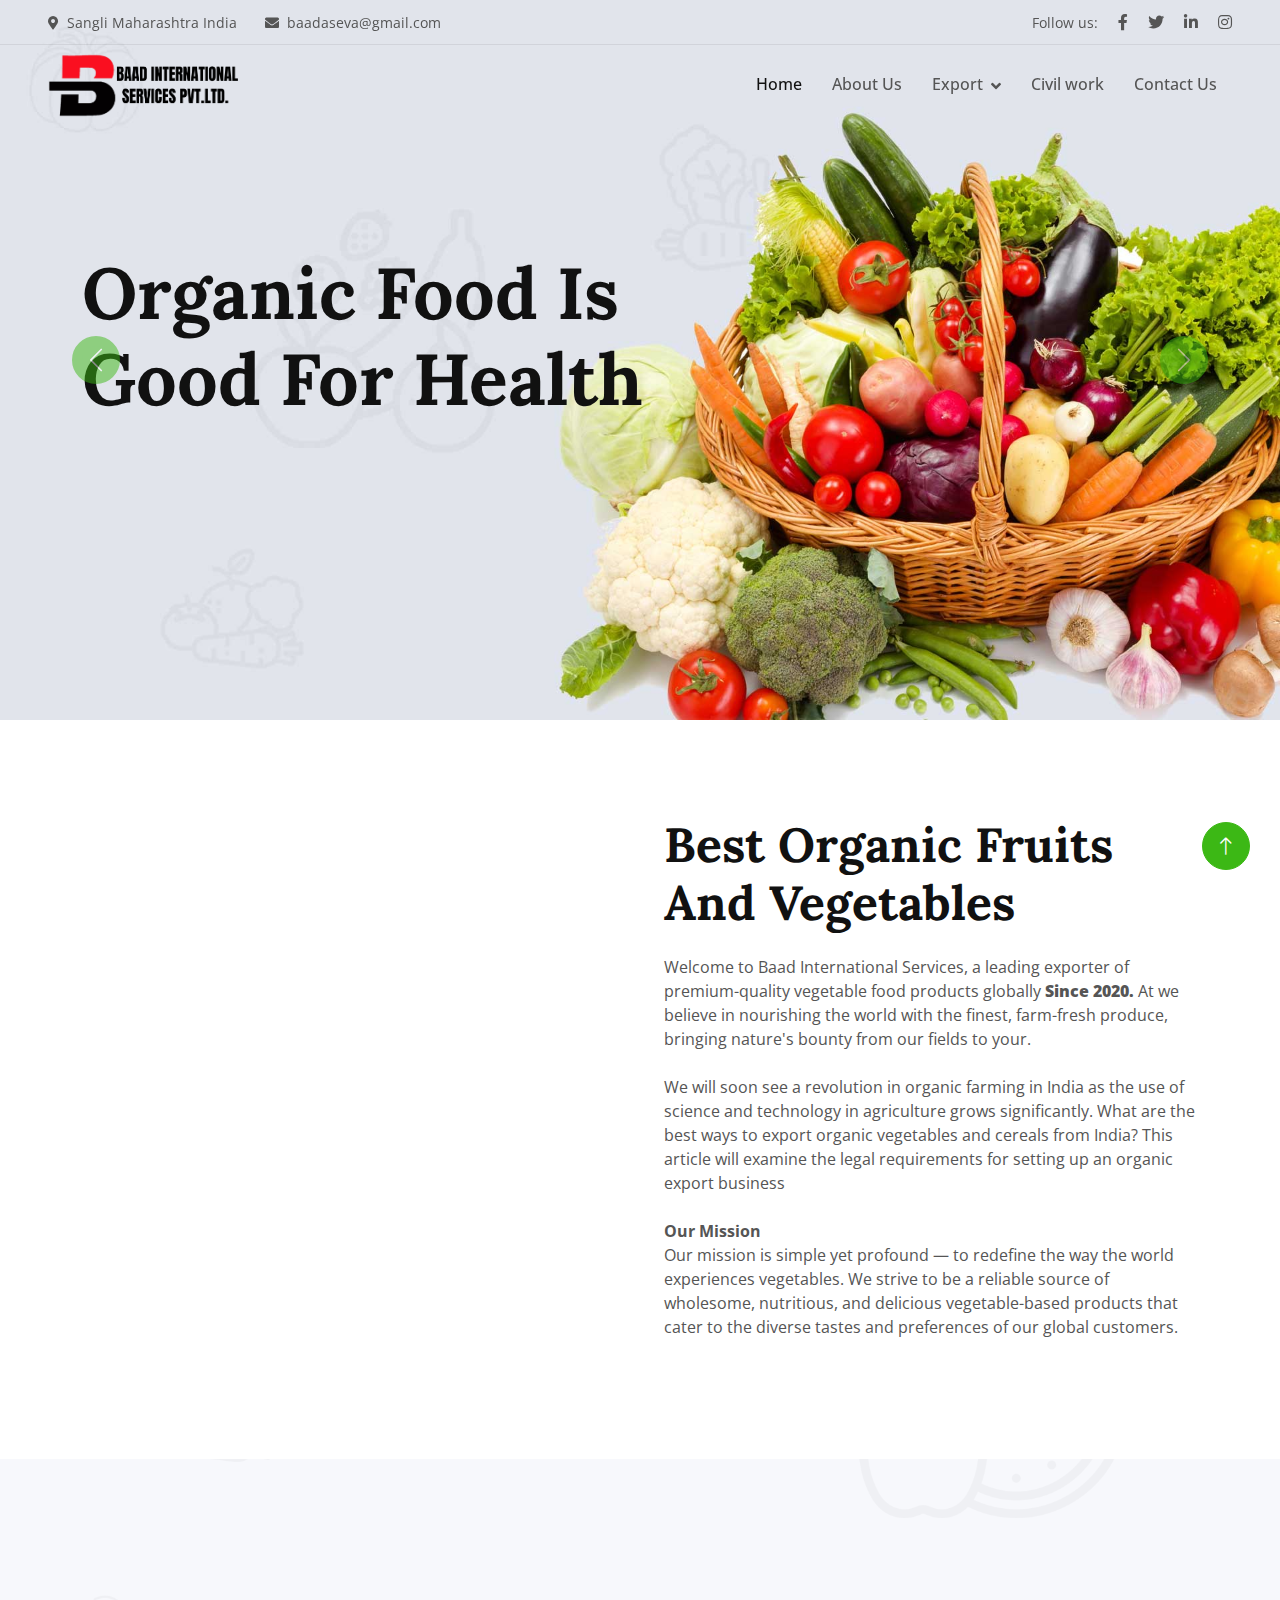
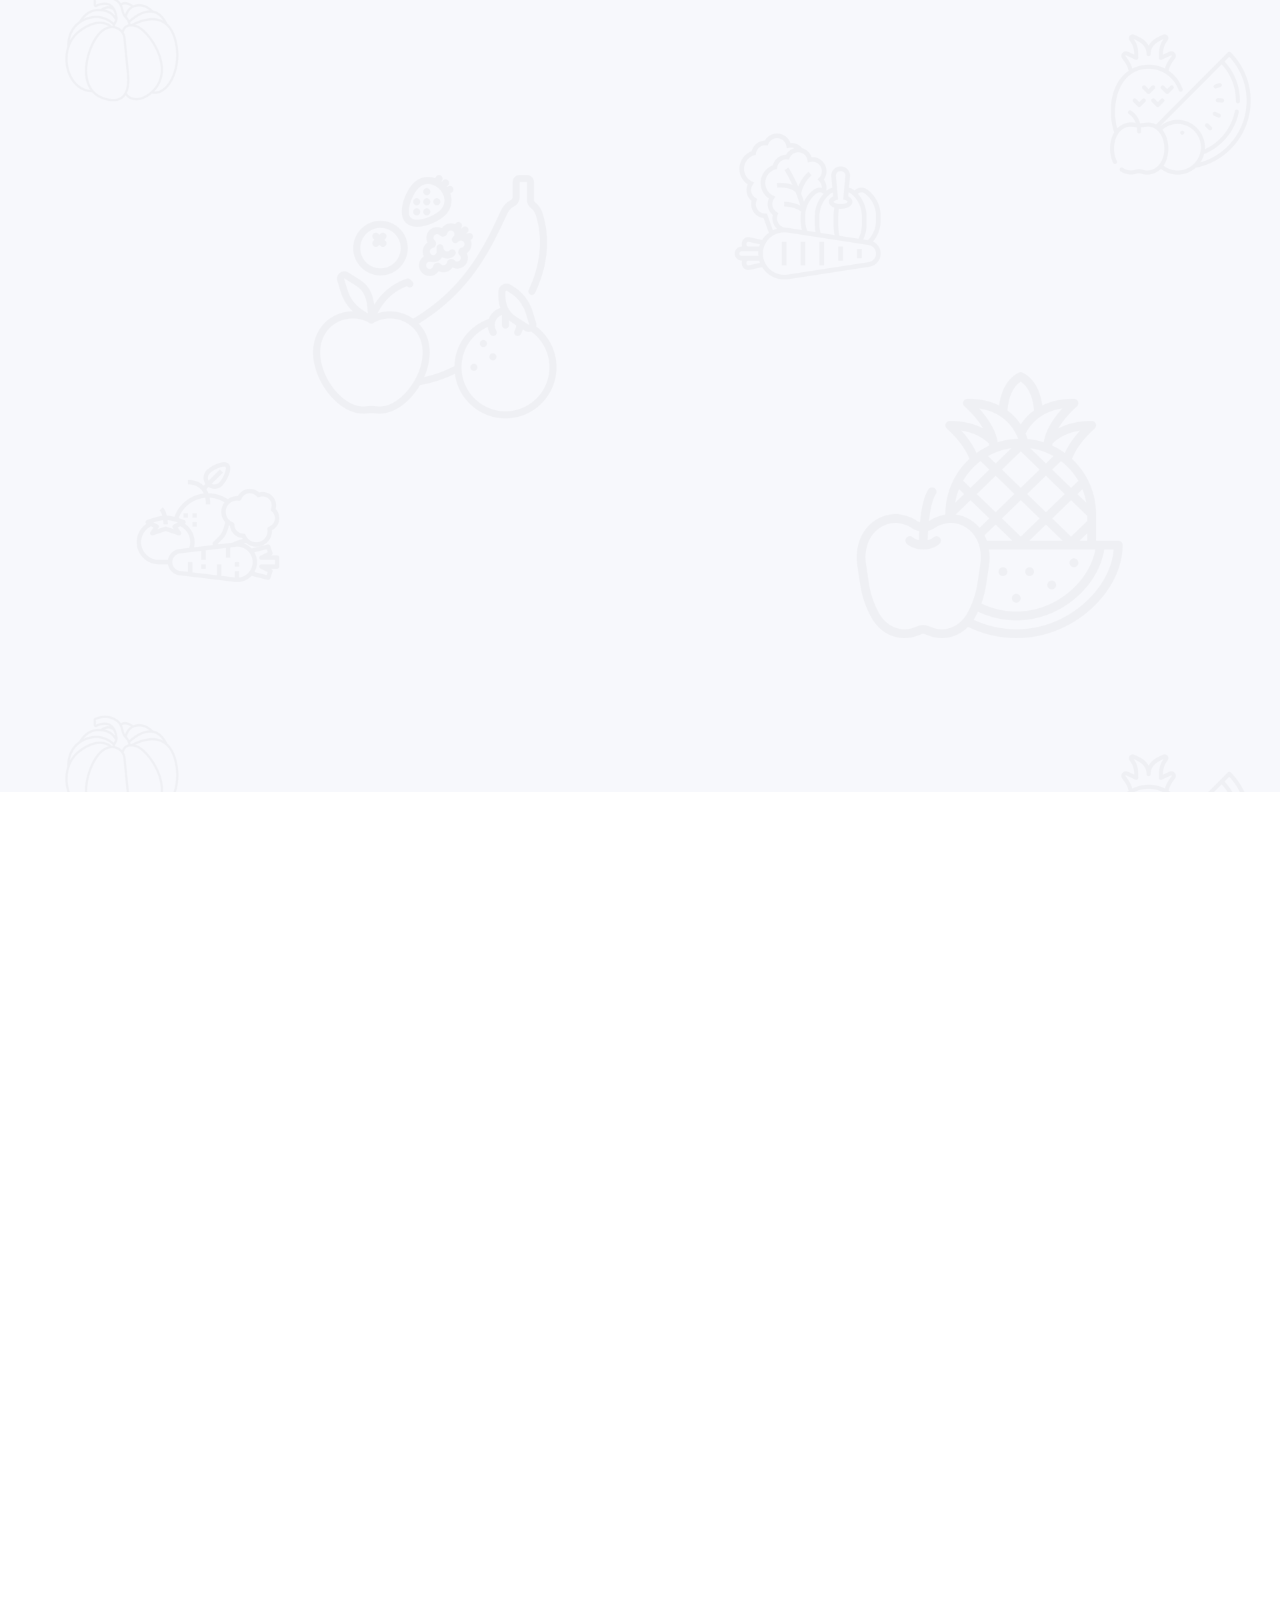
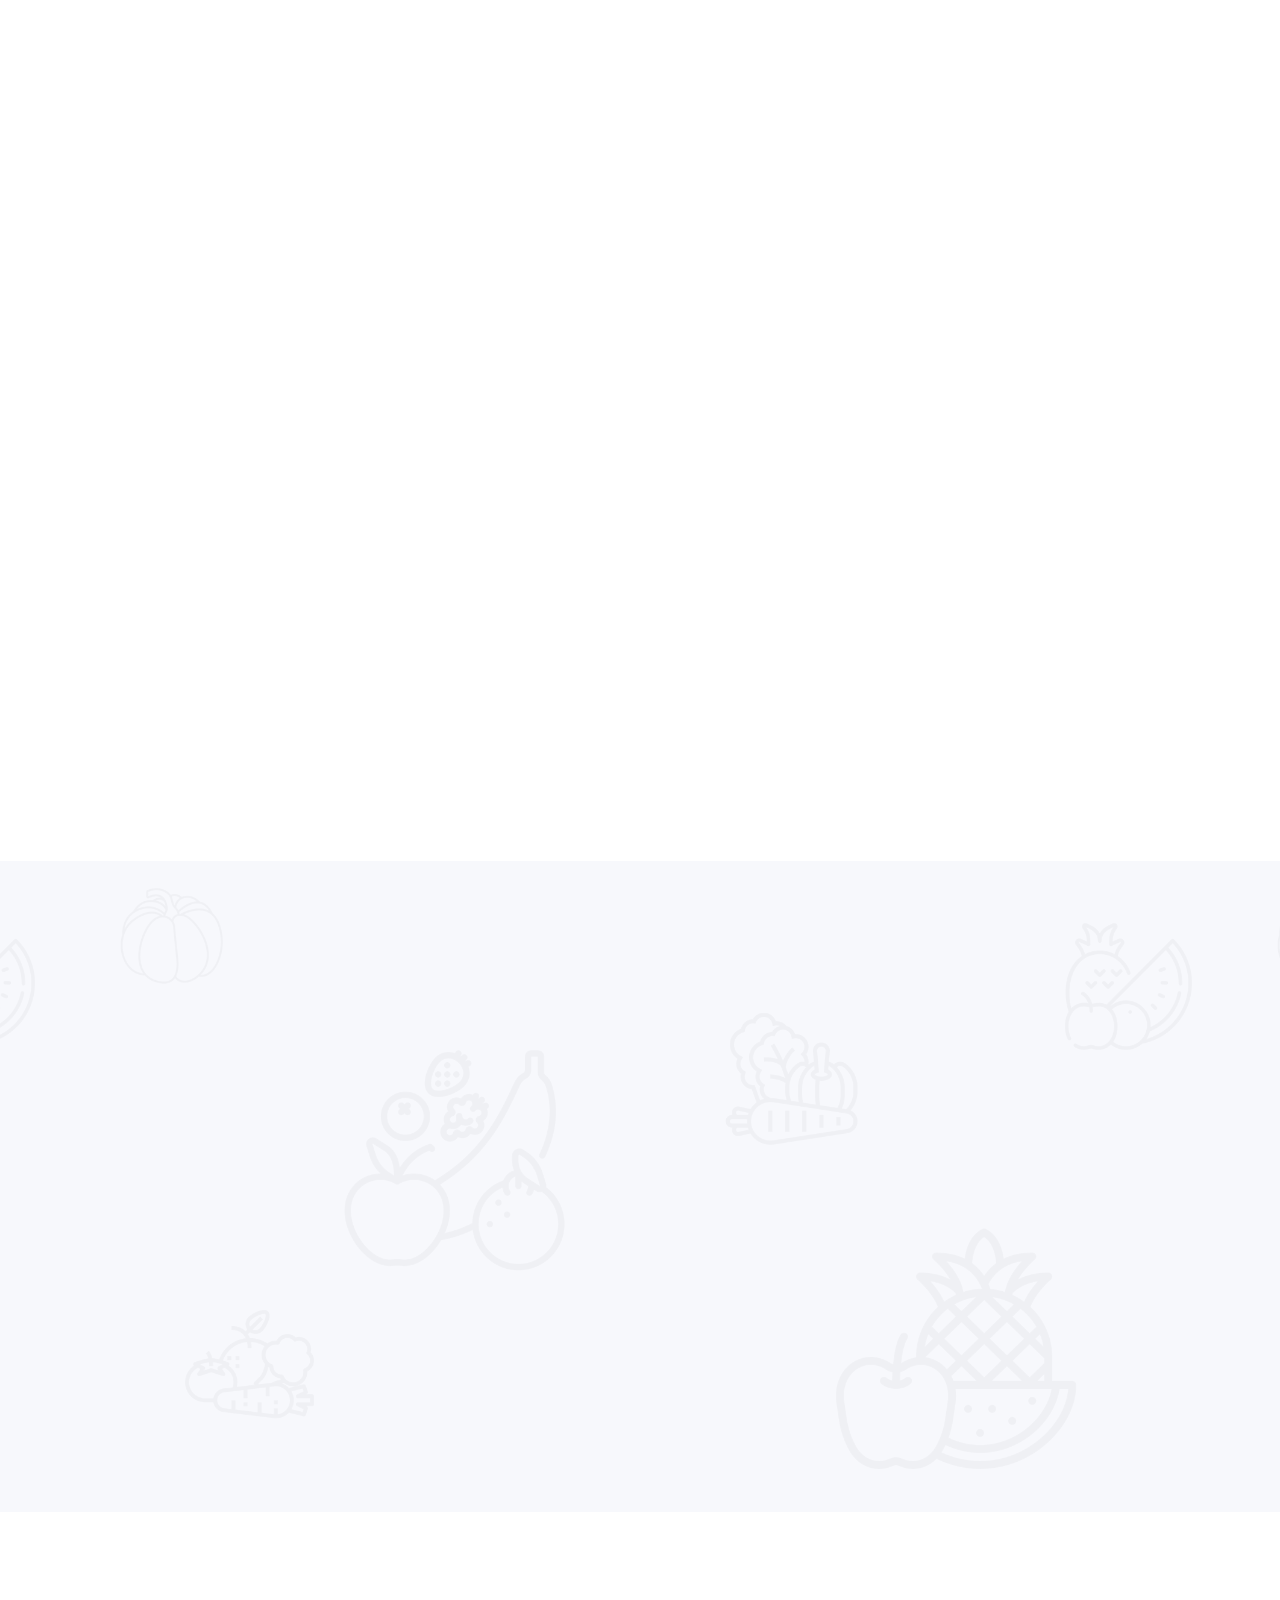
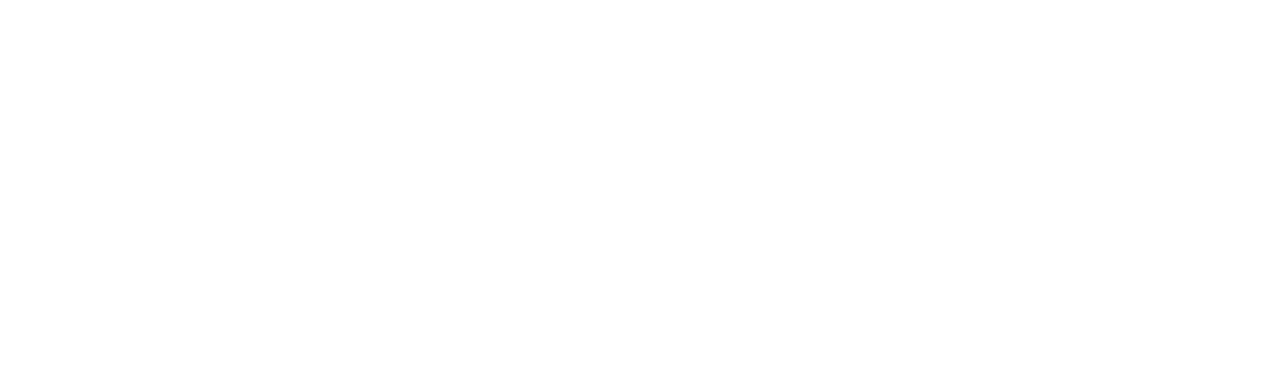
==== commit d16e66e7: "commited by amol" ====
--- a/index.html
+++ b/index.html
@@ -221,7 +221,7 @@
             <div class="row g-5 align-items-center">
                 <div class="col-lg-6 wow fadeIn" data-wow-delay="0.1s">
                     <div class="about-img position-relative overflow-hidden p-5 pe-0">
-                        <img class="img-fluid w-100" src="img/ani.jpg">
+                        <img class="img-fluid w-100" src="img/N1.jpg">
                     </div>
                    
                 </div>
@@ -252,17 +252,18 @@
             <div class="row g-5 align-items-center">
                 <div class="col-lg-6 wow fadeIn" data-wow-delay="0.1s">
                     <div class="about-img position-relative overflow-hidden p-5 pe-0">
-                        <img class="img-fluid w-100" src="work/1.png">
+                        <img class="img-fluid w-100" src="img/N.jpg">
                     </div>
                    
                 </div>
                 <div class="col-lg-6 wow fadeIn" data-wow-delay="0.5s">
-                    <h1 class="display-5 mb-4">Best Organic Fruits And Vegetables</h1>
-                    <p class="mb-4">Welcome to Baad International Services, a leading exporter of premium-quality vegetable food products globally <span style="font-weight: 10;">Since 2020. </span>At we believe in nourishing the world with the finest, farm-fresh produce, bringing nature's bounty from our fields to your.<br>
-                        <br>We will soon see a revolution in organic farming in India as the use of science and technology in agriculture grows significantly. What are the best ways to export organic vegetables and cereals from India? This article will examine the legal requirements for setting up an organic export business <br>
+                    <h2 class="display-5 mb-4">Civil construction </h2>
+                    <p class="mb-4">Commercial construction is the creation of a business or venture whose purpose is to generate profit. These types of projects result in buildings, such as restaurants, hospitals, private educational facilities, storage warehouses, production facilities, grocery stores and sports recreation facilities. <br>
+                        <br>The private sector often requires commercial construction, whereas the government sector uses civil construction for projects.<br>
+                         <br>Civil works are any construction developed by civilians (engineers, architects, builders, etc.) to be used for civilian purposes that is, by the population of a city, region, or country. <br>
                         <br>
                         <b>Our Mission</b><br>
-                        Our mission is simple yet profound — to redefine the way the world experiences vegetables. We strive to be a reliable source of wholesome, nutritious, and delicious vegetable-based products that cater to the diverse tastes and preferences of our global customers.
+                        This statement may be defined and set in the corporate plan, however at the preliminary business case level (as distinct from company or group level) a further mission statement may be required. This mission statement should be differentiated from more esoteric concepts such as vision statements which tend to be far more ideological or a long-term statement of strategic intent.
                     </p>
                     <!-- <p><i class="fa fa-check text-primary me-3"></i></p>
                     <p><i class="fa fa-check text-primary me-3"></i></p>
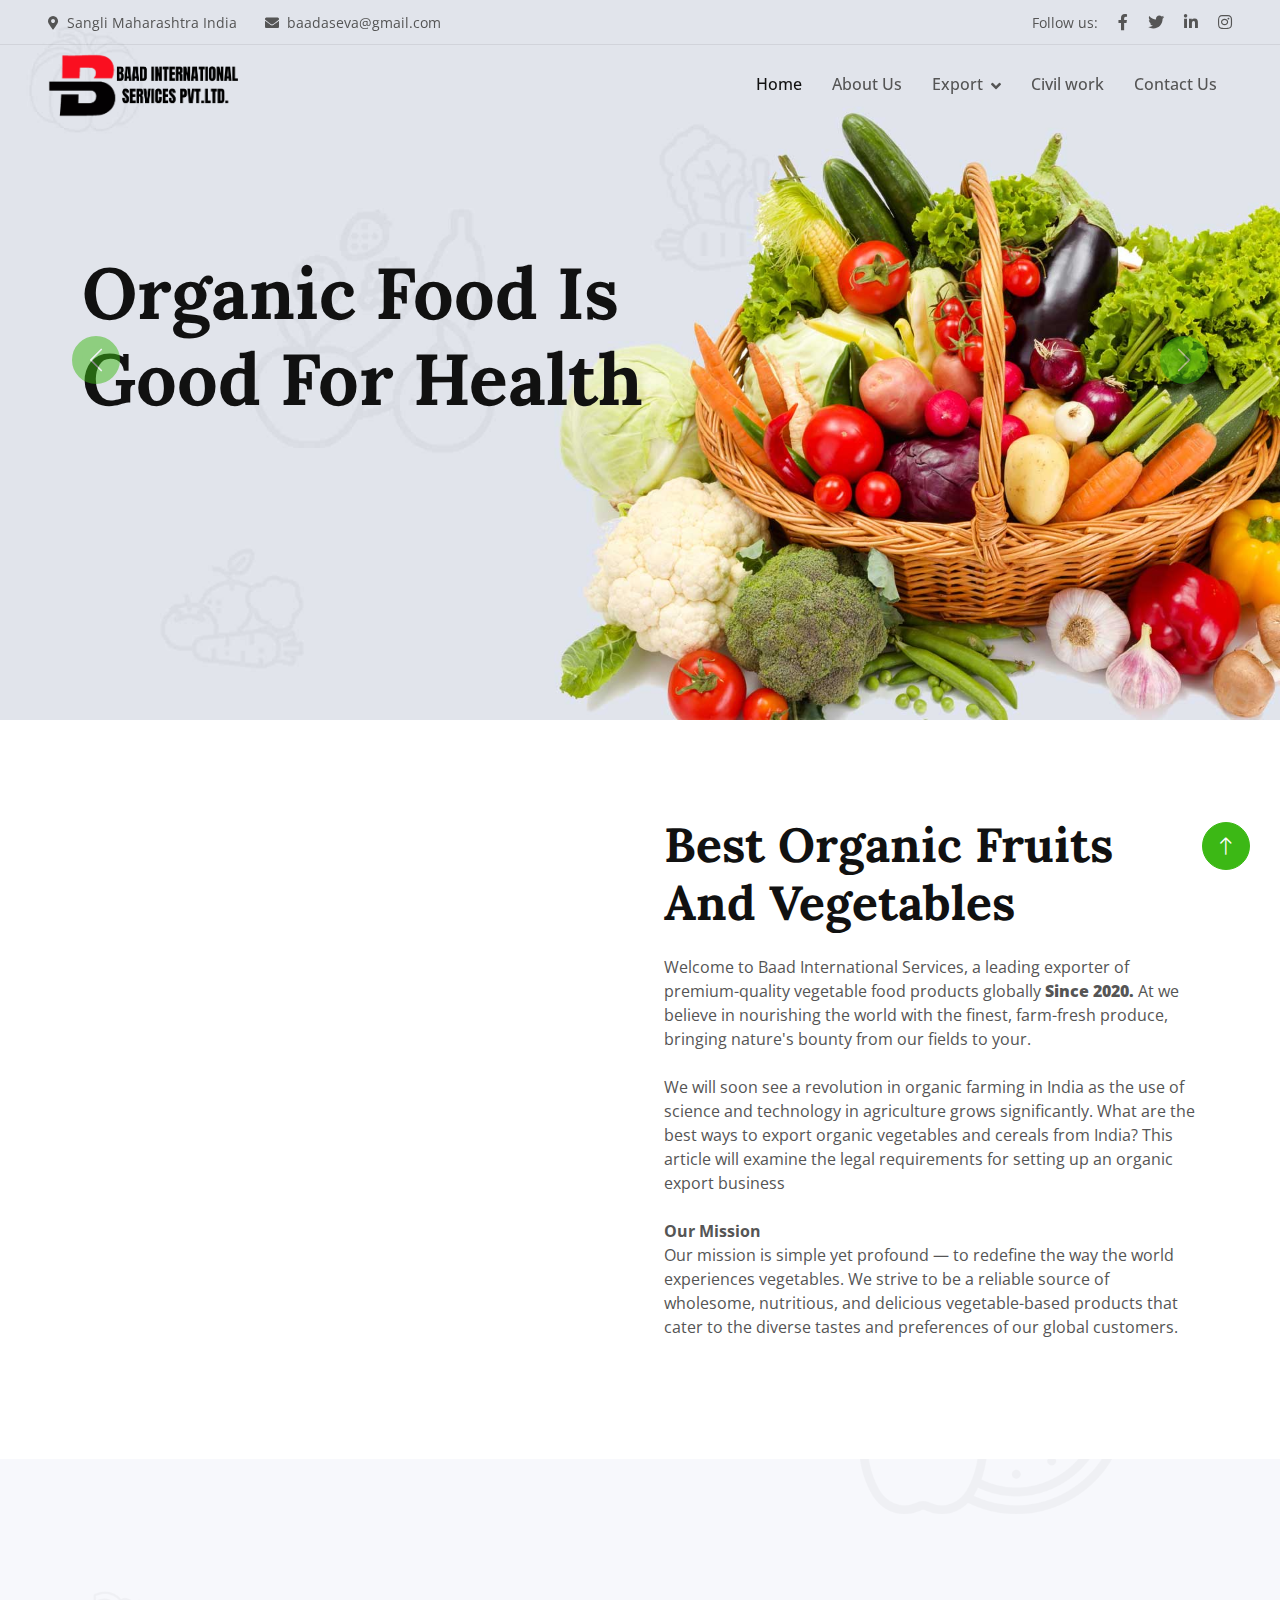
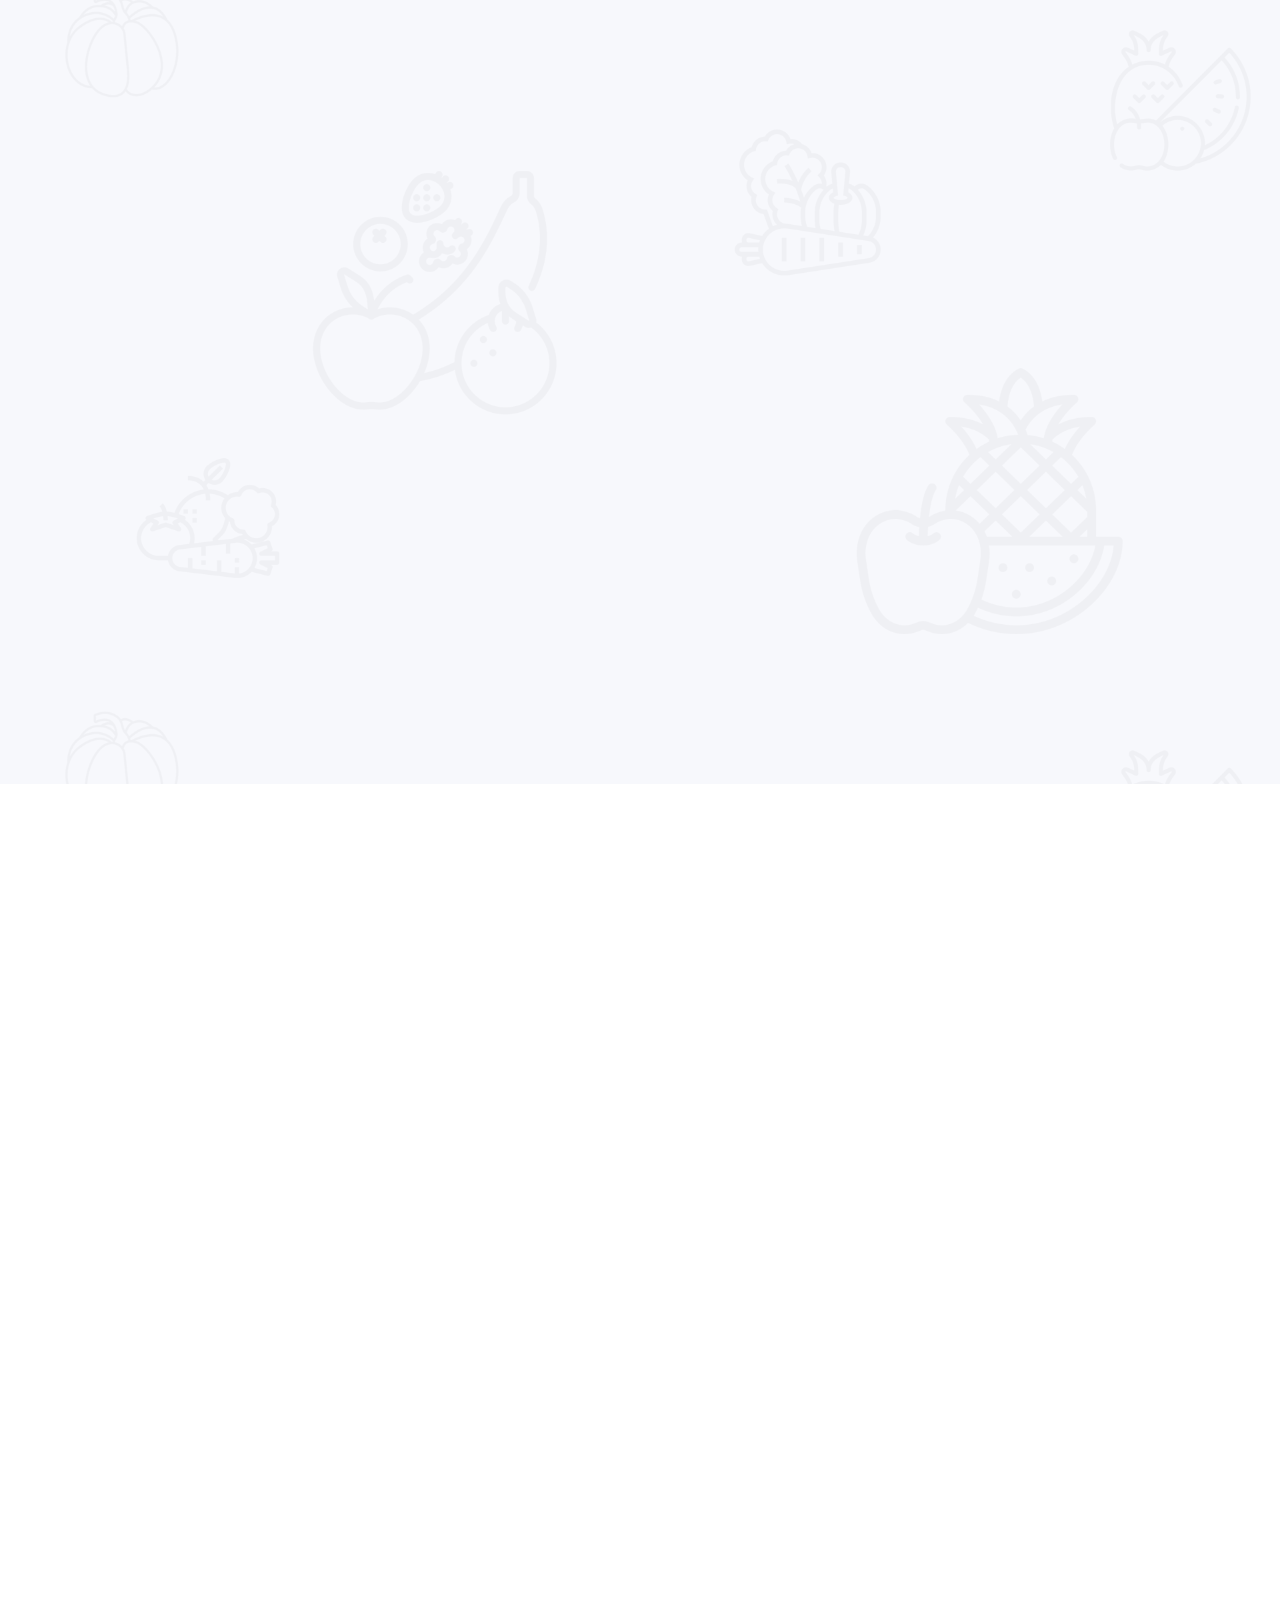
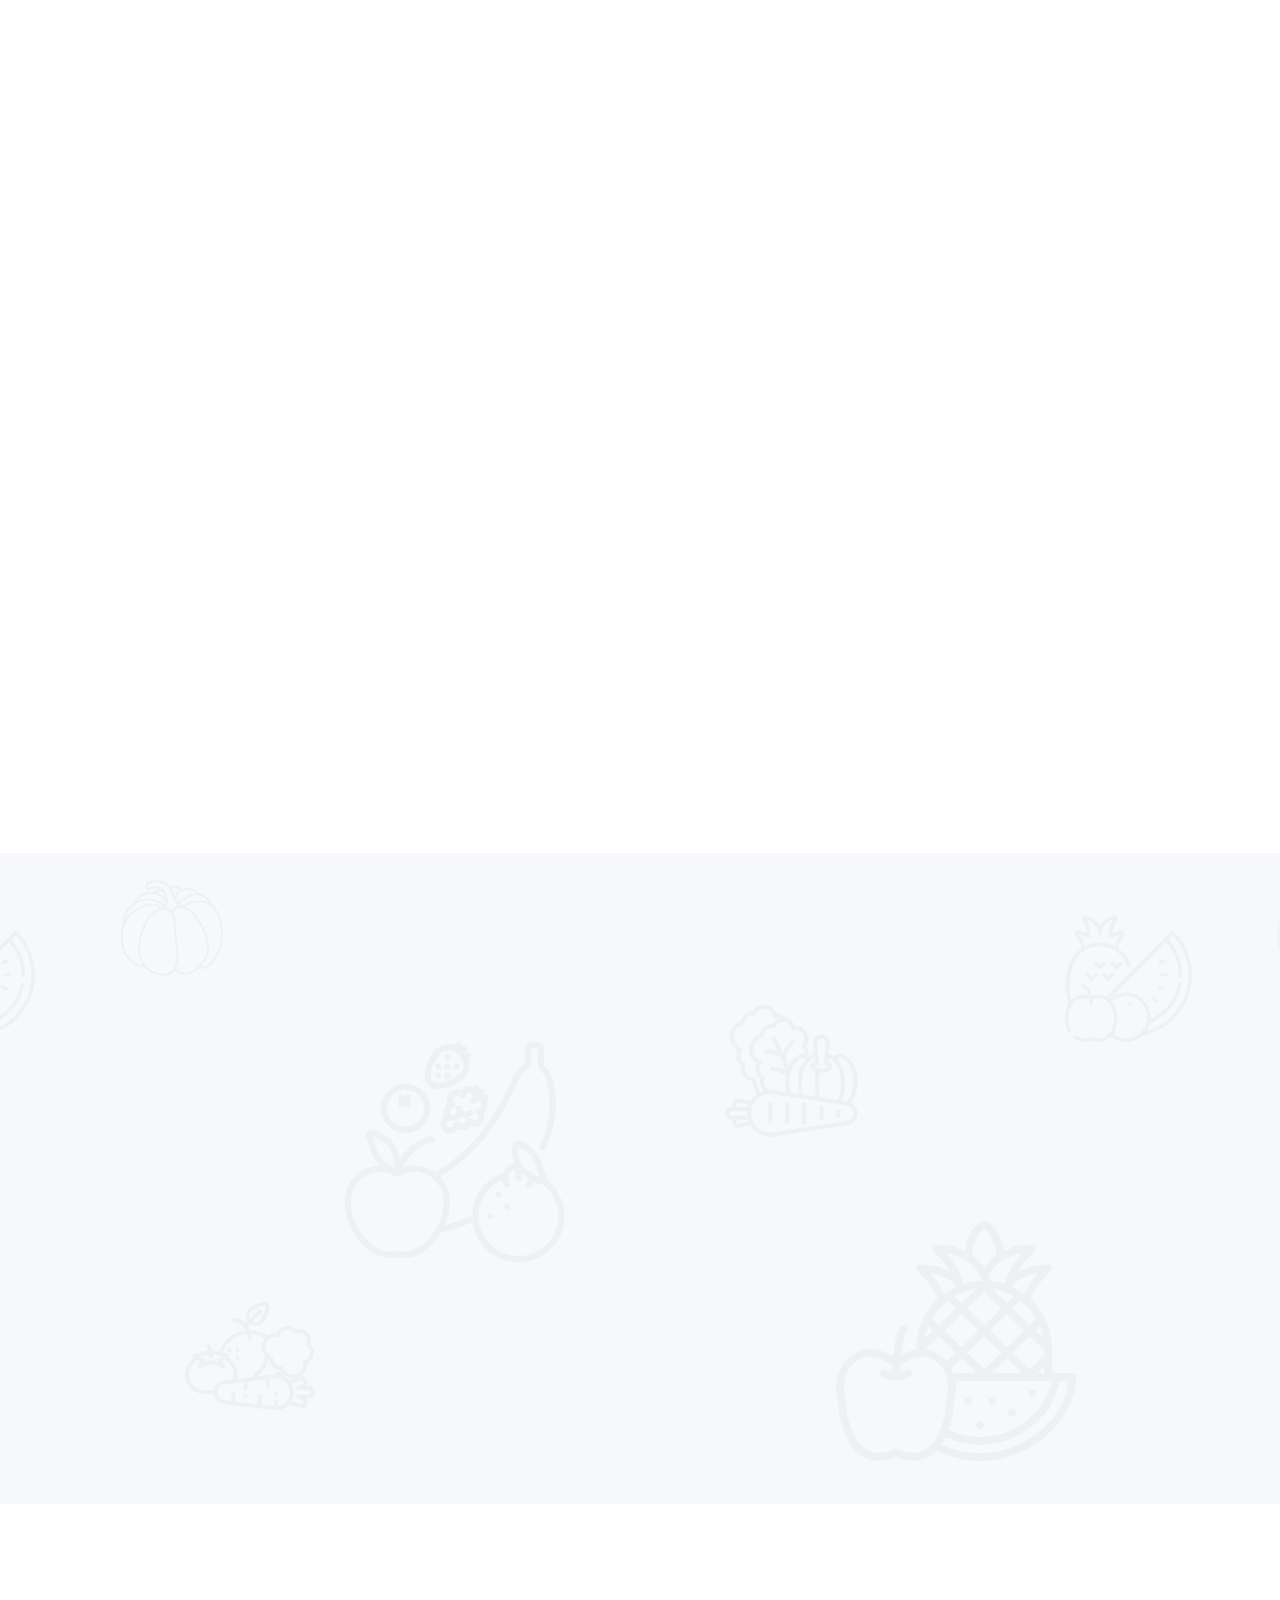
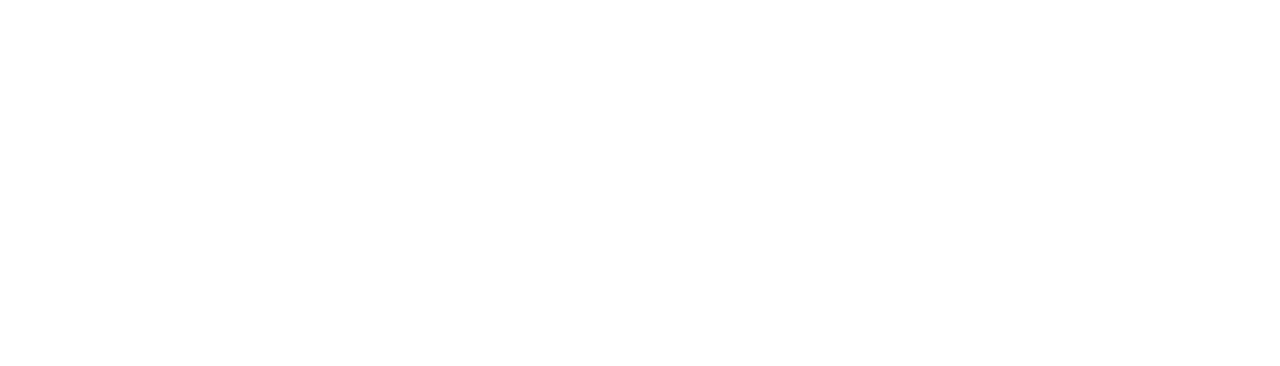
==== commit 44b6befc: "committed by gaurav" ====
--- a/index.html
+++ b/index.html
@@ -184,7 +184,7 @@
             <div class="row g-4">
                 <div class="col-lg-4 col-md-6 wow fadeInUp" data-wow-delay="0.1s">
                     <div class="bg-white text-center h-100 p-4 p-xl-5">
-                        <img class="img-fluid mb-4" src="img/icon9.jpg" alt="">
+                        <img class="img-fluid mb-4" src="img/24.png" alt="">
                         <h4 class="mb-3">Best Quality Services</h4>
                         <p class="mb-4">When it comes to food, there must be no compromise. This is why we strive to provide you with the best quality services to ensure that the food stays healthy and fresh.</p>
                         <!-- <a class="btn btn-outline-primary border-2 py-2 px-4 rounded-pill" href="">Read More</a> -->
@@ -192,7 +192,7 @@
                 </div>
                 <div class="col-lg-4 col-md-6 wow fadeInUp" data-wow-delay="0.3s">
                     <div class="bg-white text-center h-100 p-4 p-xl-5">
-                        <img class="img-fluid mb-4" src="img/icon10.jpg" alt="">
+                        <img class="img-fluid mb-4" src="img/25.png" alt="">
                         <h4 class="mb-3">Vast Experience in Food Trading</h4>
                         <p class="mb-4">Our vast experience in the food industry is what makes us the ideal choice for your food trading needs.</p>
                         <!-- <a class="btn btn-outline-primary border-2 py-2 px-4 rounded-pill" href="">Read More</a> -->
@@ -200,7 +200,7 @@
                 </div>
                 <div class="col-lg-4 col-md-6 wow fadeInUp" data-wow-delay="0.5s">
                     <div class="bg-white text-center h-100 p-4 p-xl-5">
-                        <img class="img-fluid mb-4" src="img/icon9.jpg" alt="">
+                        <img class="img-fluid mb-4" src="img/24.png" alt="">
                         <h4 class="mb-3">Trusted & Legally Approved Certified Services</h4>
                         <p class="mb-4">Being a legally certified food export company in India, our services are transparent and trustworthy.</p>
                         <!-- <a class="btn btn-outline-primary border-2 py-2 px-4 rounded-pill" href="">Read More</a> -->
@@ -252,7 +252,7 @@
             <div class="row g-5 align-items-center">
                 <div class="col-lg-6 wow fadeIn" data-wow-delay="0.1s">
                     <div class="about-img position-relative overflow-hidden p-5 pe-0">
-                        <img class="img-fluid w-100" src="img/N.jpg">
+                        <img class="img-fluid w-100" src="img/cw.png">
                     </div>
                    
                 </div>
